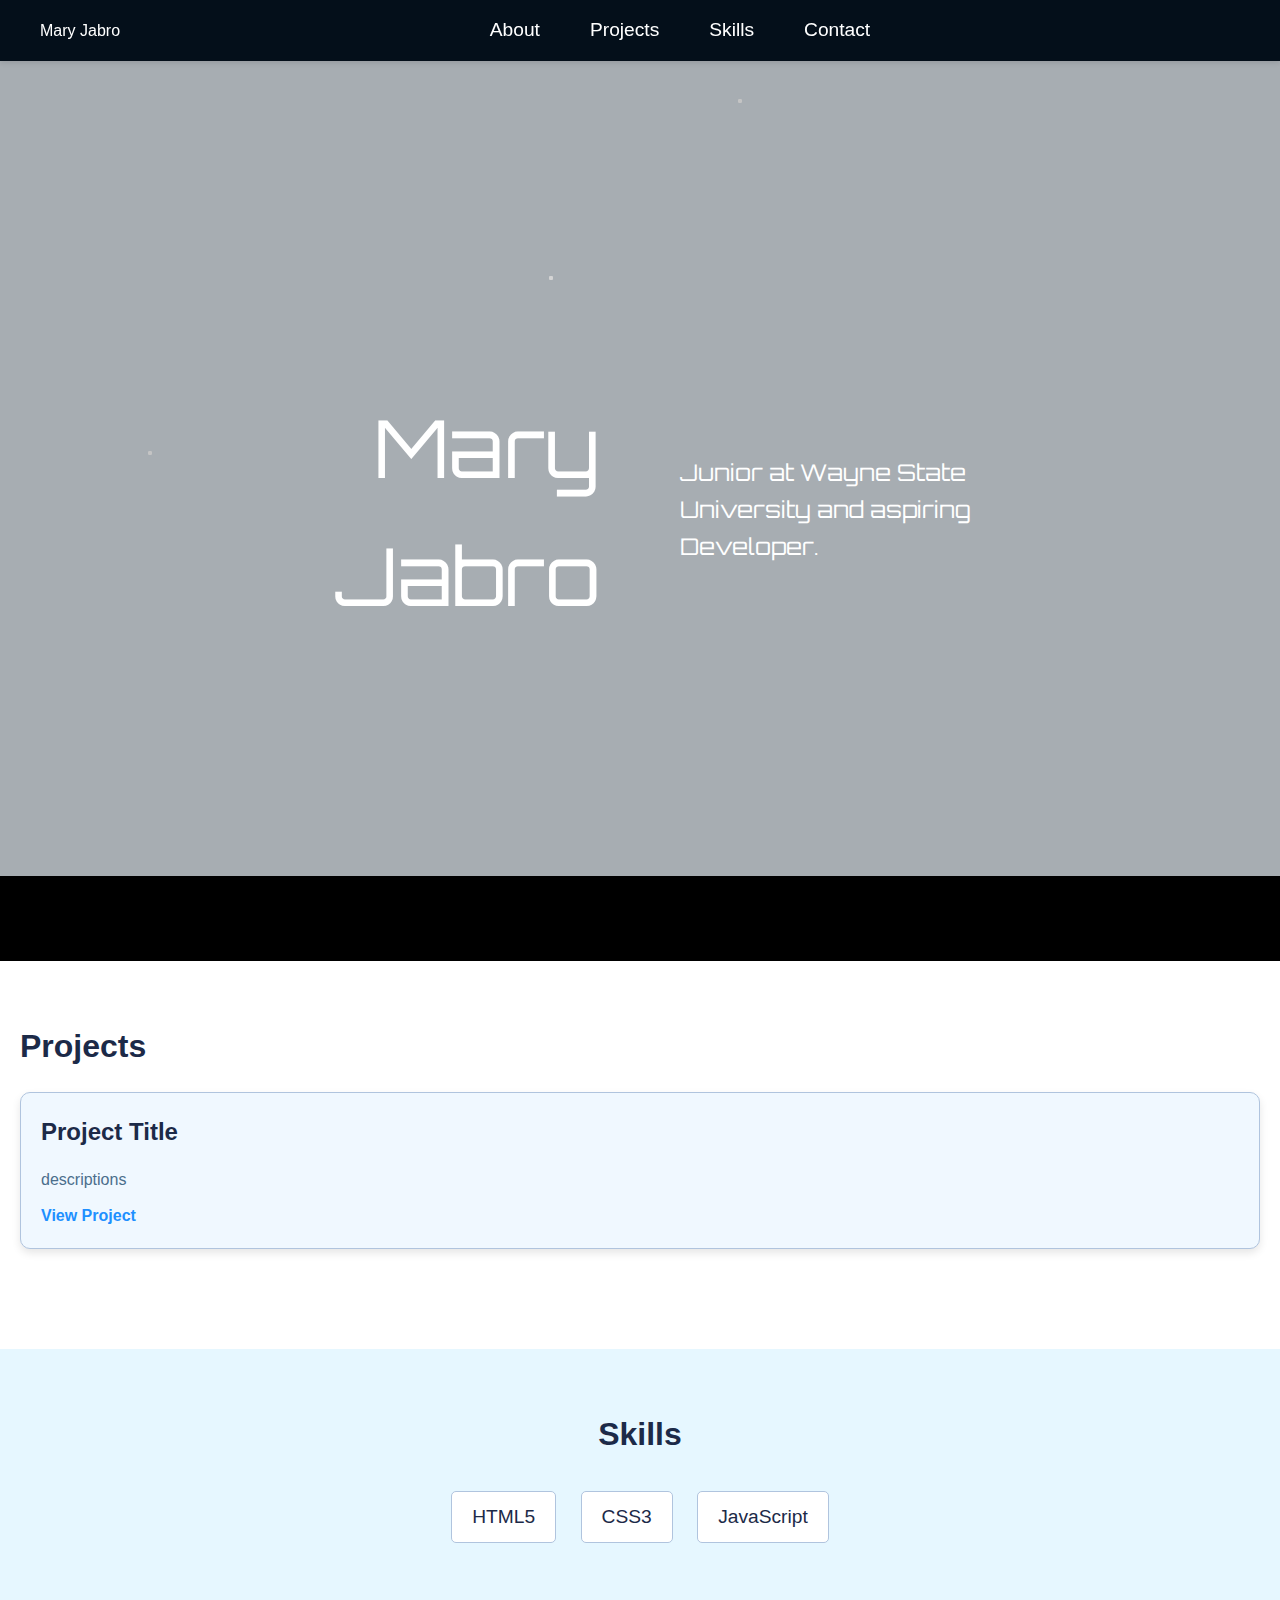
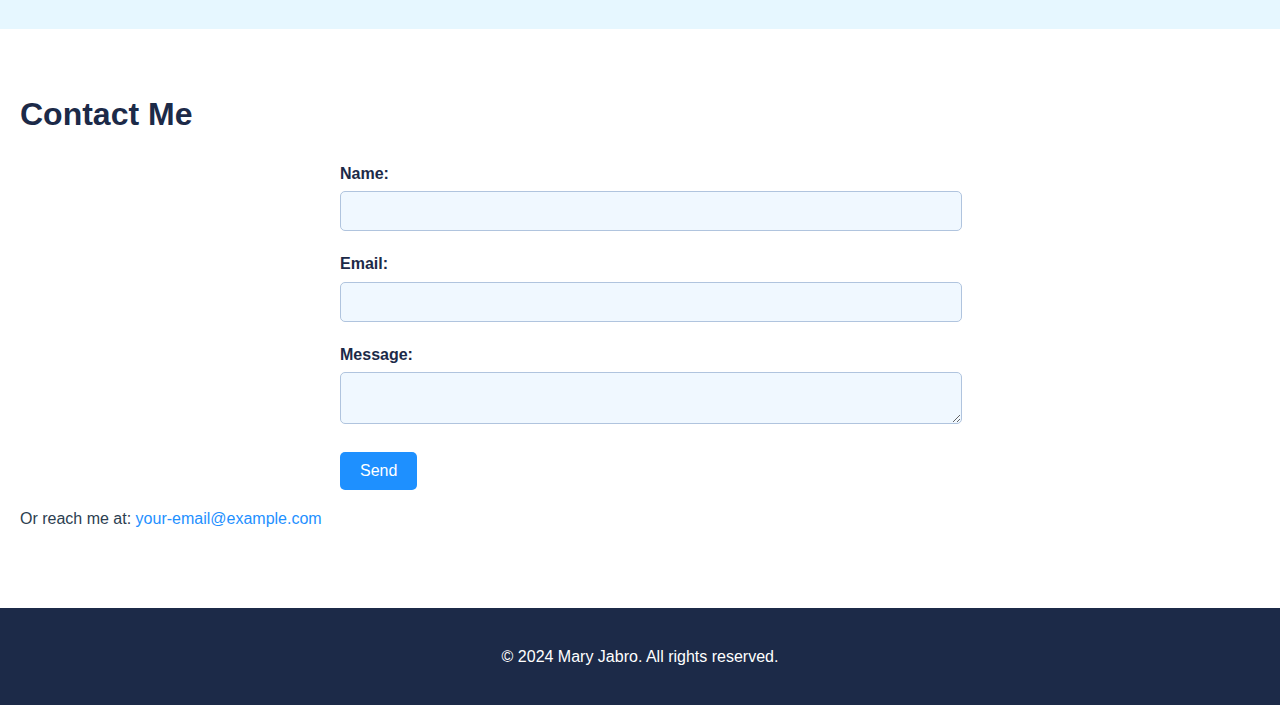
==== Desktop/portfolio/index.html @ 7adbcc98 "Add portfolio files: index.html, index.css, IMG_8444.jpg" ====
<!DOCTYPE html>
<html lang="en">

<head>
    <meta charset="UTF-8">
    <meta name="viewport" content="width=device-width, initial-scale=1.0">
    <title>Mary Jabro | Portfolio</title>
    <link rel="stylesheet" href="index.css">
    <link rel="preconnect" href="https://fonts.googleapis.com">
    <link rel="preconnect" href="https://fonts.gstatic.com" crossorigin>
    <link href="https://fonts.googleapis.com/css2?family=Orbitron:wght@400;700&display=swap" rel="stylesheet">

</head>

<body>
    <!-- Header Section -->
    <header>
        <nav>
            <div class="logo">Mary Jabro</div>
            <ul class="nav-links">
                <li><a href="#about">About</a></li>
                <li><a href="#projects">Projects</a></li>
                <li><a href="#skills">Skills</a></li>
                <li><a href="#contact">Contact</a></li>
            </ul>
            <div class="hamburger">
                <span></span>
                <span></span>
                <span></span>
            </div>
        </nav>
    </header>

    <!-- About Section with Galaxy Background -->
    <section id="about">
        <div class="bg"></div>
        <div class="star-field">
            <div class="layer"></div>
            <div class="layer"></div>
            <div class="layer"></div>
        </div>
        <div class="content">
            <div class="about-content-left">
                Mary<br>Jabro
            </div>
            <div class="about-content-right">
                <p>Junior at Wayne State University and aspiring Developer.</p>
            </div>
        </div>
        <!-- Black Footer to cover watermark -->
        <footer class="black-footer"></footer>
    </section>
    

    <!-- Projects Section -->
    <section id="projects">
        <h2>Projects</h2>
        <div class="project">
            <h3>Project Title</h3>
            <p>descriptions</p>
            <a href="link-to-project" target="_blank">View Project</a>
        </div>
        <!-- Repeat for additional projects -->
    </section>

    <!-- Skills Section -->
    <section id="skills">
        <h2>Skills</h2>
        <ul>
            <li>HTML5</li>
            <li>CSS3</li>
            <li>JavaScript</li>
            <!-- Add more skills as needed -->
        </ul>
    </section>

    <!-- Contact Section -->
    <section id="contact">
        <h2>Contact Me</h2>
        <form action="your-form-handler-url" method="post">
            <label for="name">Name:</label>
            <input type="text" id="name" name="name" required>

            <label for="email">Email:</label>
            <input type="email" id="email" name="email" required>

            <label for="message">Message:</label>
            <textarea id="message" name="message" required></textarea>

            <button type="submit">Send</button>
        </form>
        <p>Or reach me at: <a href="mailto:your-email@example.com">your-email@example.com</a></p>
    </section>

    <!-- Footer Section -->
    <footer>
        <p>&copy; 2024 Mary Jabro. All rights reserved.</p>
    </footer>

    <script src="scripts.js"></script>
</body>

</html>

<style>
---- Desktop/portfolio/index.css ----
body {
    font-family: 'Segoe UI', Tahoma, Geneva, Verdana, sans-serif;
    margin: 0;
    padding: 0;
    line-height: 1.6;
    color: #2c3e50;
    background-color: #f0f8ff;
    /* Light blue background */
}

h1,
h2,
h3 {
    margin: 0 0 10px;
    color: #1c2a48;
    /* Darker blue for headings */
}

a {
    color: #1e90ff;
    /* Dodger blue links */
    text-decoration: none;
}

a:hover {
    text-decoration: underline;
}

/* Header and Navigation Bar */
header {
    background-color: #040f1a;
    /* Dodger blue */
    color: #fff;
    padding: 15px 0;
    text-align: center;
    position: sticky;
    top: 0;
    z-index: 1000;
    width: 100%;
    box-shadow: 0px 2px 5px rgba(0, 0, 0, 0.1);
}

nav {
    display: flex;
    justify-content: space-between;
    align-items: center;
    max-width: 1200px;
    margin: 0 auto;
    padding: 0 20px;
}

nav h1 {
    font-size: 2.5em;
}

.nav-links {
    list-style-type: none;
    margin: 0;
    padding: 0;
    display: flex;
    gap: 20px;
}

.nav-links li {
    display: inline;
}

.nav-links a {
    color: #fff;
    font-size: 1.2em;
    padding: 10px 15px;
    border-radius: 5px;
}

.nav-links a:hover {
    background-color: #4682b4;
    /* Steel blue on hover */
    transition: background-color 0.3s ease;
}

/* About Section */
/* Black Footer */
.black-footer {
    position: absolute;
    bottom: 0;
    left: 0;
    width: 100%;
    height: 5%;
    /* Adjust height to cover the watermark */
    background-color: #000;
    /* Black color */
    z-index: 3;
}

#about {
    position: relative;
    height: 100vh;
    /* Full viewport height */
    overflow: hidden;
    text-align: center;
    display: flex;
    align-items: center;
    justify-content: center;
}

/* Galaxy Background */
#about .bg {
    background: url(https://i.ibb.co/87GbbFP/2799006.jpg) no-repeat center center;
    background-size: cover;
    height: 100%;
    width: 100%;
    position: absolute;
    top: 0;
    left: 0;
    z-index: -3;
}

#about .bg:before {
    content: "";
    width: 100%;
    height: 100%;
    background: #000;
    position: absolute;
    z-index: -2;
    top: 0;
    left: 0;
    opacity: 0.3;
}

/* Star Field */
#about .star-field {
    position: absolute;
    top: 0;
    left: 0;
    width: 100%;
    height: 100%;
    perspective: 600px;
    z-index: -1;
}

#about .star-field .layer {
    box-shadow:
        -411px -476px #cccccc,
        777px -407px #d4d4d4,
        -387px -477px #fcfcfc,
        -91px -235px #d4d4d4,
        491px -460px #f7f7f7,
        /* ... (additional stars omitted for brevity) */
        -703px 375px #d6d6d6,
        392px 520px #d9d9d9,
        -492px -60px #c4c4c4,
        759px 288px #ebebeb,
        98px -412px #c4c4c4,
        -911px -277px #c9c9c9;
    transform-style: preserve-3d;
    position: absolute;
    top: 50%;
    left: 50%;
    height: 4px;
    width: 4px;
    border-radius: 2px;
}

#about .star-field .layer:nth-child(1) {
    animation: sf-fly-by-1 5s linear infinite;
}

#about .star-field .layer:nth-child(2) {
    animation: sf-fly-by-2 5s linear infinite;
}

#about .star-field .layer:nth-child(3) {
    animation: sf-fly-by-3 5s linear infinite;
}

/* Animations */
@keyframes sf-fly-by-1 {
    from {
        transform: translateZ(-600px);
        opacity: 0.5;
    }

    to {
        transform: translateZ(0);
        opacity: 0.5;
    }
}

@keyframes sf-fly-by-2 {
    from {
        transform: translateZ(-1200px);
        opacity: 0.5;
    }

    to {
        transform: translateZ(-600px);
        opacity: 0.5;
    }
}

@keyframes sf-fly-by-3 {
    from {
        transform: translateZ(-1800px);
        opacity: 0.5;
    }

    to {
        transform: translateZ(-1200px);
        opacity: 0.5;
    }
}
/* Content Section */
/* Content Section */
#about .content {
    position: relative;
    z-index: 2;
    color: #fff;
    display: grid;
    grid-template-columns: 1fr 1fr; /* Two equal columns */
    gap: 80px; /* Reduce gap between the two sections */
    padding: 20px; /* Optional padding around the container */
    height: 100%;
    width: 60%;
    align-items: center; /* Center content vertically within the grid cells */
}

/* Left Content */
.about-content-left {
    font-size: 5em;
    text-align: right;
    padding-left: 20px; /* Reduce padding to bring text closer */
    font-family: 'Orbitron', sans-serif;
    align-self: center; /* Align text vertically in the center of the grid cell */
}

/* Right Content */
.about-content-right {
    font-size: 1.2em;
    text-align: left;
    padding-right: 20px; /* Reduce padding to bring text closer */
    font-family: 'Orbitron', sans-serif;
    align-self: center; /* Align text vertically in the center of the grid cell */
}


#about h2 {
    font-size: 2.5em;
    margin-bottom: 20px;
}

#about p {
    font-size: 1.2em;
    max-width: 800px;
    margin: 0 auto;
}


/* Projects Section */
#projects {
    padding: 60px 20px;
    background-color: #ffffff;
}

#projects h2 {
    font-size: 2em;
    margin-bottom: 20px;
    color: #1c2a48;
}

.project {
    margin-bottom: 40px;
    padding: 20px;
    border: 1px solid #b0c4de;
    /* Light steel blue border */
    border-radius: 10px;
    background-color: #f0f8ff;
    box-shadow: 0px 4px 8px rgba(0, 0, 0, 0.1);
    transition: transform 0.3s ease;
}

.project:hover {
    transform: translateY(-5px);
    /* Subtle lift on hover */
}

.project h3 {
    margin-bottom: 10px;
    font-size: 1.5em;
    color: #1c2a48;
}

.project p {
    margin-bottom: 10px;
    color: #4b6e8c;
}

.project a {
    color: #1e90ff;
    font-weight: bold;
}

/* Skills Section */
#skills {
    padding: 60px 20px;
    background-color: #e6f7ff;
    text-align: center;
}

#skills h2 {
    font-size: 2em;
    margin-bottom: 20px;
    color: #1c2a48;
}

#skills ul {
    list-style-type: none;
    padding: 0;
}

#skills li {
    display: inline-block;
    margin: 10px 10px;
    font-size: 1.2em;
    padding: 10px 20px;
    border: 1px solid #b0c4de;
    border-radius: 5px;
    background-color: #ffffff;
    color: #1c2a48;
    transition: background-color 0.3s ease;
}

#skills li:hover {
    background-color: #d3eafc;
    /* Light blue on hover */
}

/* Contact Section */
#contact {
    padding: 60px 20px;
    background-color: #ffffff;
}

#contact h2 {
    font-size: 2em;
    margin-bottom: 20px;
    color: #1c2a48;
}

form {
    max-width: 600px;
    margin: 0 auto;
}

form label {
    display: block;
    margin-bottom: 5px;
    font-weight: bold;
    color: #1c2a48;
}

form input,
form textarea {
    width: 100%;
    padding: 10px;
    margin-bottom: 20px;
    border: 1px solid #b0c4de;
    border-radius: 5px;
    font-size: 1em;
    background-color: #f0f8ff;
}

button[type="submit"] {
    background-color: #1e90ff;
    color: #fff;
    padding: 10px 20px;
    border: none;
    border-radius: 5px;
    cursor: pointer;
    font-size: 1em;
    transition: background-color 0.3s ease;
}

button[type="submit"]:hover {
    background-color: #4682b4;
}

/* Footer Section */
footer {
    padding: 20px 0;
    background-color: #1c2a48;
    color: #fff;
    text-align: center;
}

/* Responsive Design */
@media (max-width: 768px) {
    nav {
        flex-direction: column;
    }

    header h1 {
        font-size: 2em;
    }

    .nav-links {
        flex-direction: column;
    }

    .nav-links li {
        margin: 10px 0;
    }

    #skills li {
        display: block;
        margin: 10px 0;
    }
}
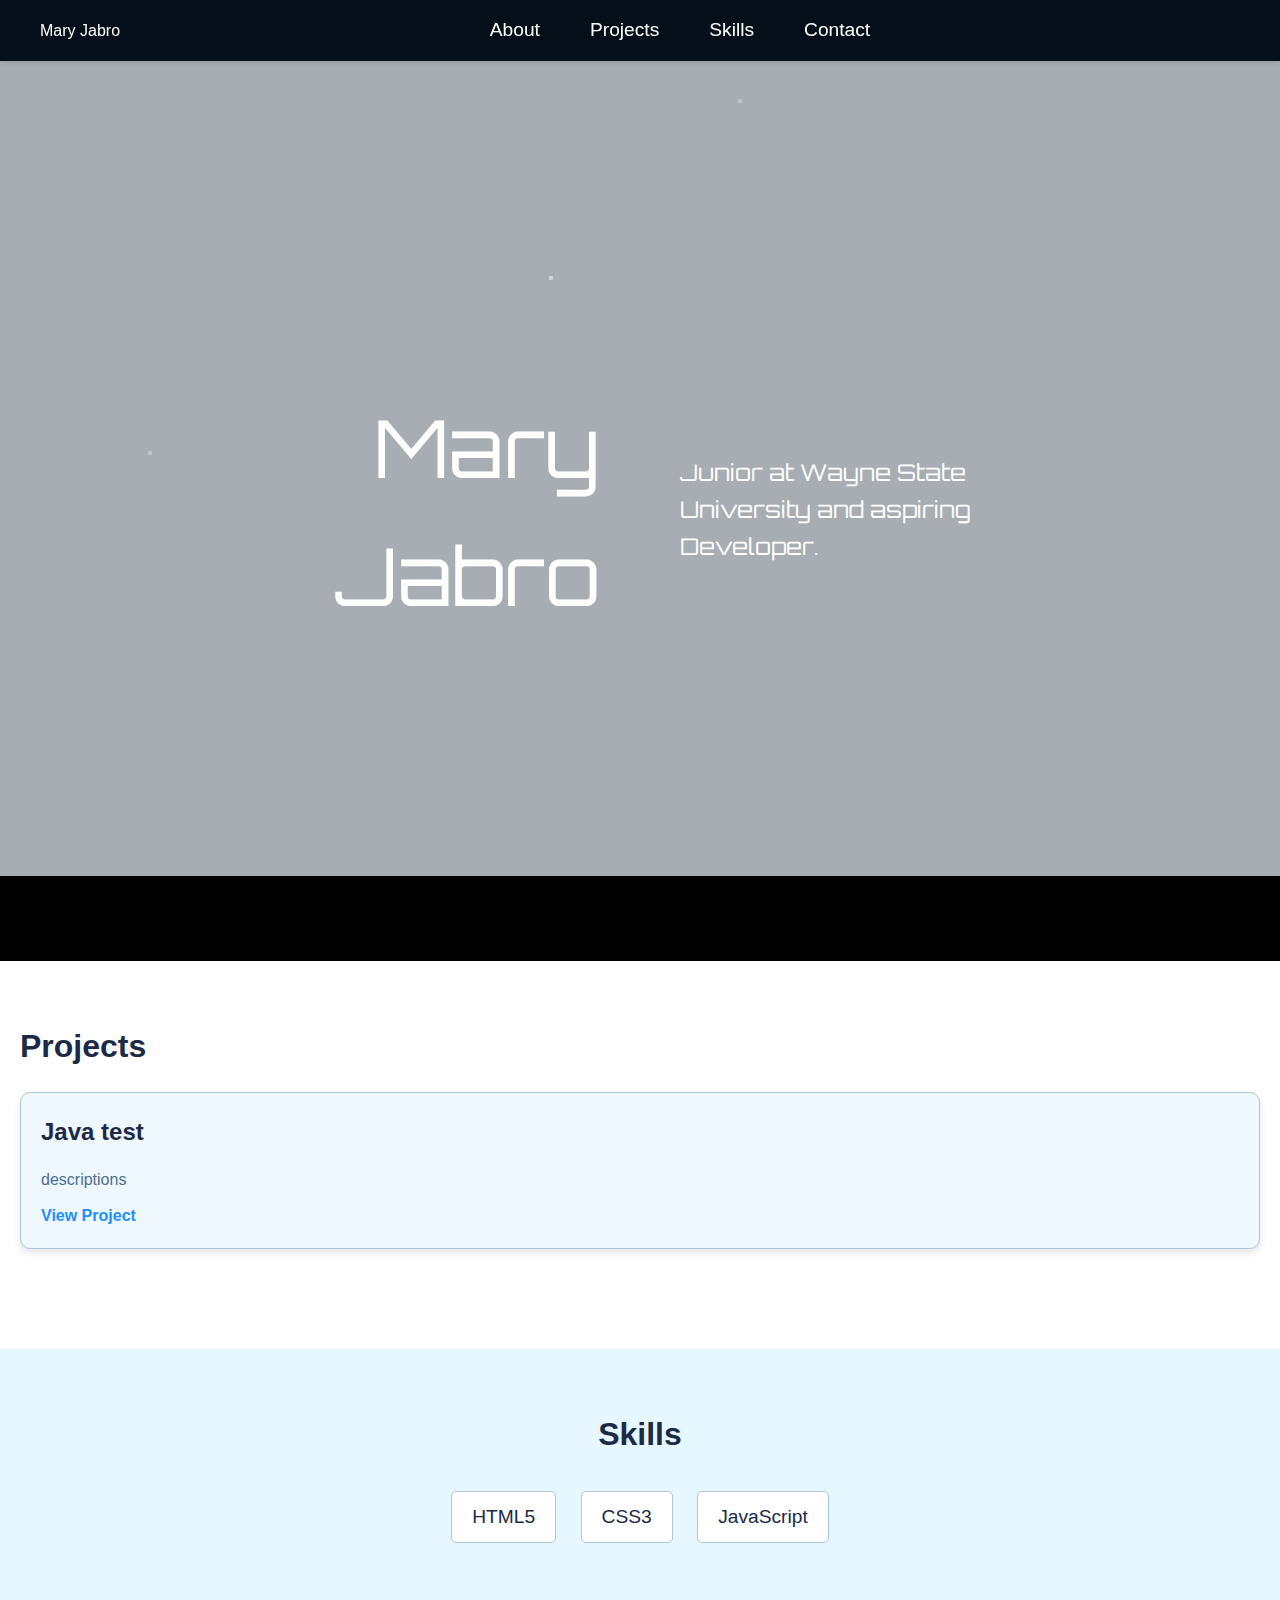
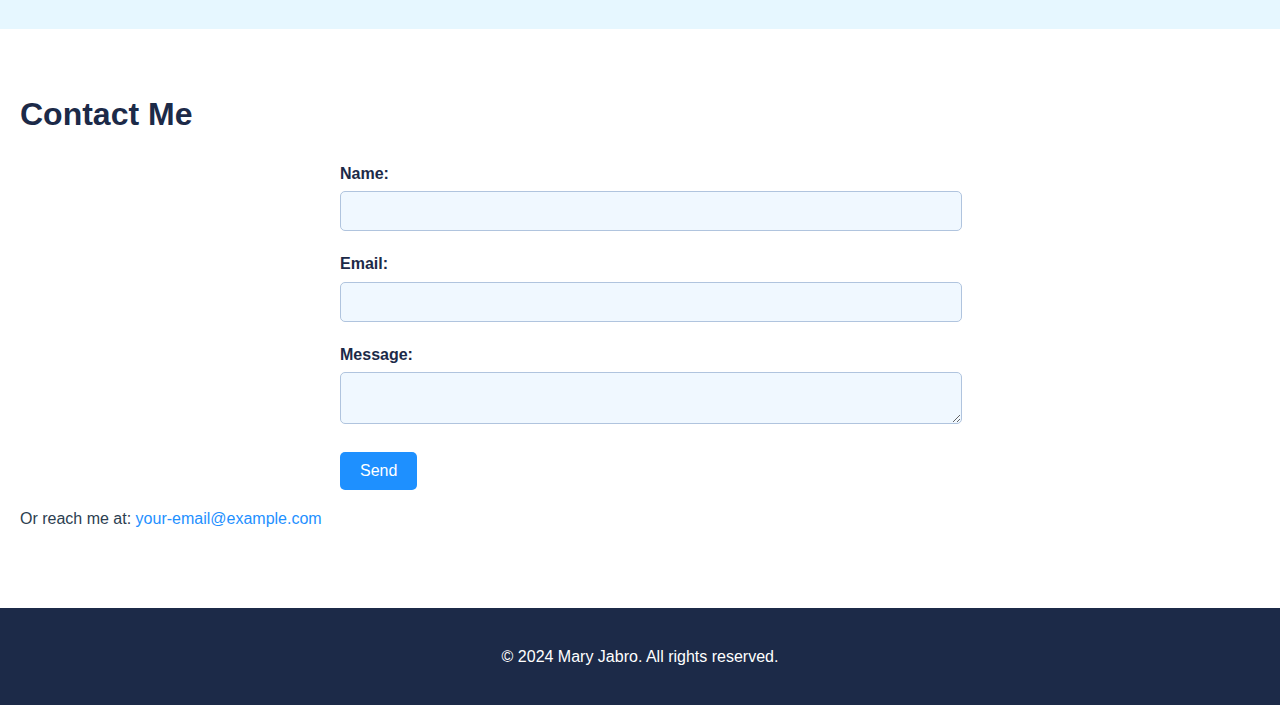
==== commit 12c4d3e0: "Updated index.html for testing" ====
--- a/Desktop/portfolio/index.html
+++ b/Desktop/portfolio/index.html
@@ -56,7 +56,7 @@
     <section id="projects">
         <h2>Projects</h2>
         <div class="project">
-            <h3>Project Title</h3>
+            <h3>Java test</h3>
             <p>descriptions</p>
             <a href="link-to-project" target="_blank">View Project</a>
         </div>
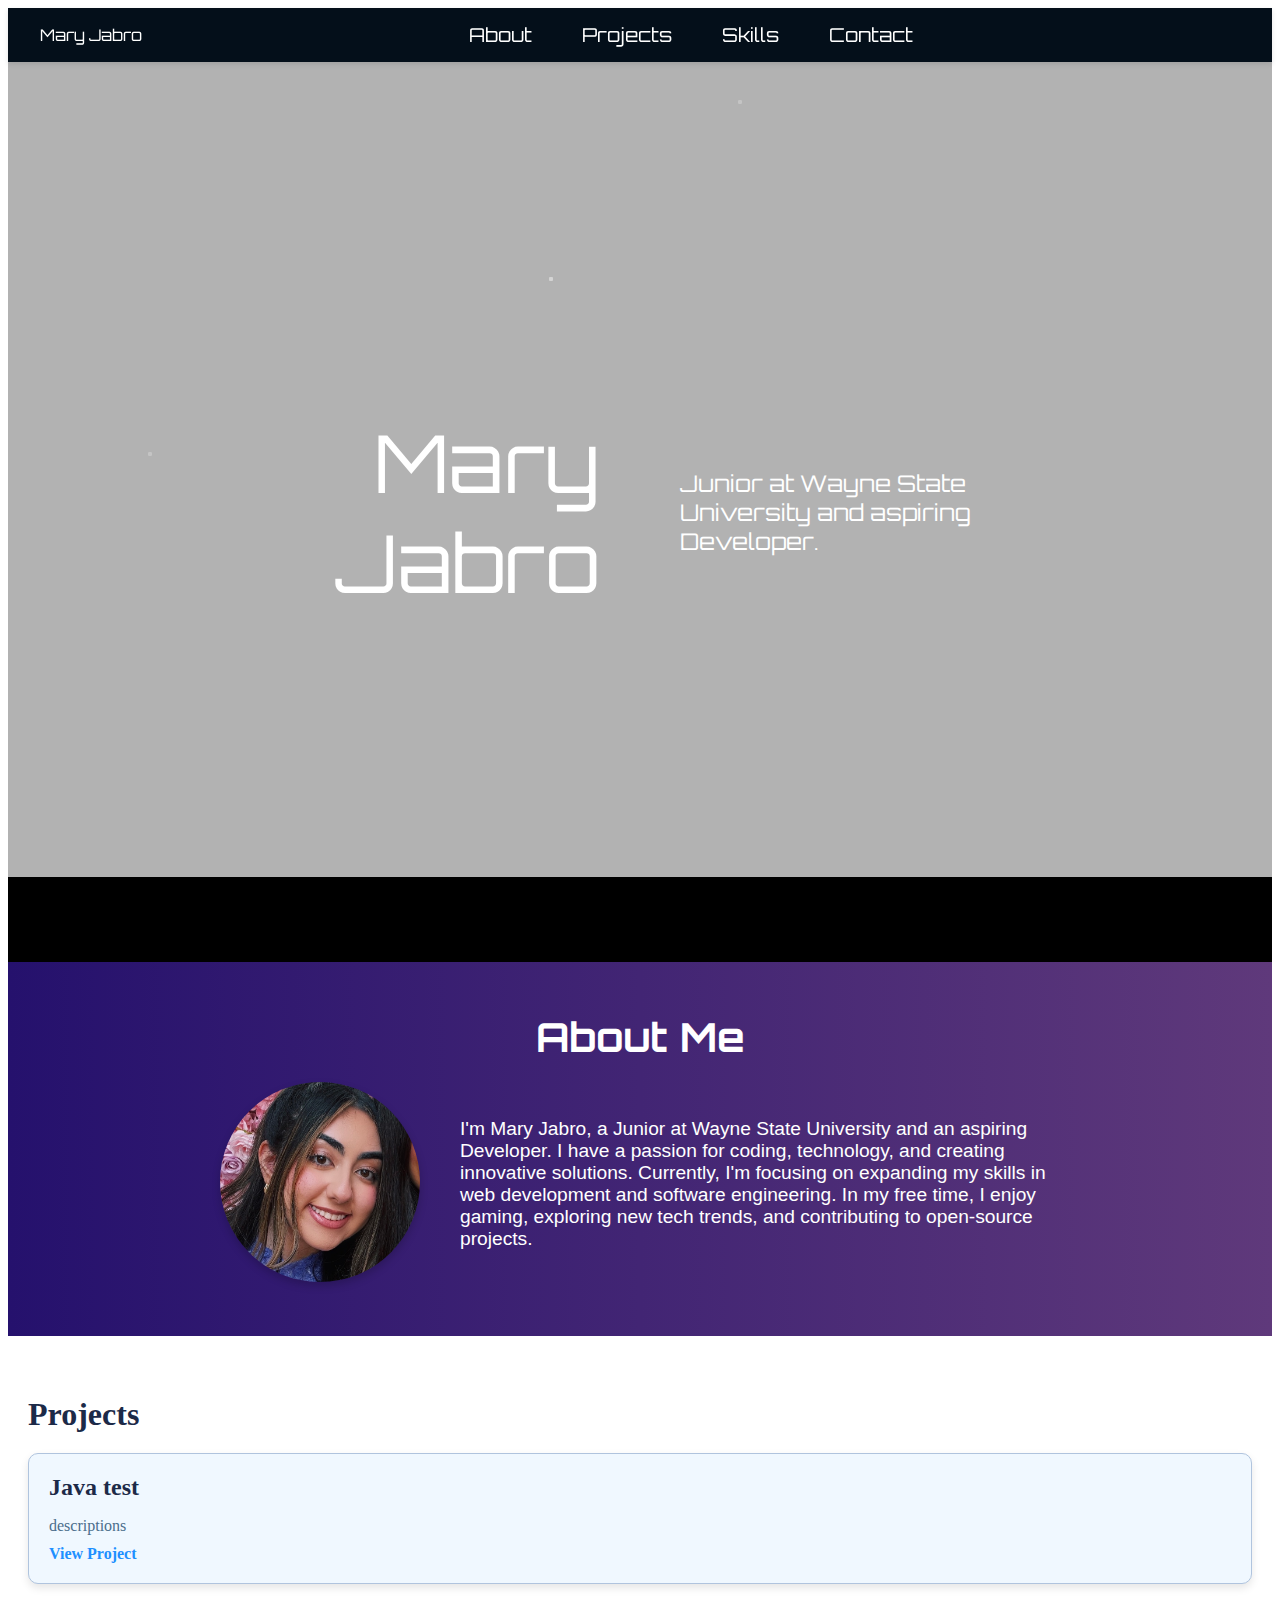
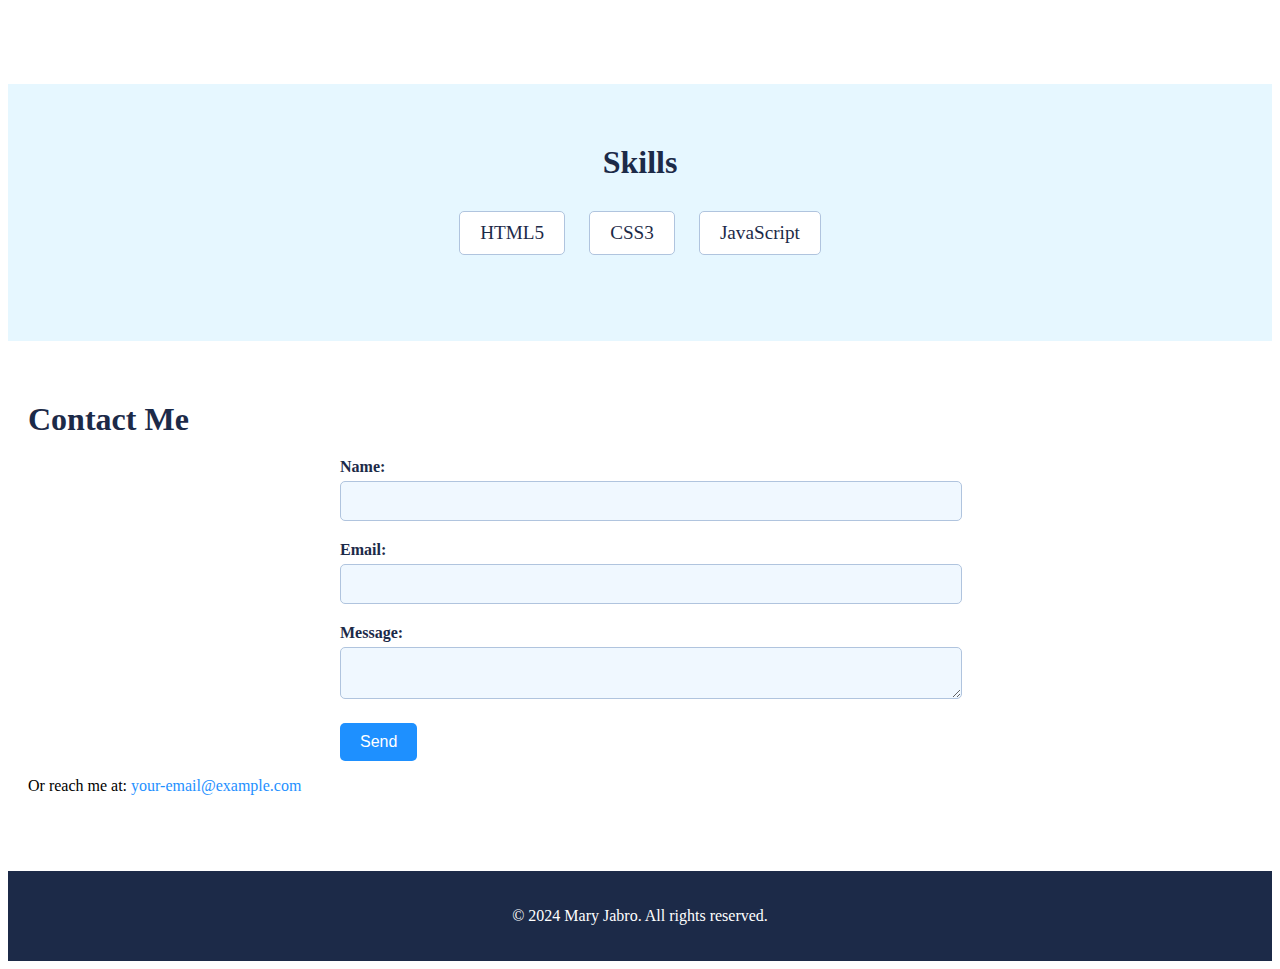
==== commit 6d689a8f: "added styling and about me section" ====
--- a/Desktop/portfolio/index.html
+++ b/Desktop/portfolio/index.html
@@ -51,7 +51,19 @@
         <footer class="black-footer"></footer>
     </section>
     
-
+    <section id="about-me">
+        <h2>About Me</h2>
+        <div class="about-me-container">
+            <div class="about-me-photo">
+                <img src="IMG_8444.jpg" alt="Mary Jabro">
+            </div>
+            <div class="about-me-text">
+                <p>I'm Mary Jabro, a Junior at Wayne State University and an aspiring Developer. I have a passion for coding, technology, and creating innovative solutions. Currently, I'm focusing on expanding my skills in web development and software engineering. In my free time, I enjoy gaming, exploring new tech trends, and contributing to open-source projects.</p>
+            </div>
+        </div>
+    </section>
+    
+    
     <!-- Projects Section -->
     <section id="projects">
         <h2>Projects</h2>
--- a/Desktop/portfolio/index.css
+++ b/Desktop/portfolio/index.css
@@ -1,3 +1,6 @@
+@import url('https://fonts.googleapis.com/css2?family=Press+Start+2P&display=swap');
+font-family: 'Press Start 2P', cursive;
+
 body {
     font-family: 'Segoe UI', Tahoma, Geneva, Verdana, sans-serif;
     margin: 0;
@@ -38,6 +41,7 @@
     z-index: 1000;
     width: 100%;
     box-shadow: 0px 2px 5px rgba(0, 0, 0, 0.1);
+    font-family:'Orbitron';
 }
 
 nav {
@@ -91,6 +95,8 @@
     /* Black color */
     z-index: 3;
 }
+/* Typing Effect */
+
 
 #about {
     position: relative;
@@ -225,13 +231,28 @@
 }
 
 /* Left Content */
+/* Left Content */
 .about-content-left {
     font-size: 5em;
     text-align: right;
     padding-left: 20px; /* Reduce padding to bring text closer */
     font-family: 'Orbitron', sans-serif;
     align-self: center; /* Align text vertically in the center of the grid cell */
-}
+    transition: transform 0.3s ease-in-out, background-size 0.5s ease-in-out; /* Smooth transition for scaling and gradient */
+    background: linear-gradient(90deg, #fff, #fff); /* Default color as white */
+    -webkit-background-clip: text;
+    -webkit-text-fill-color: transparent;
+    background-size: 100% 100%; /* Initial size of the gradient */
+}
+
+/* Hover Effect */
+.about-content-left:hover {
+    transform: scale(1.1); /* Optional: Slightly increases the size of the text */
+    background: linear-gradient(90deg, rgb(193, 193, 250), #f0f); /* Gradient colors on hover */
+    -webkit-background-clip: text;
+    background-size: 200% 200%; /* Gradually increases the size of the gradient */
+}
+
 
 /* Right Content */
 .about-content-right {
@@ -254,6 +275,48 @@
     margin: 0 auto;
 }
 
+/* General Section Styles */
+#about-me {
+    text-align: center;
+    padding: 50px 20px;
+    background: linear-gradient(90deg, #25116d, #5f397b); /* Default color as white */
+}
+
+#about-me h2 {
+    font-family: 'Orbitron', sans-serif; /* Or another cool font you prefer */
+    font-size: 2.5em;
+    margin-bottom: 20px;
+    color: #ffffff;
+}
+
+/* Container for photo and text */
+.about-me-container {
+    display: flex;
+    align-items: center;
+    justify-content: center;
+    gap: 40px; /* Space between the image and text */
+    flex-wrap: wrap; /* Ensures content wraps on smaller screens */
+    max-width: 1000px;
+    margin: 0 auto;
+}
+
+/* Photo styling */
+.about-me-photo img {
+    border-radius: 50%; /* Makes the image a circle */
+    width: 200px; /* Adjust size as needed */
+    height: 200px;
+    object-fit: cover; /* Ensures the image fits the circle */
+    box-shadow: 0 4px 8px rgba(0, 0, 0, 0.2); /* Adds a subtle shadow */
+}
+
+/* Text styling */
+.about-me-text {
+    font-family:  sans-serif; /* Or another cool font you prefer */
+    font-size: 1.2em;
+    max-width: 600px; /* Limits the text width */
+    text-align: left;
+    color: #ffffff;
+}
 
 /* Projects Section */
 #projects {
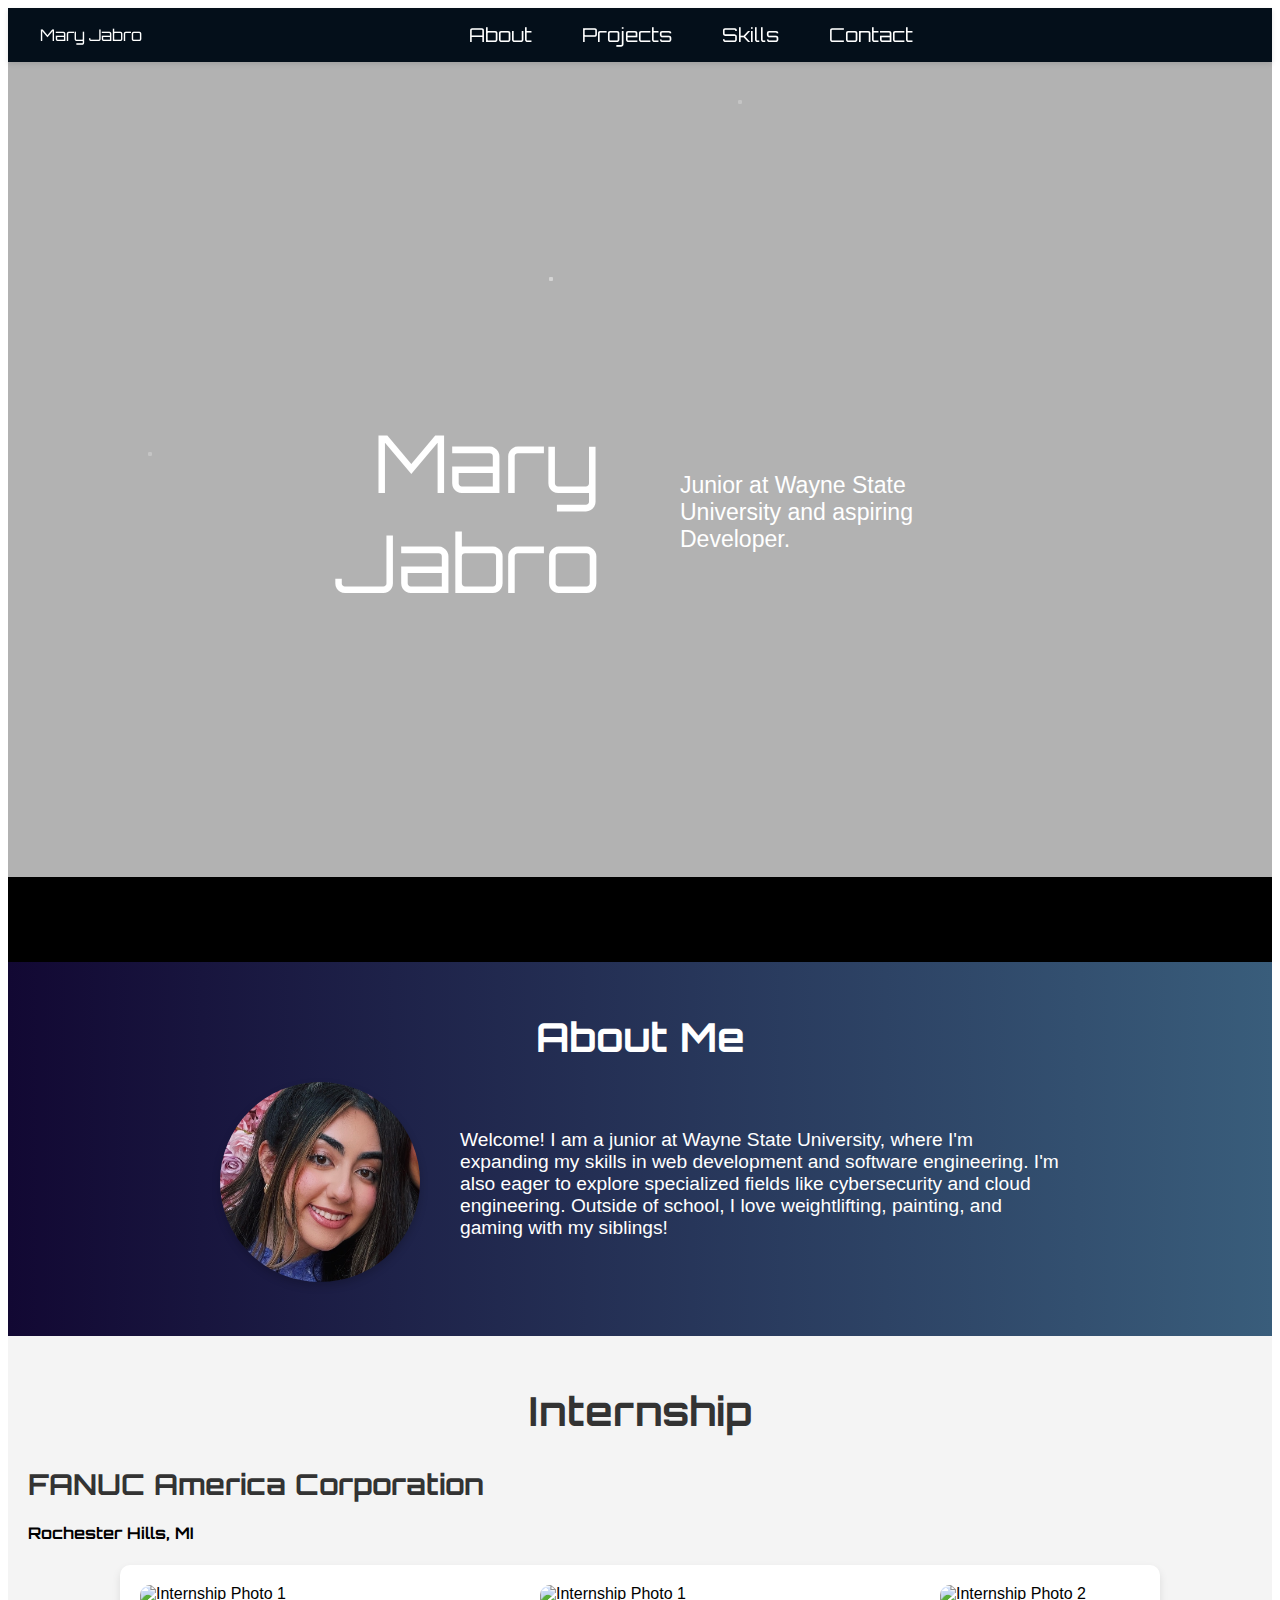
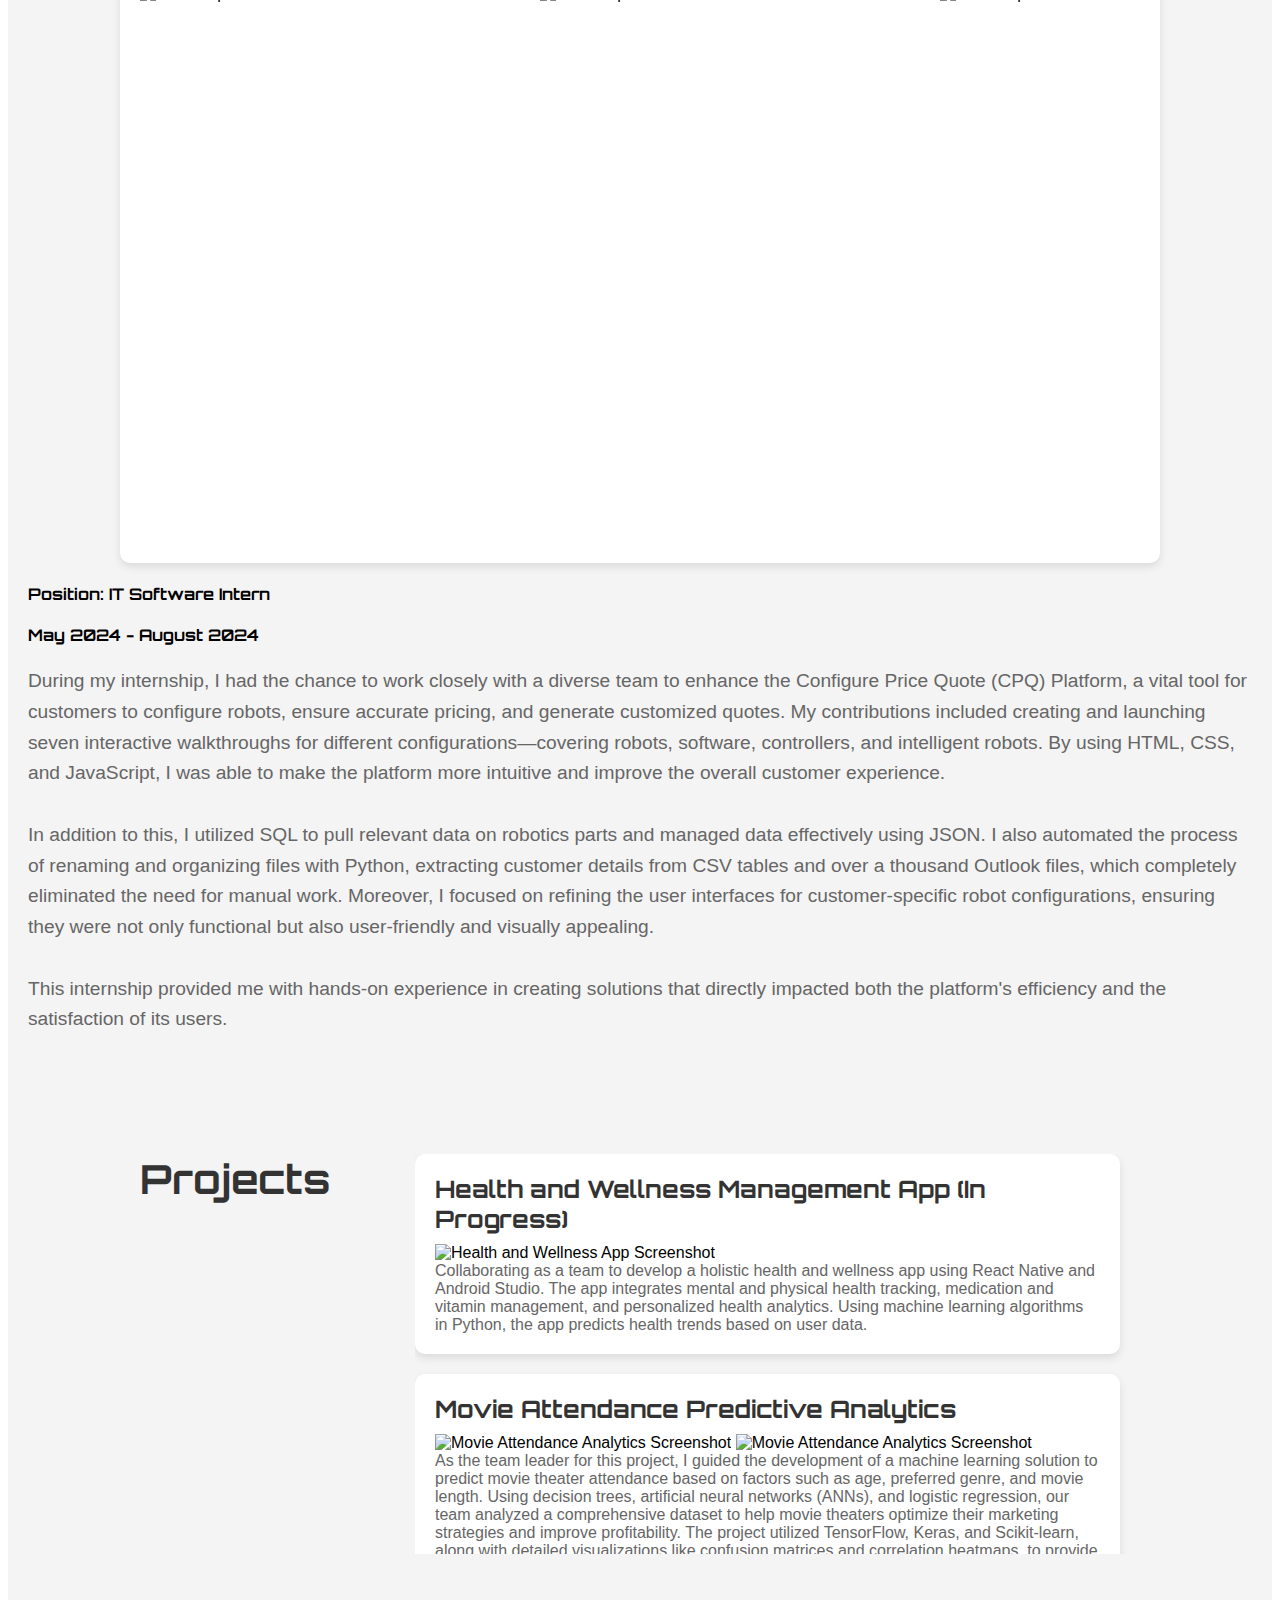
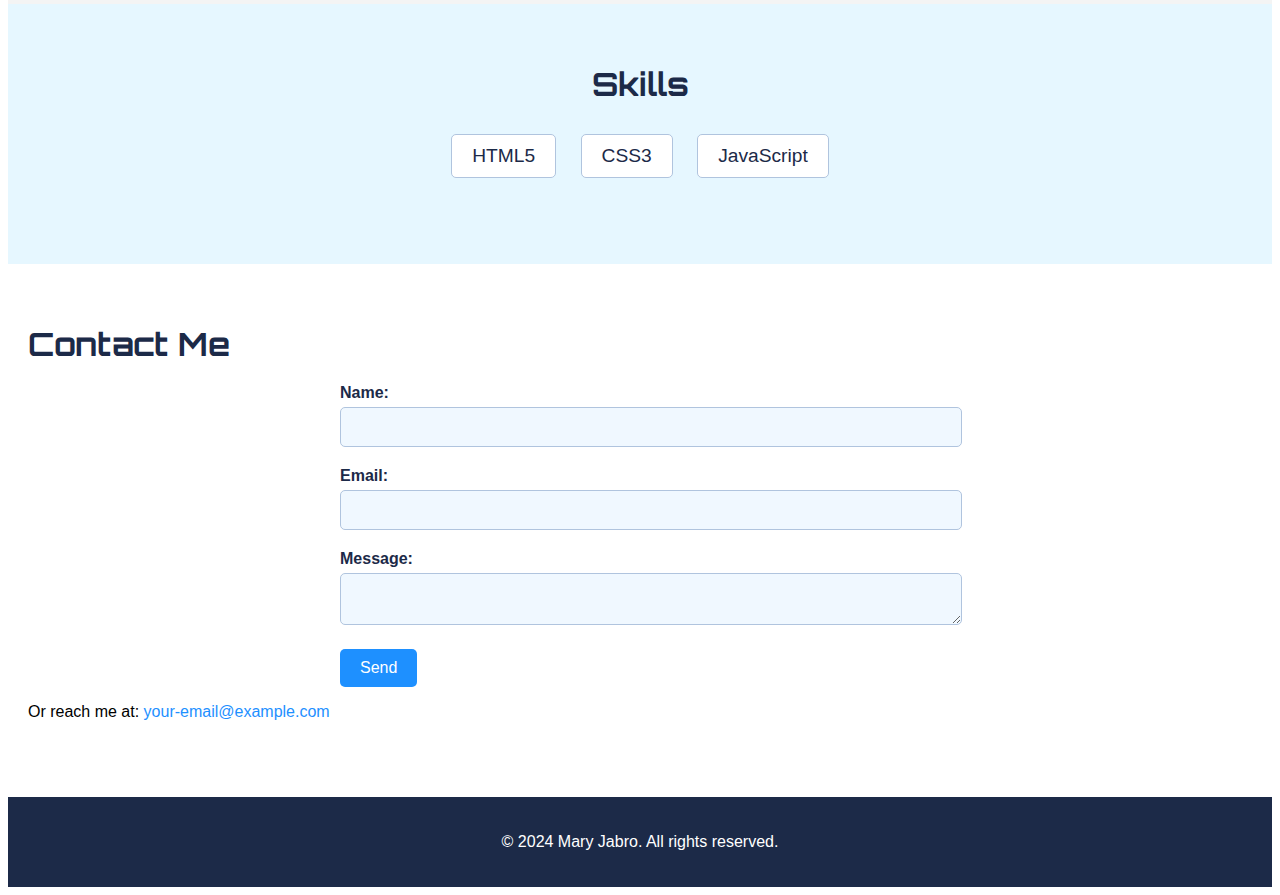
==== commit bbc369ce: "Updated index.html and index.css with portfolio changes" ====
--- a/Desktop/portfolio/index.html
+++ b/Desktop/portfolio/index.html
@@ -58,22 +58,97 @@
                 <img src="IMG_8444.jpg" alt="Mary Jabro">
             </div>
             <div class="about-me-text">
-                <p>I'm Mary Jabro, a Junior at Wayne State University and an aspiring Developer. I have a passion for coding, technology, and creating innovative solutions. Currently, I'm focusing on expanding my skills in web development and software engineering. In my free time, I enjoy gaming, exploring new tech trends, and contributing to open-source projects.</p>
+                <p>
+                    Welcome! I am a junior at Wayne State University, where I'm expanding my skills in web development and software engineering. I'm also eager to explore specialized fields like cybersecurity and cloud engineering. Outside of school, I love weightlifting, painting, and gaming with my siblings!</p>
+            </div>
+        </div>
+    </section>
+    
+<!-- Internship Section -->
+<section id="internship">
+    <h2>Internship</h2>
+
+        <div class="internship-info">
+            <h3>FANUC America Corporation</h3>
+            <h4>Rochester Hills, MI</h4>
+            <div class="internship-card">
+                <div class="internship-photos">
+                    <div class="carousel">
+                        <img src="fanuc.jpeg"  width="400" 
+                        height="500" alt="Internship Photo 1">
+                        <img src="presentation.jpg"  width="400" 
+                        height="500" alt="Internship Photo 1">
+                        <img src="polaroid1.jpg"  width="400" 
+                        height="500" alt="Internship Photo 2">
+                        <img src="polaroid2.jpg"  width="400" 
+                        height="500" alt="Internship Photo 3">
+                        <img src="group_photo_volunteer.jpeg" width="400" 
+                        height="500" alt="Internship Photo 4">
+                        <img src="intern_photo.jpg" width="400" 
+                        height="500"a lt="Internship Photo 5">
+                        <img src="group_photo_boxes.jpeg" width="400" 
+                        height="500" alt="Internship Photo 6">
+        
+                    </div>
+                </div>
+                <br>
+                
+            </div>
+            <h4>Position: IT Software Intern</h4>
+            <h4>May 2024 - August 2024</h4>
+<p>During my internship, I had the chance to work closely with a diverse team to enhance the Configure Price Quote (CPQ) Platform, a vital tool for customers to configure robots, ensure accurate pricing, and generate customized quotes. My contributions included creating and launching seven interactive walkthroughs for different configurations—covering robots, software, controllers, and intelligent robots. By using HTML, CSS, and JavaScript, I was able to make the platform more intuitive and improve the overall customer experience.
+<br><br>
+    In addition to this, I utilized SQL to pull relevant data on robotics parts and managed data effectively using JSON. I also automated the process of renaming and organizing files with Python, extracting customer details from CSV tables and over a thousand Outlook files, which completely eliminated the need for manual work. Moreover, I focused on refining the user interfaces for customer-specific robot configurations, ensuring they were not only functional but also user-friendly and visually appealing.<br><br> This internship provided me with hands-on experience in creating solutions that directly impacted both the platform's efficiency and the satisfaction of its users.</p>     </div>
+    </div>
+</section>
+
+    <!-- Projects Section -->
+    <section id="projects">
+        <div class="projects-container">
+            <div class="projects-title">
+                <h2>Projects</h2>
+            </div>
+            <div class="projects-list">
+                <div class="project-card">
+                    <h3>Health and Wellness Management App (In Progress)</h3>
+                    <img src="path/to/health_app_image.jpg" alt="Health and Wellness App Screenshot" width="400" height="300">
+                    <p>
+                        Collaborating as a team to develop a holistic health and wellness app using React Native and Android Studio. 
+                        The app integrates mental and physical health tracking, medication and vitamin management, and personalized health 
+                        analytics. Using machine learning algorithms in Python, the app predicts health trends based on user data.
+                    </p>
+                </div>
+                <div class="project-card">
+                    <h3>Movie Attendance Predictive Analytics</h3>
+                    <img src="pair_plots.jpeg" alt="Movie Attendance Analytics Screenshot" width="300" height="200">
+                    <img src="Decision_Tree.jpeg" alt="Movie Attendance Analytics Screenshot" width="300" height="200">
+
+                    <p>
+                        As the team leader for this project, I guided the development of a machine learning solution to predict movie theater attendance based on factors such as age, preferred genre, and movie length. Using decision trees, artificial neural networks (ANNs), and logistic regression, our team analyzed a comprehensive dataset to help movie theaters optimize their marketing strategies and improve profitability. The project utilized TensorFlow, Keras, and Scikit-learn, along with detailed visualizations like confusion matrices and correlation heatmaps, to provide actionable insights into movie-going behavior.
+                    </p>
+                </div>
+                <div class="project-card">
+                    <h3>Encoder and Decoder</h3>
+                    <img src="path/to/encoder_decoder_image.jpg" alt="Encoder and Decoder Project Screenshot" width="400" height="300">
+                    <p>
+                        Developed a Java-based message encoder and decoder using Substitution and Shuffle Cipher techniques. 
+                        Integrated file I/O for seamless encoding/decoding of string messages.
+                    </p>
+                </div>
+                <div class="project-card">
+                    <h3>Data Structures, Games, and Algorithm Optimization</h3>
+                    <img src="path/to/algorithm_image.jpg" alt="Data Structures and Games Screenshot" width="400" height="300">
+                    <p>
+                        Developed C++ programs focusing on data structures and algorithm optimization. Projects included interactive games like 
+                        Tic Tac Toe and Bingo, with custom exception handling and performance testing of sorting algorithms.
+                    </p>
+                </div>
             </div>
         </div>
     </section>
     
     
-    <!-- Projects Section -->
-    <section id="projects">
-        <h2>Projects</h2>
-        <div class="project">
-            <h3>Java test</h3>
-            <p>descriptions</p>
-            <a href="link-to-project" target="_blank">View Project</a>
-        </div>
-        <!-- Repeat for additional projects -->
-    </section>
+    
 
     <!-- Skills Section -->
     <section id="skills">
--- a/Desktop/portfolio/index.css
+++ b/Desktop/portfolio/index.css
@@ -279,7 +279,7 @@
 #about-me {
     text-align: center;
     padding: 50px 20px;
-    background: linear-gradient(90deg, #25116d, #5f397b); /* Default color as white */
+    background: linear-gradient(90deg, #120833, #395d7b); /* Default color as white */
 }
 
 #about-me h2 {
@@ -318,49 +318,164 @@
     color: #ffffff;
 }
 
+/* General Section Styles */
+/* Import Orbitron font */
+@import url('https://fonts.googleapis.com/css2?family=Orbitron:wght@400;700&display=swap');
+
+/* Apply Orbitron to all headers */
+h1, h2, h3, h4, h5, h6 {
+    font-family: 'Orbitron', sans-serif;
+}
+
+/* Apply sans-serif to all body text */
+body, p, .internship-info {
+    font-family: sans-serif;
+}
+
+/* Internship */
+/* General Section Styles */
+#internship {
+    padding: 50px 20px;
+    background-color: #f4f4f4;
+}
+
+#internship h2 {
+    font-family: 'Orbitron', sans-serif; /* Or another cool font you prefer */
+    font-size: 2.5em;
+    text-align: center;
+    margin-bottom: 30px;
+    color: #333;
+}
+
+/* Internship Card */
+.internship-card {
+    display: flex;
+    flex-direction: column; /* Stack content vertically */
+    align-items: center;
+    gap: 20px; /* Space between the sections */
+    max-width: 1000px;
+    margin: 0 auto;
+    background-color: #fff;
+    padding: 20px;
+    border-radius: 10px;
+    box-shadow: 0 4px 8px rgba(0, 0, 0, 0.1);
+}
+
+/* Carousel Photos */
+.internship-photos {
+    width: 100%; /* Ensure the carousel spans the full width */
+    overflow: hidden; /* Hide overflow for carousel effect */
+    margin-bottom: 20px;
+}
+
+.carousel {
+    display: flex;
+    transition: transform 0.5s ease;
+}
+
+.carousel img {
+    width: 100%; /* Ensure images fit the container */
+    border-radius: 10px;
+    display: block;
+}
+
+/* Internship Information */
+.internship-info {
+    width: 100%;
+    text-align: left;
+}
+
+.internship-info h3 {
+    font-family: 'Orbitron', sans-serif;
+    font-size: 1.8em;
+    color: #333;
+    margin-bottom: 10px;
+}
+
+.internship-info p {
+    font-family: sans-serif;
+    font-size: 1.2em;
+    color: #666;
+    line-height: 1.6;
+}
+
+/* Carousel Animation */
+@keyframes carousel {
+    0% { transform: translateX(0); }
+    17% { transform: translateX(-80%); }
+
+    33% { transform: translateX(-170%); }
+    50% { transform: translateX(-230%); }
+    66% { transform: translateX(-300%); }
+
+    88% { transform: translateX(-350%); }
+
+    100% { transform: translateX(0); }
+}
+
+.carousel {
+    animation: carousel 20s infinite;
+}
+
 /* Projects Section */
+
 #projects {
-    padding: 60px 20px;
-    background-color: #ffffff;
-}
-
-#projects h2 {
-    font-size: 2em;
-    margin-bottom: 20px;
-    color: #1c2a48;
-}
-
-.project {
-    margin-bottom: 40px;
+    padding: 50px 20px;
+    background-color: #f4f4f4;
+}
+
+/* Container for title and project list */
+.projects-container {
+    display: flex;
+    align-items: flex-start;
+    gap: 40px; /* Space between the title and the project list */
+    max-width: 1000px;
+    margin: 0 auto;
+}
+
+/* Left Column - Projects Title */
+.projects-title {
+    flex: 1;
+    text-align: left;
+}
+
+.projects-title h2 {
+    font-family: 'Orbitron', sans-serif; /* Or another cool font you prefer */
+    font-size: 2.5em;
+    margin: 0;
+    color: #333;
+}
+
+/* Right Column - Projects List */
+.projects-list {
+    flex: 3;
+    max-height: 400px; /* Adjust the height to fit your design */
+    overflow-y: auto; /* Enables vertical scrolling */
+    padding-right: 20px;
+}
+
+.project-card {
+    background-color: #fff;
     padding: 20px;
-    border: 1px solid #b0c4de;
-    /* Light steel blue border */
+    margin-bottom: 20px;
     border-radius: 10px;
-    background-color: #f0f8ff;
-    box-shadow: 0px 4px 8px rgba(0, 0, 0, 0.1);
-    transition: transform 0.3s ease;
-}
-
-.project:hover {
-    transform: translateY(-5px);
-    /* Subtle lift on hover */
-}
-
-.project h3 {
-    margin-bottom: 10px;
+    box-shadow: 0 4px 8px rgba(0, 0, 0, 0.1);
+}
+
+.project-card h3 {
+    margin: 0 0 10px;
+    font-family: 'Orbitron', sans-serif; /* Or another cool font you prefer */
     font-size: 1.5em;
-    color: #1c2a48;
-}
-
-.project p {
-    margin-bottom: 10px;
-    color: #4b6e8c;
-}
-
-.project a {
-    color: #1e90ff;
-    font-weight: bold;
-}
+    color: #333;
+}
+
+.project-card p {
+    margin: 0;
+    font-family:  sans-serif;
+    font-size: 1em;
+    color: #666;
+}
+
 
 /* Skills Section */
 #skills {
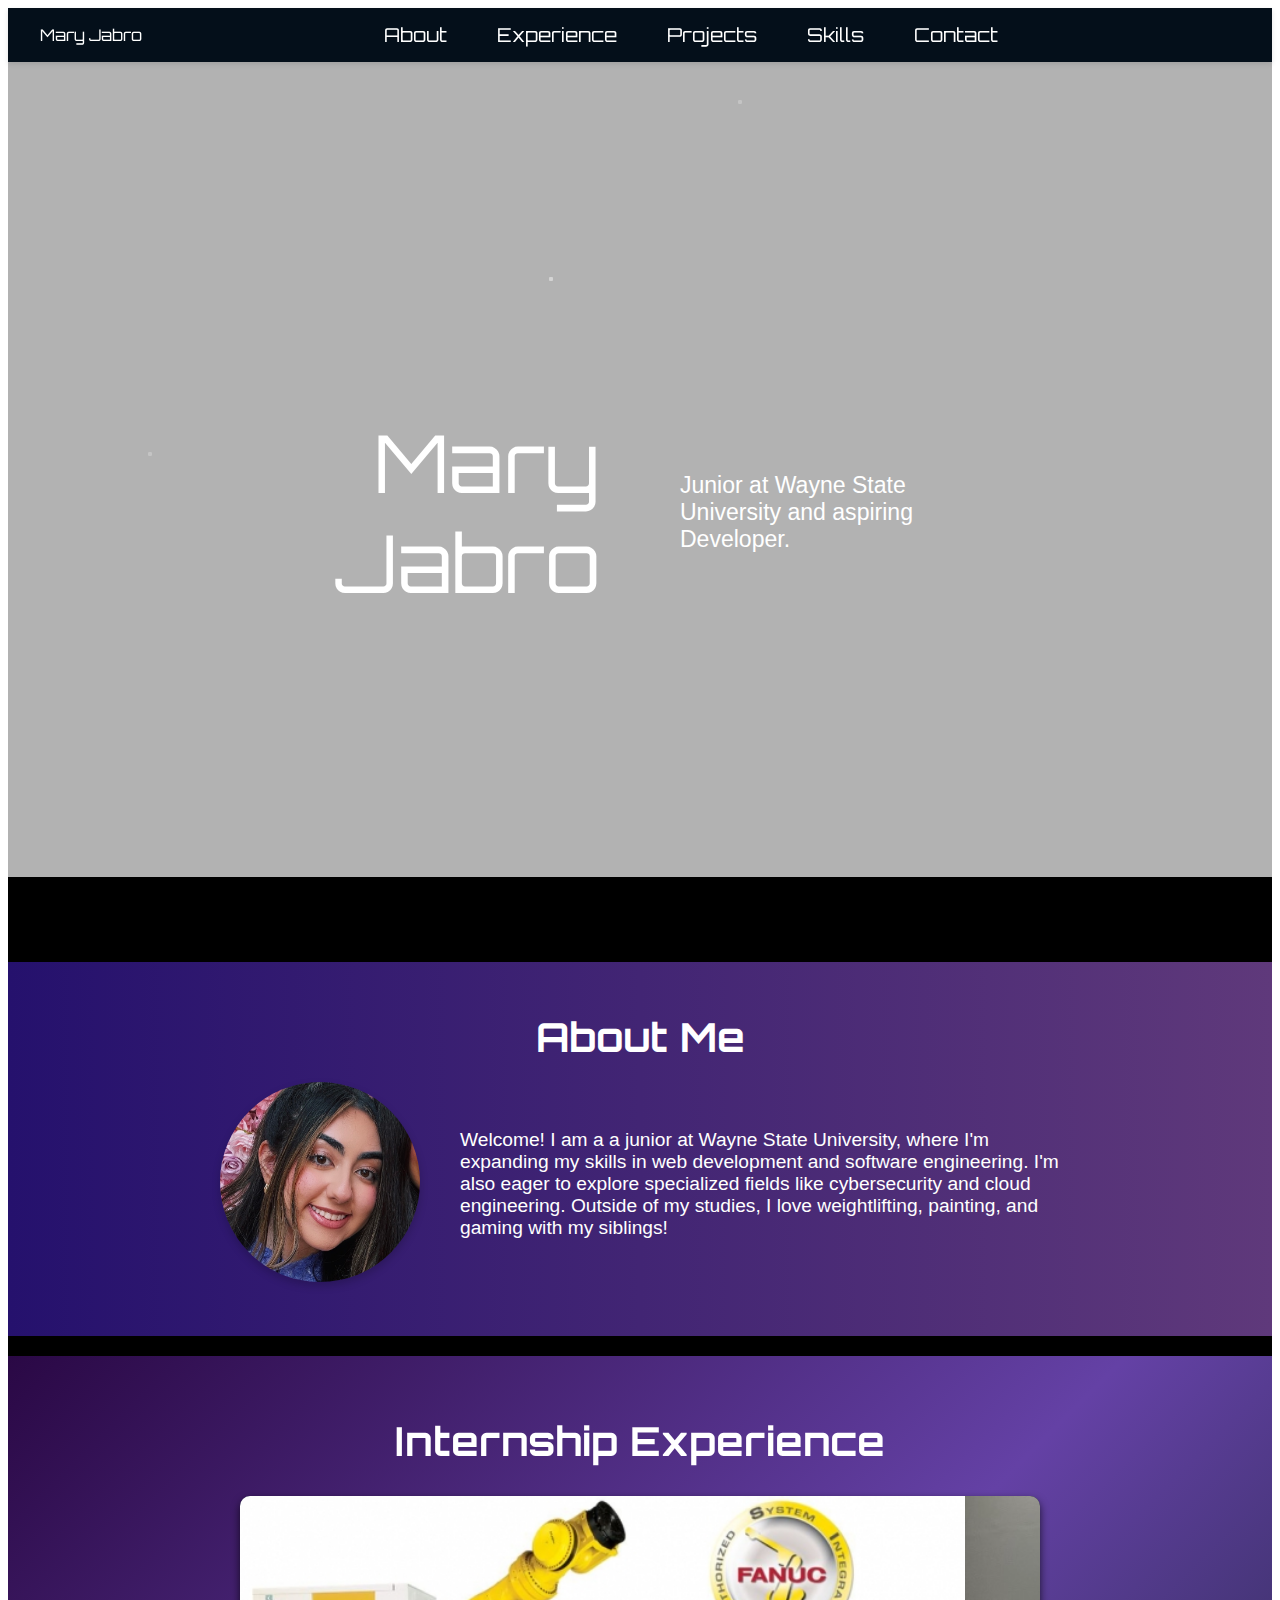
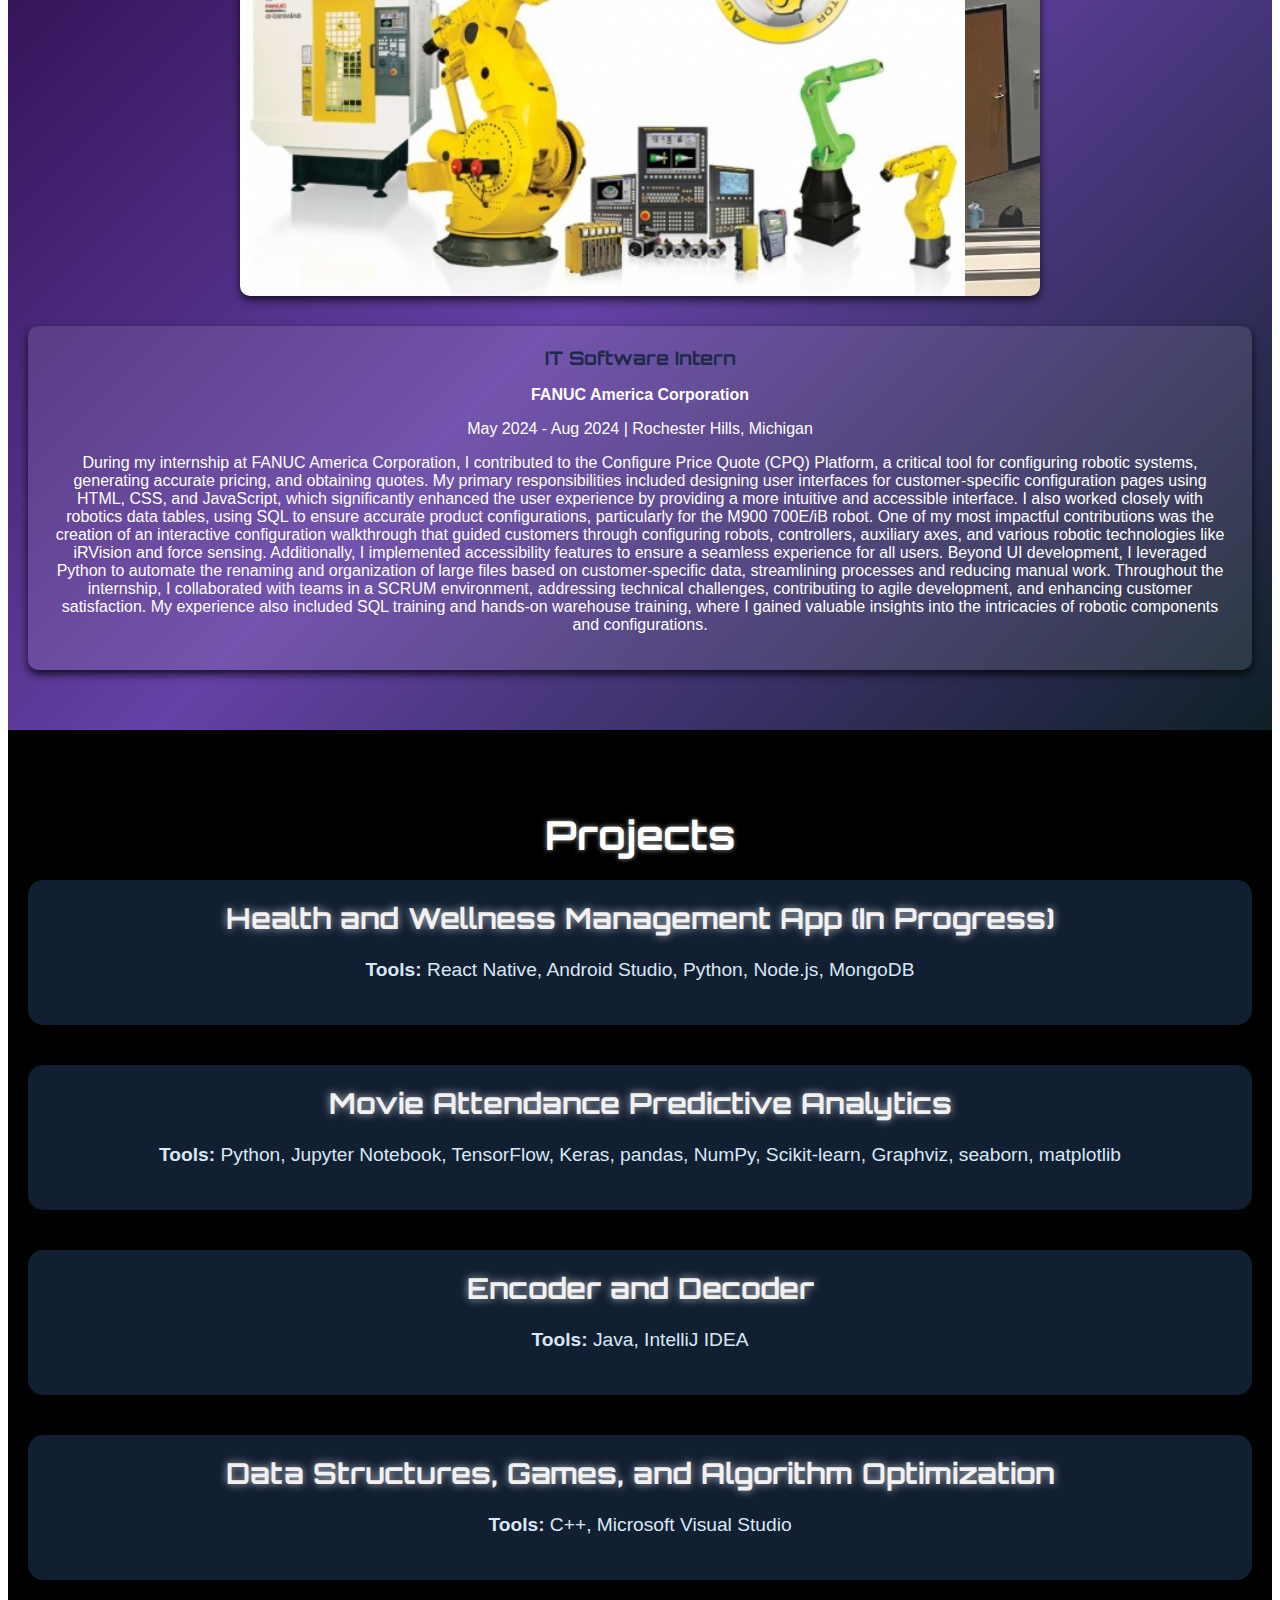
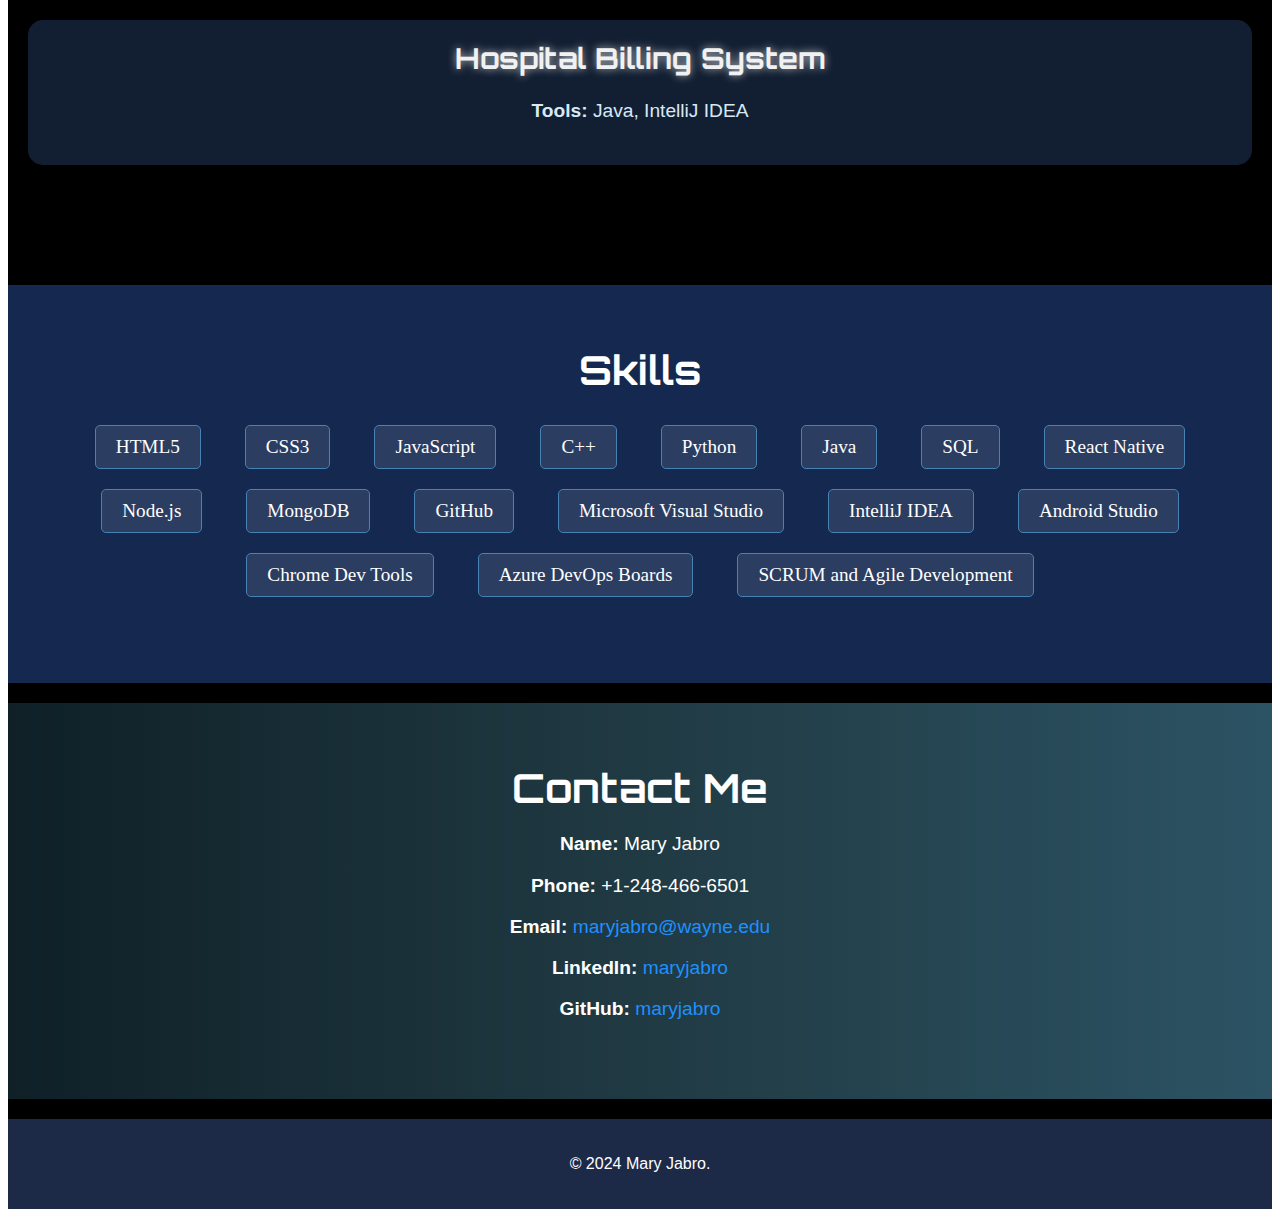
==== commit c3ffb0b9: "Add Updated projects and added internship photos" ====
--- a/Desktop/portfolio/index.html
+++ b/Desktop/portfolio/index.html
@@ -18,7 +18,8 @@
         <nav>
             <div class="logo">Mary Jabro</div>
             <ul class="nav-links">
-                <li><a href="#about">About</a></li>
+                <li><a href="#about-me">About</a></li>
+                <li><a href="#internship">Experience</a></li> 
                 <li><a href="#projects">Projects</a></li>
                 <li><a href="#skills">Skills</a></li>
                 <li><a href="#contact">Contact</a></li>
@@ -58,135 +59,252 @@
                 <img src="IMG_8444.jpg" alt="Mary Jabro">
             </div>
             <div class="about-me-text">
-                <p>
-                    Welcome! I am a junior at Wayne State University, where I'm expanding my skills in web development and software engineering. I'm also eager to explore specialized fields like cybersecurity and cloud engineering. Outside of school, I love weightlifting, painting, and gaming with my siblings!</p>
+                <p>Welcome! I am a a junior at Wayne State University, where I'm expanding my skills in web development and software engineering. I'm also eager to explore specialized fields like cybersecurity and cloud engineering. Outside of my studies, I love weightlifting, painting, and gaming with my siblings!</p>
             </div>
         </div>
     </section>
-    
-<!-- Internship Section -->
-<section id="internship">
-    <h2>Internship</h2>
-
-        <div class="internship-info">
-            <h3>FANUC America Corporation</h3>
-            <h4>Rochester Hills, MI</h4>
-            <div class="internship-card">
-                <div class="internship-photos">
-                    <div class="carousel">
-                        <img src="fanuc.jpeg"  width="400" 
-                        height="500" alt="Internship Photo 1">
-                        <img src="presentation.jpg"  width="400" 
-                        height="500" alt="Internship Photo 1">
-                        <img src="polaroid1.jpg"  width="400" 
-                        height="500" alt="Internship Photo 2">
-                        <img src="polaroid2.jpg"  width="400" 
-                        height="500" alt="Internship Photo 3">
-                        <img src="group_photo_volunteer.jpeg" width="400" 
-                        height="500" alt="Internship Photo 4">
-                        <img src="intern_photo.jpg" width="400" 
-                        height="500"a lt="Internship Photo 5">
-                        <img src="group_photo_boxes.jpeg" width="400" 
-                        height="500" alt="Internship Photo 6">
-        
-                    </div>
-                </div>
-                <br>
-                
-            </div>
-            <h4>Position: IT Software Intern</h4>
-            <h4>May 2024 - August 2024</h4>
-<p>During my internship, I had the chance to work closely with a diverse team to enhance the Configure Price Quote (CPQ) Platform, a vital tool for customers to configure robots, ensure accurate pricing, and generate customized quotes. My contributions included creating and launching seven interactive walkthroughs for different configurations—covering robots, software, controllers, and intelligent robots. By using HTML, CSS, and JavaScript, I was able to make the platform more intuitive and improve the overall customer experience.
-<br><br>
-    In addition to this, I utilized SQL to pull relevant data on robotics parts and managed data effectively using JSON. I also automated the process of renaming and organizing files with Python, extracting customer details from CSV tables and over a thousand Outlook files, which completely eliminated the need for manual work. Moreover, I focused on refining the user interfaces for customer-specific robot configurations, ensuring they were not only functional but also user-friendly and visually appealing.<br><br> This internship provided me with hands-on experience in creating solutions that directly impacted both the platform's efficiency and the satisfaction of its users.</p>     </div>
+<div class="divider"></div>
+
+    <!-- Internship Section -->
+    <section id="internship">
+        <h2>Internship Experience</h2>
     </div>
+    <!-- Carousel below the job description -->
+    <div class="carousel">
+     <div class="carousel-slides">
+         <img class="carousel-slide" src="fanuc.jpeg" alt="Internship Photo 1">
+         <img class="carousel-slide" src="presentation.jpg" alt="Internship Photo 2">
+         <img class="carousel-slide" src="intern_photo.jpg" alt="Internship Photo 3">
+         <img class="carousel-slide" src="group_photo_volunteer.jpeg" alt="Internship Photo 4">
+         <img class="carousel-slide" src="polaroid1.jpg" alt="Internship Photo 5">
+         <img class="carousel-slide" src="polaroid2.jpg" alt="Internship Photo 6">
+         <img class="carousel-slide" src="group_photo_boxes.jpeg" alt="Internship Photo 7">
+     </div>
+ </div>
+ 
+    
+        <!-- Job Description -->
+        <div class="internship-description" style="margin-top: 30px;">
+            <h3>IT Software Intern</h3>
+            <p><strong>FANUC America Corporation</strong></p>
+            <p>May 2024 - Aug 2024 | Rochester Hills, Michigan</p>
+            <p>
+                During my internship at FANUC America Corporation, I contributed to the Configure Price Quote (CPQ) Platform, a critical tool for configuring robotic systems, generating accurate pricing, and obtaining quotes. My primary responsibilities included designing user interfaces for customer-specific configuration pages using HTML, CSS, and JavaScript, which significantly enhanced the user experience by providing a more intuitive and accessible interface. I also worked closely with robotics data tables, using SQL to ensure accurate product configurations, particularly for the M900 700E/iB robot. One of my most impactful contributions was the creation of an interactive configuration walkthrough that guided customers through configuring robots, controllers, auxiliary axes, and various robotic technologies like iRVision and force sensing. Additionally, I implemented accessibility features to ensure a seamless experience for all users. Beyond UI development, I leveraged Python to automate the renaming and organization of large files based on customer-specific data, streamlining processes and reducing manual work. Throughout the internship, I collaborated with teams in a SCRUM environment, addressing technical challenges, contributing to agile development, and enhancing customer satisfaction. My experience also included SQL training and hands-on warehouse training, where I gained valuable insights into the intricacies of robotic components and configurations.
+            </p>
+      
+    </section>
+    
+    
+    <div class="divider"></div>
+    
+    <!-- Projects Section -->
+<section id="projects">
+    <h2>Projects</h2>
+
+
+
+
+
+
+
+
+
+<!-- Health and Wellness Management App -->
+<div class="project" data-modal="modal-1">
+    <h3>Health and Wellness Management App (In Progress)</h3>
+    <p><strong>Tools:</strong> React Native, Android Studio, Python, Node.js, MongoDB</p>
+
+</div>
+
+<!-- Modal for Health and Wellness Management App -->
+<div id="modal-1" class="modal">
+    <div class="modal-content">
+        <span class="close" data-modal="modal-1">&times;</span>
+        <h3>Health and Wellness Management App (In Progress)</h3>
+        <p><strong>Development Timeline:</strong> Present - December</p>
+        <p><strong>Team:</strong> 5 members</p>
+        <p>
+            As the team leader, I proposed and am overseeing the development of the Health and Wellness Management App. This application addresses the challenge of managing both physical and mental health by integrating various tracking and management functionalities into a unified platform. The app will provide users with the ability to track their workouts, monitor their mood, and manage their medications and vitamins, all while offering personalized analytics that connect different aspects of health.
+        </p>
+        
+        <p>
+            The app is designed to solve the problem of fragmented health tracking tools by providing a holistic solution that consolidates physical fitness, mental well-being, and medication management. By using machine learning algorithms in Python, the app will offer insights into how different health factors interact, such as the impact of regular physical activity on mental health. For example, the app might highlight trends like "improved mood after physical activity," providing users with a clearer understanding of their overall health.
+        </p>
+        
+        <p>
+            Key features include daily reminders for medications and vitamins, activity and mood tracking, and personalized health insights through data visualizations. The project utilizes React Native to ensure cross-platform compatibility, MongoDB for efficient data storage, and Python-based analytics to generate meaningful health trends. This approach enables users to visualize their progress and identify patterns, helping them make informed decisions about their health.
+        </p>
+        
+        <p>
+            With a dedicated team of five members, the app is scheduled to remain in development until mid-December, at which point it will be a comprehensive tool for health-conscious individuals seeking a unified platform for managing both physical and mental health.
+        </p>    </div>
+</div>
+<!-- Movie Attendance Predictive Analytics -->
+<div class="project" data-modal="modal-2">
+    <h3>Movie Attendance Predictive Analytics</h3>
+    <p><strong>Tools:</strong> Python, Jupyter Notebook, TensorFlow, Keras, pandas, NumPy, Scikit-learn, Graphviz, seaborn, matplotlib</p>
+</div>
+
+<!-- Modal for Movie Attendance Predictive Analytics -->
+<div id="modal-2" class="modal">
+    <div class="modal-content">
+        <span class="close" data-modal="modal-2">&times;</span>
+        <h3>Movie Attendance Predictive Analytics</h3>
+        <p><strong>Development Timeline:</strong> January 2024 - April 2024</p>
+        <p><strong>Team:</strong> 8 members</p>
+        <p>
+            In this project, we conducted predictive analysis to determine the likelihood of a person going to the movies based on factors like age, preferred genre, and preferred movie length. The target variable was whether a person would attend a movie, as movie theater profit depends heavily on movie attendance.
+        </p>
+        <p>
+            We employed multiple machine learning models, including Decision Trees, Artificial Neural Networks (ANNs), and Logistic Regression, to predict movie attendance. Each model was evaluated using performance metrics such as accuracy, precision, recall, and F1-score. 
+        </p>
+        <p>
+            The Decision Tree model identified key factors like age and movie intensity to predict movie attendance, achieving high accuracy in certain nodes. The ANN model, constructed using TensorFlow’s Keras API, provided insights into the relationships between demographic factors and movie attendance over multiple epochs. Logistic Regression offered interpretable results in terms of likelihood and performed well for this binary classification task.
+        </p>
+        <p>
+            We also utilized data visualization techniques such as confusion matrices, ROC curves, precision-recall curves, correlation matrices, heatmaps, pair plots, violin plots, and data density plots to explore the relationships between variables and assess the performance of each model.
+        </p>    </div>
+</div>
+
+<!-- Encoder and Decoder -->
+<div class="project" data-modal="modal-3">
+    <h3>Encoder and Decoder</h3>
+    <p><strong>Tools:</strong> Java, IntelliJ IDEA</p>
+</div>
+
+<!-- Modal for Encoder and Decoder -->
+<div id="modal-3" class="modal">
+    <div class="modal-content">
+        <span class="close" data-modal="modal-3">&times;</span>
+        <h3>Encoder and Decoder</h3>
+        <p>
+            This project involves the development of a Java-based message encoder and decoder using Substitution Cipher and Shuffle Cipher techniques. The goal was to provide users with the ability to encode and decode messages by selecting a cipher type, inputting a message from a file, and specifying whether the message should be encoded or decoded.
+        </p>
+        
+        <p>
+            The Substitution Cipher works by shifting each letter in the message by a specified amount, while the Shuffle Cipher scrambles or unscrambles the message a specified number of times. The user can choose between these two methods to process their messages. The system also allows the user to specify input and output file names for reading and saving the encoded or decoded messages.
+        </p>
+        
+        <p>
+            The project was developed in Java using IntelliJ IDEA, and it incorporates file I/O to handle reading and writing messages to and from text files. Key features include a robust error handling system, the ability to process both encoding and decoding requests, and an easy-to-use interface for selecting cipher options. The project's algorithms are optimized for quick and efficient encoding and decoding, ensuring that even large files can be processed seamlessly.
+        </p>
+        
+        <p>
+            The main program architecture includes:
+            <ul>
+                <li><strong>SubstitutionCipher:</strong> Handles encoding and decoding by shifting characters in the message.</li>
+                <li><strong>ShuffleCipher:</strong> Provides the functionality to shuffle or unshuffle the message multiple times.</li>
+                <li><strong>File I/O:</strong> Facilitates reading input messages from files and writing the encoded/decoded messages to output files.</li>
+            </ul>
+        </p>    </div>
+</div>
+
+<!-- Data Structures, Games, and Algorithm Optimization -->
+<div class="project" data-modal="modal-4">
+    <h3>Data Structures, Games, and Algorithm Optimization</h3>
+    <p><strong>Tools:</strong> C++, Microsoft Visual Studio</p>
+</div>
+
+<!-- Modal for Data Structures, Games, and Algorithm Optimization -->
+<div id="modal-4" class="modal">
+    <div class="modal-content">
+        <span class="close" data-modal="modal-4">&times;</span>
+        <h3>Data Structures, Games, and Algorithm Optimization</h3>
+        <p>
+            This project involved developing C++ programs focused on various data structures, interactive games, custom exception handling, and performance testing of sorting algorithms. It provided hands-on experience with essential computer science concepts and optimization techniques.
+        </p>
+        <ul>
+            <li><strong>Data Structures:</strong> Implemented multiple data structures such as arrays, linked lists, stacks, queues, binary trees, and hash tables to perform operations like insertion, deletion, and traversal efficiently.</li>
+            <li><strong>Interactive Games:</strong> Developed games like Tic Tac Toe and Bingo with C++, managing game logic and states using appropriate data structures to handle user interactions and decisions.</li>
+            <li><strong>Exception Handling:</strong> Created custom exceptions to handle invalid inputs and file operations, ensuring robustness through try-catch blocks and enhancing program stability.</li>
+            <li><strong>File I/O:</strong> Enabled saving and loading of game states and sorting inputs, allowing persistent data storage and retrieval for testing and gameplay.</li>
+            <li><strong>Algorithm Optimization:</strong> Tested the performance of sorting algorithms (Bubble Sort, Insertion Sort, Merge Sort, Quick Sort, and C++'s built-in sort) under different input scenarios, using the `chrono` library to measure execution time and identify the most efficient approach.</li>
+        </ul>
+        <p>
+            This project emphasized both functionality and efficiency, showcasing the importance of choosing the right data structures and algorithms based on the problem's complexity. The algorithm performance tests highlighted trade-offs between simplicity and speed, with complex algorithms like Merge Sort and Quick Sort outperforming simpler methods for large datasets.
+        </p>
+    </div>
+</div>
+
+
+<!-- Hospital Billing System -->
+<div class="project" data-modal="modal-5">
+    <h3>Hospital Billing System</h3>
+    <p><strong>Tools:</strong> Java, IntelliJ IDEA</p>
+</div>
+
+<!-- Modal for Hospital Billing System -->
+<div id="modal-5" class="modal">
+    <div class="modal-content">
+        <span class="close" data-modal="modal-5">&times;</span>
+        <h3>Hospital Billing System</h3>
+        <p>
+            The Hospital Billing System project was designed to simplify hospital billing processes by allowing input of patient and doctor information, calculating charges, and generating detailed bills. The system captures key data such as patient ID, name, date of birth, admission and discharge dates, attending physician details, and charges associated with services like room, pharmacy, and doctor fees.
+        </p>
+        
+        <p>
+            The project is built using object-oriented principles in Java, with the following classes playing a central role:
+            <ul>
+                <li><strong>Person:</strong> A base class that represents individuals with attributes like first name and last name.</li>
+                <li><strong>Doctor:</strong> A subclass of Person, which adds the doctor’s specialty as an attribute.</li>
+                <li><strong>Patient:</strong> Another subclass of Person, this class captures additional patient-specific information like ID, date of birth, admission/discharge dates, and the assigned physician.</li>
+                <li><strong>Date:</strong> Handles date-related functionalities, such as setting and printing admission and discharge dates.</li>
+                <li><strong>Bill:</strong> Manages billing details, such as charges for pharmacy, room, and doctor services, and calculates the total bill for each patient.</li>
+            </ul>
+        </p>
+        
+        <p>
+            The system enables the entry of multiple patients and doctors, calculates the total charges for each patient, and generates a bill. Both the patient information and the generated bill are printed to the console and saved to a text file with the patient’s name for easy reference.
+        </p>
+        
+        <p>
+            The application is user-friendly and provides a loop for continuous input of patient and doctor details until the user decides to stop. The bill generation process is automated, ensuring accuracy in calculations and formatting. By providing both console output and file storage, the system ensures that all data is available for future reference.
+        </p>    </div>
+</div>
 </section>
 
-    <!-- Projects Section -->
-    <section id="projects">
-        <div class="projects-container">
-            <div class="projects-title">
-                <h2>Projects</h2>
-            </div>
-            <div class="projects-list">
-                <div class="project-card">
-                    <h3>Health and Wellness Management App (In Progress)</h3>
-                    <img src="path/to/health_app_image.jpg" alt="Health and Wellness App Screenshot" width="400" height="300">
-                    <p>
-                        Collaborating as a team to develop a holistic health and wellness app using React Native and Android Studio. 
-                        The app integrates mental and physical health tracking, medication and vitamin management, and personalized health 
-                        analytics. Using machine learning algorithms in Python, the app predicts health trends based on user data.
-                    </p>
-                </div>
-                <div class="project-card">
-                    <h3>Movie Attendance Predictive Analytics</h3>
-                    <img src="pair_plots.jpeg" alt="Movie Attendance Analytics Screenshot" width="300" height="200">
-                    <img src="Decision_Tree.jpeg" alt="Movie Attendance Analytics Screenshot" width="300" height="200">
-
-                    <p>
-                        As the team leader for this project, I guided the development of a machine learning solution to predict movie theater attendance based on factors such as age, preferred genre, and movie length. Using decision trees, artificial neural networks (ANNs), and logistic regression, our team analyzed a comprehensive dataset to help movie theaters optimize their marketing strategies and improve profitability. The project utilized TensorFlow, Keras, and Scikit-learn, along with detailed visualizations like confusion matrices and correlation heatmaps, to provide actionable insights into movie-going behavior.
-                    </p>
-                </div>
-                <div class="project-card">
-                    <h3>Encoder and Decoder</h3>
-                    <img src="path/to/encoder_decoder_image.jpg" alt="Encoder and Decoder Project Screenshot" width="400" height="300">
-                    <p>
-                        Developed a Java-based message encoder and decoder using Substitution and Shuffle Cipher techniques. 
-                        Integrated file I/O for seamless encoding/decoding of string messages.
-                    </p>
-                </div>
-                <div class="project-card">
-                    <h3>Data Structures, Games, and Algorithm Optimization</h3>
-                    <img src="path/to/algorithm_image.jpg" alt="Data Structures and Games Screenshot" width="400" height="300">
-                    <p>
-                        Developed C++ programs focusing on data structures and algorithm optimization. Projects included interactive games like 
-                        Tic Tac Toe and Bingo, with custom exception handling and performance testing of sorting algorithms.
-                    </p>
-                </div>
-            </div>
-        </div>
+<div class="divider"></div>
+<!-- Skills Section -->
+<section id="skills">
+    <h2>Skills</h2>
+    <ul>
+        <li>HTML5</li>
+        <li>CSS3</li>
+        <li>JavaScript</li>
+        <li>C++</li>
+        <li>Python</li>
+        <li>Java</li>
+        <li>SQL</li>
+        <li>React Native</li>
+        <li>Node.js</li>
+        <li>MongoDB</li>
+        <li>GitHub</li>
+        <li>Microsoft Visual Studio</li>
+        <li>IntelliJ IDEA</li>
+        <li>Android Studio</li>
+        <li>Chrome Dev Tools</li>
+        <li>Azure DevOps Boards</li>
+        <li>SCRUM and Agile Development</li>
+    </ul>
+</section>
+<div class="divider"></div>
+<section id="contact">
+    <h2>Contact Me</h2>
+    <p><strong>Name:</strong> Mary Jabro</p>
+    <p><strong>Phone:</strong> +1-248-466-6501</p>
+    <p><strong>Email:</strong> <a href="mailto:maryjabro@wayne.edu">maryjabro@wayne.edu</a></p>
+    <p><strong>LinkedIn:</strong> <a href="https://www.linkedin.com/in/maryjabro">maryjabro</a></p>
+    <p><strong>GitHub:</strong> <a href="https://github.com/maryjabro">maryjabro</a></p>
     </section>
-    
-    
-    
-
-    <!-- Skills Section -->
-    <section id="skills">
-        <h2>Skills</h2>
-        <ul>
-            <li>HTML5</li>
-            <li>CSS3</li>
-            <li>JavaScript</li>
-            <!-- Add more skills as needed -->
-        </ul>
-    </section>
-
-    <!-- Contact Section -->
-    <section id="contact">
-        <h2>Contact Me</h2>
-        <form action="your-form-handler-url" method="post">
-            <label for="name">Name:</label>
-            <input type="text" id="name" name="name" required>
-
-            <label for="email">Email:</label>
-            <input type="email" id="email" name="email" required>
-
-            <label for="message">Message:</label>
-            <textarea id="message" name="message" required></textarea>
-
-            <button type="submit">Send</button>
-        </form>
-        <p>Or reach me at: <a href="mailto:your-email@example.com">your-email@example.com</a></p>
-    </section>
-
+    <div class="divider"></div>
     <!-- Footer Section -->
     <footer>
-        <p>&copy; 2024 Mary Jabro. All rights reserved.</p>
+        <p>&copy; 2024 Mary Jabro.</p>
     </footer>
 
-    <script src="scripts.js"></script>
+    <script src="index.js"></script>
 </body>
 
 </html>
 
-<style>
+<style>--- a/Desktop/portfolio/index.css
+++ b/Desktop/portfolio/index.css
@@ -17,8 +17,17 @@
     margin: 0 0 10px;
     color: #1c2a48;
     /* Darker blue for headings */
-}
-
+    font-family: 'Orbitron', sans-serif; /* Orbitron font for all headings */
+
+}
+h4{
+    font-family: 'Orbitron', sans-serif; /* Orbitron font for all headings */
+
+}
+p {
+    font-family: 'Segoe UI', Tahoma, Geneva, Verdana, sans-serif;
+    /* Sans-serif font for all paragraphs */
+}
 a {
     color: #1e90ff;
     /* Dodger blue links */
@@ -279,7 +288,7 @@
 #about-me {
     text-align: center;
     padding: 50px 20px;
-    background: linear-gradient(90deg, #120833, #395d7b); /* Default color as white */
+    background: linear-gradient(90deg, #25116d, #5f397b); /* Default color as white */
 }
 
 #about-me h2 {
@@ -317,177 +326,76 @@
     text-align: left;
     color: #ffffff;
 }
-
-/* General Section Styles */
-/* Import Orbitron font */
-@import url('https://fonts.googleapis.com/css2?family=Orbitron:wght@400;700&display=swap');
-
-/* Apply Orbitron to all headers */
-h1, h2, h3, h4, h5, h6 {
+/* Projects Section */
+#projects {
+    padding: 60px 20px;
+    background: black;
+    color: #ffffff;
+    text-align: center;
+}
+
+#projects h2 {
     font-family: 'Orbitron', sans-serif;
-}
-
-/* Apply sans-serif to all body text */
-body, p, .internship-info {
-    font-family: sans-serif;
-}
-
-/* Internship */
-/* General Section Styles */
-#internship {
-    padding: 50px 20px;
-    background-color: #f4f4f4;
-}
-
-#internship h2 {
-    font-family: 'Orbitron', sans-serif; /* Or another cool font you prefer */
     font-size: 2.5em;
-    text-align: center;
-    margin-bottom: 30px;
-    color: #333;
-}
-
-/* Internship Card */
-.internship-card {
-    display: flex;
-    flex-direction: column; /* Stack content vertically */
-    align-items: center;
-    gap: 20px; /* Space between the sections */
-    max-width: 1000px;
-    margin: 0 auto;
-    background-color: #fff;
+    margin-bottom: 20px;
+    color: #ffffff;
+    text-shadow: 0 0 5px rgba(255, 255, 255, 0.6); /* Subtle glow for the heading */
+}
+
+.project {
+    background-color: rgba(20, 34, 55, 0.9); /* Darker transparent background */
     padding: 20px;
-    border-radius: 10px;
-    box-shadow: 0 4px 8px rgba(0, 0, 0, 0.1);
-}
-
-/* Carousel Photos */
-.internship-photos {
-    width: 100%; /* Ensure the carousel spans the full width */
-    overflow: hidden; /* Hide overflow for carousel effect */
-    margin-bottom: 20px;
-}
-
-.carousel {
-    display: flex;
-    transition: transform 0.5s ease;
-}
-
-.carousel img {
-    width: 100%; /* Ensure images fit the container */
-    border-radius: 10px;
-    display: block;
-}
-
-/* Internship Information */
-.internship-info {
-    width: 100%;
-    text-align: left;
-}
-
-.internship-info h3 {
-    font-family: 'Orbitron', sans-serif;
+    border-radius: 15px;
+    margin-bottom: 40px;
+    box-shadow: 0 8px 15px rgba(0, 0, 0, 0.7); /* Stronger shadow for depth */
+    transition: transform 0.3s ease, box-shadow 0.3s ease;
+}
+
+.project:hover {
+    transform: translateY(-10px);
+    box-shadow: 0 12px 20px rgba(0, 0, 0, 0.9); /* More dramatic lift and shadow on hover */
+    cursor:pointer;
+}
+
+.project h3 {
     font-size: 1.8em;
-    color: #333;
+    color: #f1f1f1;
     margin-bottom: 10px;
-}
-
-.internship-info p {
-    font-family: sans-serif;
+    text-shadow: 0 0 8px rgba(255, 255, 255, 0.7); /* Add glow to the project titles */
+}
+
+.project p {
     font-size: 1.2em;
-    color: #666;
+    color: #d9e8f5; /* Cool light blue for the text */
     line-height: 1.6;
 }
 
-/* Carousel Animation */
-@keyframes carousel {
-    0% { transform: translateX(0); }
-    17% { transform: translateX(-80%); }
-
-    33% { transform: translateX(-170%); }
-    50% { transform: translateX(-230%); }
-    66% { transform: translateX(-300%); }
-
-    88% { transform: translateX(-350%); }
-
-    100% { transform: translateX(0); }
-}
-
-.carousel {
-    animation: carousel 20s infinite;
-}
-
-/* Projects Section */
-
-#projects {
-    padding: 50px 20px;
-    background-color: #f4f4f4;
-}
-
-/* Container for title and project list */
-.projects-container {
-    display: flex;
-    align-items: flex-start;
-    gap: 40px; /* Space between the title and the project list */
-    max-width: 1000px;
-    margin: 0 auto;
-}
-
-/* Left Column - Projects Title */
-.projects-title {
-    flex: 1;
-    text-align: left;
-}
-
-.projects-title h2 {
-    font-family: 'Orbitron', sans-serif; /* Or another cool font you prefer */
-    font-size: 2.5em;
-    margin: 0;
-    color: #333;
-}
-
-/* Right Column - Projects List */
-.projects-list {
-    flex: 3;
-    max-height: 400px; /* Adjust the height to fit your design */
-    overflow-y: auto; /* Enables vertical scrolling */
-    padding-right: 20px;
-}
-
-.project-card {
-    background-color: #fff;
-    padding: 20px;
-    margin-bottom: 20px;
-    border-radius: 10px;
-    box-shadow: 0 4px 8px rgba(0, 0, 0, 0.1);
-}
-
-.project-card h3 {
-    margin: 0 0 10px;
-    font-family: 'Orbitron', sans-serif; /* Or another cool font you prefer */
-    font-size: 1.5em;
-    color: #333;
-}
-
-.project-card p {
-    margin: 0;
-    font-family:  sans-serif;
-    font-size: 1em;
-    color: #666;
+.project a {
+    color: #4fd1c5; /* Cyan-like color for links */
+    font-weight: bold;
+    transition: color 0.3s ease;
+}
+
+.project a:hover {
+    color: #9aeaff; /* Lighter blue on hover */
+    text-shadow: 0 0 5px #9aeaff; /* Glowing effect on hover */
 }
 
 
 /* Skills Section */
 #skills {
     padding: 60px 20px;
-    background-color: #e6f7ff;
-    text-align: center;
-}
+    background-color: #142850; /* Deep space-like background */
+    color: #ffffff;
+    text-align: center;
+}
+
 
 #skills h2 {
-    font-size: 2em;
+    font-family: 'Orbitron', sans-serif;
+    font-size: 2.5em;
     margin-bottom: 20px;
-    color: #1c2a48;
+    color: #ffffff;
 }
 
 #skills ul {
@@ -495,33 +403,48 @@
     padding: 0;
 }
 
+
 #skills li {
     display: inline-block;
-    margin: 10px 10px;
+    margin: 10px 20px;
     font-size: 1.2em;
     padding: 10px 20px;
-    border: 1px solid #b0c4de;
+    border: 1px solid #4682b4; /* Space blue border */
     border-radius: 5px;
-    background-color: #ffffff;
-    color: #1c2a48;
+    background-color: rgba(255, 255, 255, 0.1); /* Transparent background */
+    color: #ffffff;
     transition: background-color 0.3s ease;
 }
 
 #skills li:hover {
-    background-color: #d3eafc;
-    /* Light blue on hover */
+    background-color: #d3eafc; /* Light blue hover effect */
+    color: #000000; /* Contrast for text */
 }
 
 /* Contact Section */
 #contact {
     padding: 60px 20px;
-    background-color: #ffffff;
-}
-
+    background: linear-gradient(90deg, #0f2027, #203a43, #2c5364); /* Gradient space theme */
+    color: #ffffff;
+    text-align: center;
+}
+
+#contact p {
+    font-size: 1.2em;
+    color: #ffffff;
+}
+#contact a {
+    color: #1e90ff;
+}
+#contact a:hover {
+    color: #ffffff;
+    text-decoration: underline;
+}
 #contact h2 {
-    font-size: 2em;
+    font-family: 'Orbitron', sans-serif;
+    font-size: 2.5em;
     margin-bottom: 20px;
-    color: #1c2a48;
+    color: #ffffff;
 }
 
 form {
@@ -593,3 +516,148 @@
         margin: 10px 0;
     }
 }
+/* Internship Section */
+#internship {
+    padding: 60px 20px;
+    background: linear-gradient(135deg, #2a0845, #6441a5, #0f2027); /* Purple, black, space-themed gradient */
+    text-align: center;
+    color: #ffffff; /* White text to contrast with the dark background */
+}
+
+#internship h2 {
+    font-family: 'Orbitron', sans-serif; /* Space-like font */
+    font-size: 2.5em;
+    margin-bottom: 20px;
+    color: #ffffff;
+    background: #ffffff;
+    -webkit-background-clip: text;
+    -webkit-text-fill-color: transparent;
+}
+
+.internship-description {
+    background-color: rgba(255, 255, 255, 0.1); /* Slightly transparent white background */
+    padding: 20px;
+    border-radius: 10px;
+    color: #ffffff;
+    margin-top: 20px;
+    box-shadow: 0 4px 8px rgba(0, 0, 0, 0.8); /* Adds depth with a darker shadow */
+    transition: transform 0.3s ease, box-shadow 0.3s ease;
+}
+
+.internship-description:hover {
+    transform: translateY(-5px); /* Lifts the card on hover */
+    box-shadow: 0 8px 16px rgba(0, 0, 0, 1); /* Adds a more pronounced shadow on hover */
+}
+/* Carousel */
+.carousel {
+    position: relative;
+    max-width: 800px;
+    margin: 30px auto; /* Add margin for spacing */
+    overflow: hidden;
+    border-radius: 10px;
+    box-shadow: 0 4px 8px rgba(0, 0, 0, 0.7); /* Dark shadow for depth */
+    background-color: #1b263b; /* Dark background for space theme */
+}
+
+.carousel-slide {
+    width: 100%;
+    height: 400px;
+    object-fit: cover;
+}
+
+/* Carousel Slides Container */
+.carousel-slides {
+    display: flex;
+    width: 300%; /* 100% for each slide */
+    animation: slideAnimation 20s infinite ease-in-out; /* Smoother and slower animation */
+}
+
+
+/* Keyframes for automatic sliding */
+@keyframes slideAnimation {
+    0% { transform: translateX(0%); }
+    20% { transform: translateX(-30%); } /* Shift to the second slide */
+    40% { transform: translateX(-50%); } /* Shift to the third slide */
+    50% { transform: translateX(-80%); } /* Shift to the third slide */
+
+    60% { transform: translateX(-100%); } /* Shift to the third slide */
+    80% { transform: translateX(-115%); } /* Shift to the third slide */
+
+    100% { transform: translateX(0%); }   /* Loop back to the first slide */
+}
+
+/* Optional: Smooth transitions for better effect */
+.carousel-slide {
+    transition: transform 1s ease-in-out;
+}
+
+
+
+/* Divider Styles */
+.divider {
+    height: 20px;
+    background: black;
+}
+
+
+/* Modal default state */
+.modal {
+    display: none; /* Hidden by default */
+    position: fixed;
+    z-index: 1000;
+    left: 0;
+    top: 0;
+    width: 100%;
+    height: 100%;
+    background-color: rgba(0, 0, 0, 0.8); /* Dark overlay */
+    justify-content: center;
+    align-items: center;
+    transition: opacity 0.5s ease; /* Smooth fade-in/out */
+    opacity: 0;
+}
+
+/* Modal content */
+.modal-content {
+    background-color: #85888b;
+    padding: 30px;
+    border-radius: 10px;
+    color: #ffffff;
+    width: 80%;
+    max-width: 600px;
+    position: relative;
+    animation: slide-in 0.5s ease-out forwards;
+}
+.modal-content ul li{
+    font-family: 'Segoe UI', Tahoma, Geneva, Verdana, sans-serif;
+}
+
+/* Close button */
+.close {
+    position: absolute;
+    top: 10px;
+    right: 15px;
+    font-size: 28px;
+    color: #fff;
+    cursor: pointer;
+}
+
+.close:hover {
+    color: #f00;
+}
+
+/* Animation for modal opening */
+@keyframes slide-in {
+    from {
+        transform: translateY(-50px);
+        opacity: 0;
+    }
+    to {
+        transform: translateY(0);
+        opacity: 1;
+    }
+}
+
+.modal.show {
+    display: flex;
+    opacity: 1;
+}
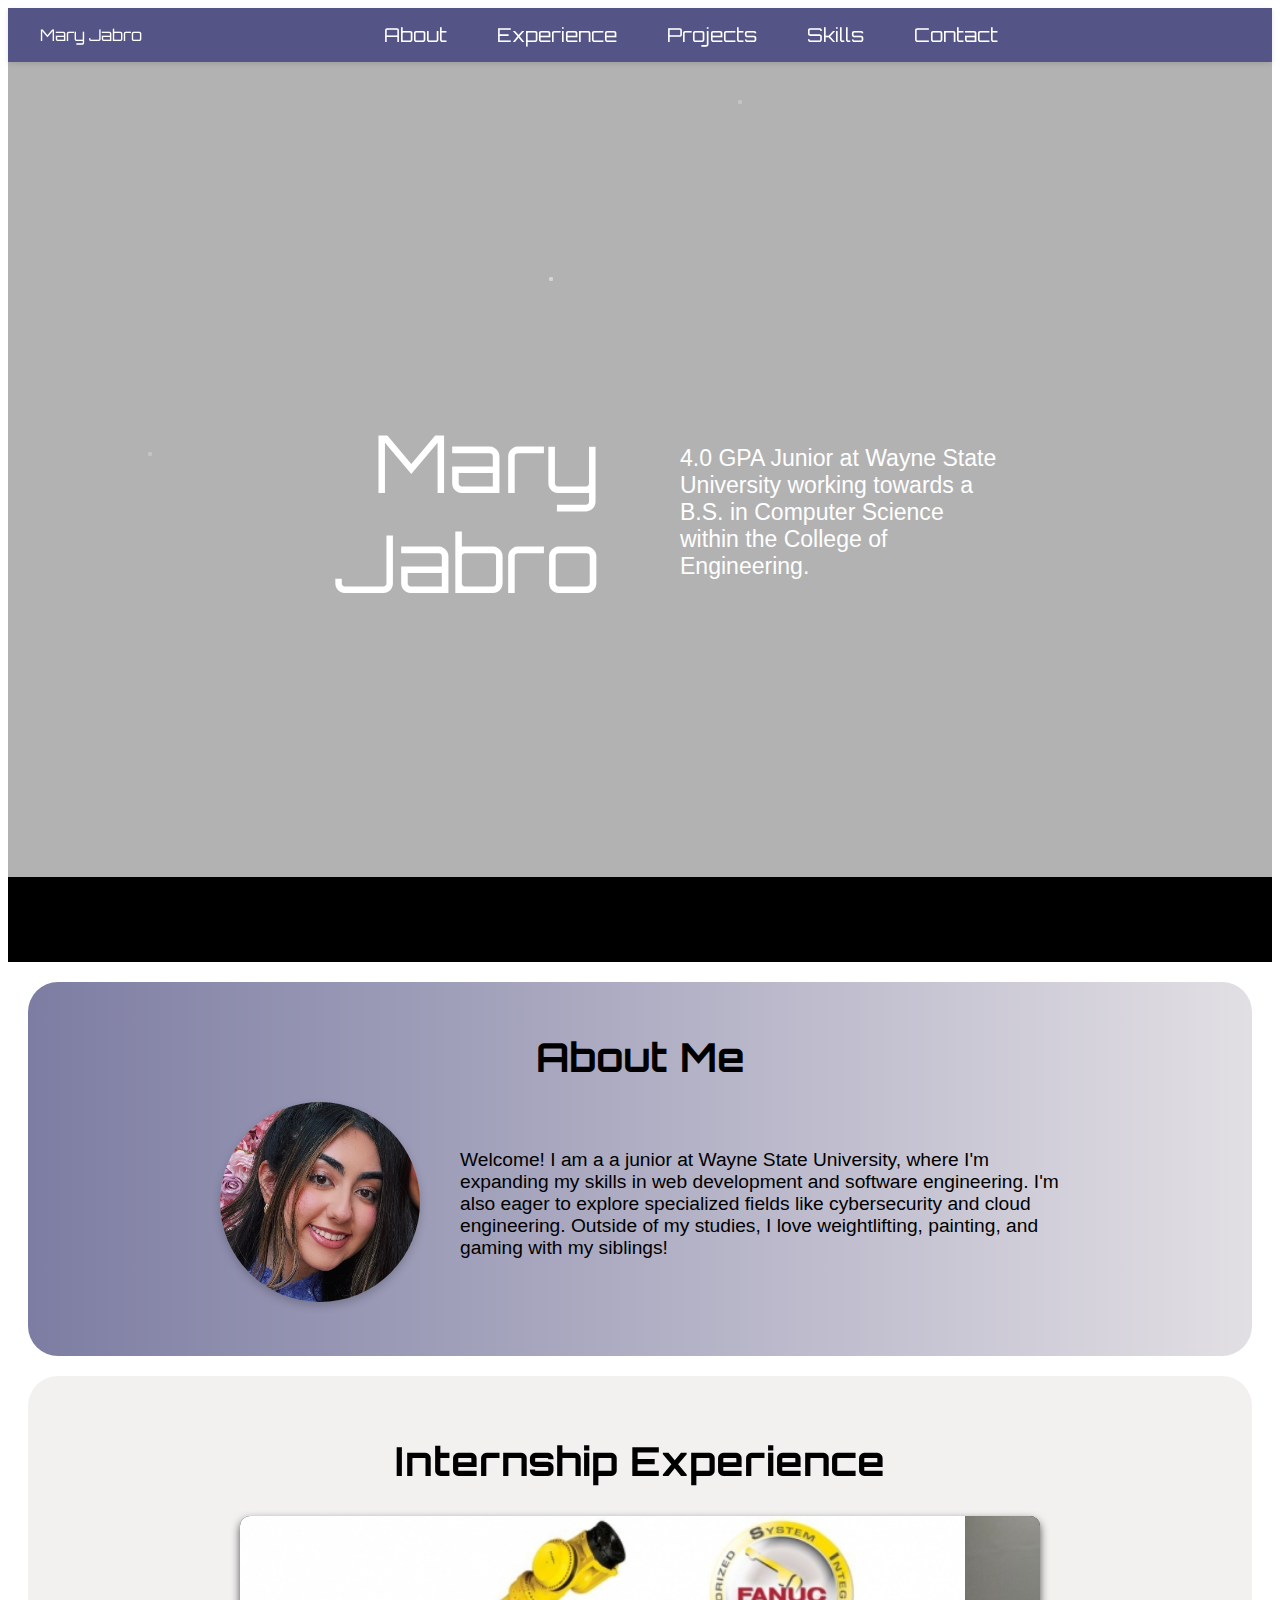
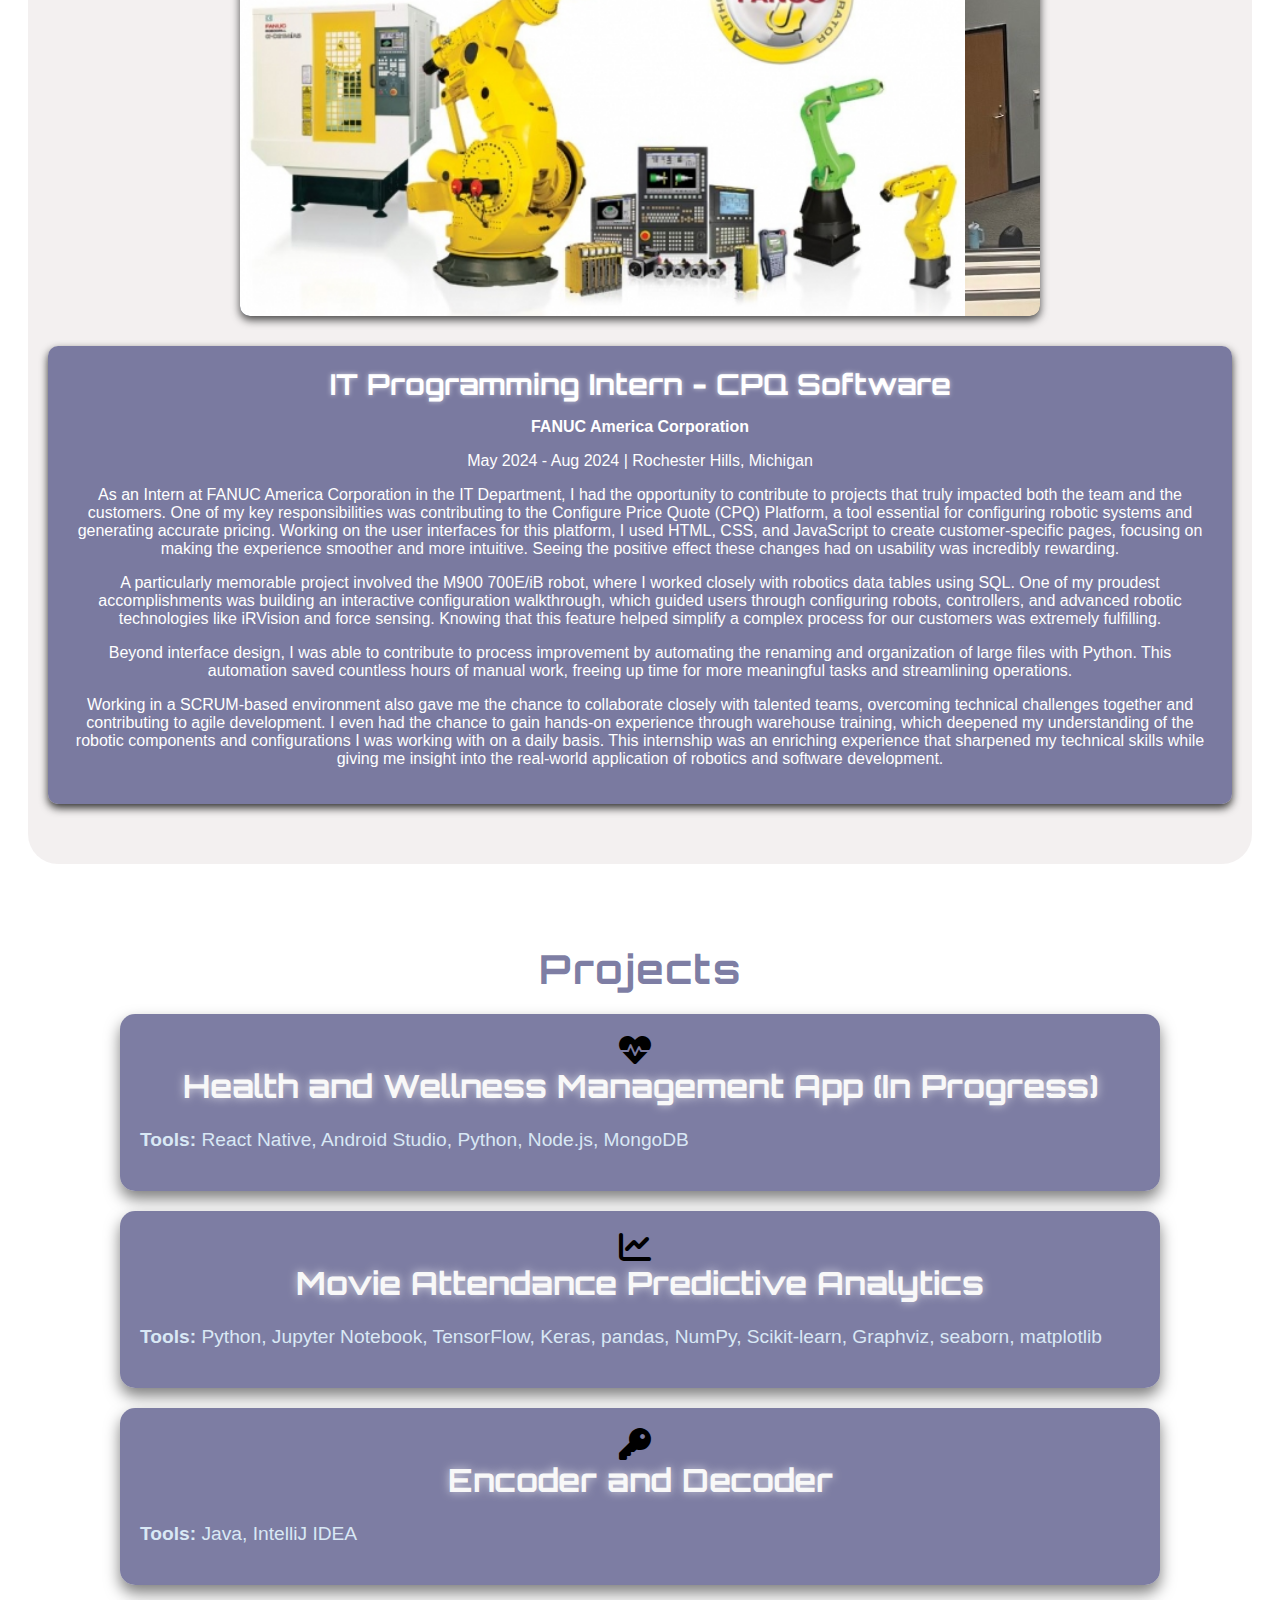
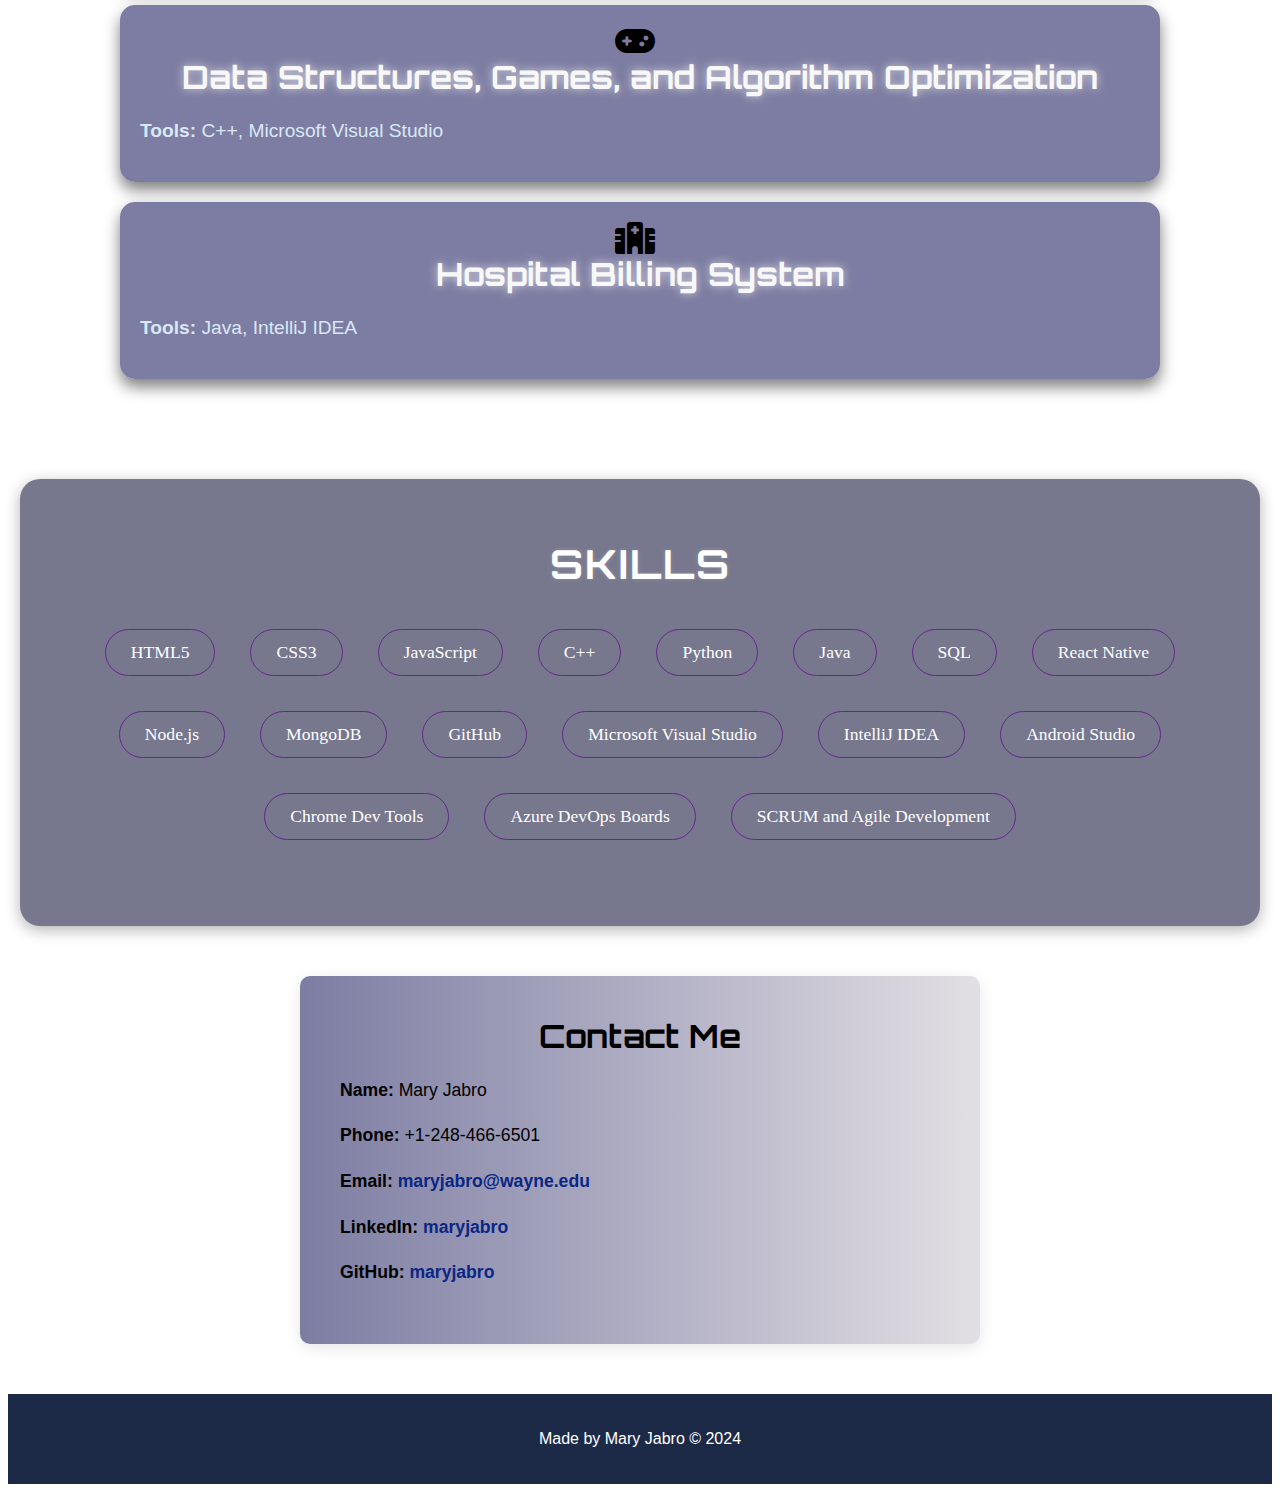
==== commit 4a0d3db2: "Add Updated styling" ====
--- a/Desktop/portfolio/index.html
+++ b/Desktop/portfolio/index.html
@@ -9,6 +9,7 @@
     <link rel="preconnect" href="https://fonts.googleapis.com">
     <link rel="preconnect" href="https://fonts.gstatic.com" crossorigin>
     <link href="https://fonts.googleapis.com/css2?family=Orbitron:wght@400;700&display=swap" rel="stylesheet">
+    <link rel="stylesheet" href="https://cdnjs.cloudflare.com/ajax/libs/font-awesome/6.0.0-beta3/css/all.min.css">
 
 </head>
 
@@ -45,7 +46,7 @@
                 Mary<br>Jabro
             </div>
             <div class="about-content-right">
-                <p>Junior at Wayne State University and aspiring Developer.</p>
+                <p>4.0 GPA Junior at Wayne State University working towards a B.S. in Computer Science within the College of Engineering.</p>
             </div>
         </div>
         <!-- Black Footer to cover watermark -->
@@ -63,7 +64,6 @@
             </div>
         </div>
     </section>
-<div class="divider"></div>
 
     <!-- Internship Section -->
     <section id="internship">
@@ -83,19 +83,33 @@
  </div>
  
     
-        <!-- Job Description -->
-        <div class="internship-description" style="margin-top: 30px;">
-            <h3>IT Software Intern</h3>
-            <p><strong>FANUC America Corporation</strong></p>
-            <p>May 2024 - Aug 2024 | Rochester Hills, Michigan</p>
-            <p>
-                During my internship at FANUC America Corporation, I contributed to the Configure Price Quote (CPQ) Platform, a critical tool for configuring robotic systems, generating accurate pricing, and obtaining quotes. My primary responsibilities included designing user interfaces for customer-specific configuration pages using HTML, CSS, and JavaScript, which significantly enhanced the user experience by providing a more intuitive and accessible interface. I also worked closely with robotics data tables, using SQL to ensure accurate product configurations, particularly for the M900 700E/iB robot. One of my most impactful contributions was the creation of an interactive configuration walkthrough that guided customers through configuring robots, controllers, auxiliary axes, and various robotic technologies like iRVision and force sensing. Additionally, I implemented accessibility features to ensure a seamless experience for all users. Beyond UI development, I leveraged Python to automate the renaming and organization of large files based on customer-specific data, streamlining processes and reducing manual work. Throughout the internship, I collaborated with teams in a SCRUM environment, addressing technical challenges, contributing to agile development, and enhancing customer satisfaction. My experience also included SQL training and hands-on warehouse training, where I gained valuable insights into the intricacies of robotic components and configurations.
-            </p>
-      
+<!-- Job Description -->
+<div class="internship-description">
+    <h3 style="font-size: 1.8em; color:white; margin-bottom: 10px;">IT Programming Intern - CPQ Software</h3>
+    <p><strong>FANUC America Corporation</strong></p>
+    <p>May 2024 - Aug 2024 | Rochester Hills, Michigan</p>
+    
+    <p>
+        As an Intern at FANUC America Corporation in the IT Department, I had the opportunity to contribute to projects that truly impacted both the team and the customers. One of my key responsibilities was contributing to the Configure Price Quote (CPQ) Platform, a tool essential for configuring robotic systems and generating accurate pricing. Working on the user interfaces for this platform, I used HTML, CSS, and JavaScript to create customer-specific pages, focusing on making the experience smoother and more intuitive. Seeing the positive effect these changes had on usability was incredibly rewarding.
+    </p>
+    
+    <p>
+        A particularly memorable project involved the M900 700E/iB robot, where I worked closely with robotics data tables using SQL. One of my proudest accomplishments was building an interactive configuration walkthrough, which guided users through configuring robots, controllers, and advanced robotic technologies like iRVision and force sensing. Knowing that this feature helped simplify a complex process for our customers was extremely fulfilling.
+    </p>
+    
+    <p>
+        Beyond interface design, I was able to contribute to process improvement by automating the renaming and organization of large files with Python. This automation saved countless hours of manual work, freeing up time for more meaningful tasks and streamlining operations.
+    </p>
+    
+    <p>
+        Working in a SCRUM-based environment also gave me the chance to collaborate closely with talented teams, overcoming technical challenges together and contributing to agile development. I even had the chance to gain hands-on experience through warehouse training, which deepened my understanding of the robotic components and configurations I was working with on a daily basis. This internship was an enriching experience that sharpened my technical skills while giving me insight into the real-world application of robotics and software development.
+    </p>
+</div>
+
+
     </section>
     
     
-    <div class="divider"></div>
     
     <!-- Projects Section -->
 <section id="projects">
@@ -111,6 +125,8 @@
 
 <!-- Health and Wellness Management App -->
 <div class="project" data-modal="modal-1">
+    <i class="fas fa-heartbeat project-icon"></i> <!-- Add Icon Here -->
+
     <h3>Health and Wellness Management App (In Progress)</h3>
     <p><strong>Tools:</strong> React Native, Android Studio, Python, Node.js, MongoDB</p>
 
@@ -121,8 +137,10 @@
     <div class="modal-content">
         <span class="close" data-modal="modal-1">&times;</span>
         <h3>Health and Wellness Management App (In Progress)</h3>
-        <p><strong>Development Timeline:</strong> Present - December</p>
-        <p><strong>Team:</strong> 5 members</p>
+        <p style=" color:rgb(73, 73, 73);"><strong>Development Timeline:</strong> Present - December</p>
+        <p style=" color:rgb(73, 73, 73);"><strong>Team:</strong> 5 members</p>
+        <p style=" color:rgb(73, 73, 73);"><strong>Role:</strong> Technical Lead </p>
+
         <p>
             As the team leader, I proposed and am overseeing the development of the Health and Wellness Management App. This application addresses the challenge of managing both physical and mental health by integrating various tracking and management functionalities into a unified platform. The app will provide users with the ability to track their workouts, monitor their mood, and manage their medications and vitamins, all while offering personalized analytics that connect different aspects of health.
         </p>
@@ -132,15 +150,17 @@
         </p>
         
         <p>
-            Key features include daily reminders for medications and vitamins, activity and mood tracking, and personalized health insights through data visualizations. The project utilizes React Native to ensure cross-platform compatibility, MongoDB for efficient data storage, and Python-based analytics to generate meaningful health trends. This approach enables users to visualize their progress and identify patterns, helping them make informed decisions about their health.
-        </p>
-        
-        <p>
-            With a dedicated team of five members, the app is scheduled to remain in development until mid-December, at which point it will be a comprehensive tool for health-conscious individuals seeking a unified platform for managing both physical and mental health.
+            Key features include daily reminders for medications and vitamins, activity and mood tracking, and personalized health insights through data visualizations. The project will use React Native for front-end development, MongoDB for efficient data storage, and Python-based analytics to generate meaningful health trends. This approach enables users to visualize their progress and identify patterns, helping them make informed decisions about their health.
+        </p>
+        
+        <p>
+            With a team of five members, the app is scheduled to remain in development until mid-December, at which point it will be a comprehensive tool for health-conscious individuals seeking a unified platform for managing both physical and mental health.
         </p>    </div>
 </div>
 <!-- Movie Attendance Predictive Analytics -->
 <div class="project" data-modal="modal-2">
+    <i class="fas fa-chart-line project-icon"></i> <!-- Add Icon Here -->
+
     <h3>Movie Attendance Predictive Analytics</h3>
     <p><strong>Tools:</strong> Python, Jupyter Notebook, TensorFlow, Keras, pandas, NumPy, Scikit-learn, Graphviz, seaborn, matplotlib</p>
 </div>
@@ -150,8 +170,8 @@
     <div class="modal-content">
         <span class="close" data-modal="modal-2">&times;</span>
         <h3>Movie Attendance Predictive Analytics</h3>
-        <p><strong>Development Timeline:</strong> January 2024 - April 2024</p>
-        <p><strong>Team:</strong> 8 members</p>
+        <p style=" color:rgb(73, 73, 73);"><strong>Development Timeline:</strong> January 2024 - April 2024</p>
+        <p style=" color:rgb(73, 73, 73);"><strong>Team:</strong> 8 members</p>
         <p>
             In this project, we conducted predictive analysis to determine the likelihood of a person going to the movies based on factors like age, preferred genre, and preferred movie length. The target variable was whether a person would attend a movie, as movie theater profit depends heavily on movie attendance.
         </p>
@@ -161,13 +181,16 @@
         <p>
             The Decision Tree model identified key factors like age and movie intensity to predict movie attendance, achieving high accuracy in certain nodes. The ANN model, constructed using TensorFlow’s Keras API, provided insights into the relationships between demographic factors and movie attendance over multiple epochs. Logistic Regression offered interpretable results in terms of likelihood and performed well for this binary classification task.
         </p>
-        <p>
-            We also utilized data visualization techniques such as confusion matrices, ROC curves, precision-recall curves, correlation matrices, heatmaps, pair plots, violin plots, and data density plots to explore the relationships between variables and assess the performance of each model.
-        </p>    </div>
+     
+    <p>Through data visualization techniques like confusion matrices, ROC curves, and heatmaps, we observed strong predictive performance across all models. These findings highlighted that younger audiences prefer action and thriller movies, while older audiences are more likely to attend longer movies, particularly dramas or historical genres.
+
+    </p>   </div>
 </div>
 
 <!-- Encoder and Decoder -->
 <div class="project" data-modal="modal-3">
+    <i class="fas fa-key project-icon"></i> <!-- Add Icon Here -->
+
     <h3>Encoder and Decoder</h3>
     <p><strong>Tools:</strong> Java, IntelliJ IDEA</p>
 </div>
@@ -186,7 +209,7 @@
         </p>
         
         <p>
-            The project was developed in Java using IntelliJ IDEA, and it incorporates file I/O to handle reading and writing messages to and from text files. Key features include a robust error handling system, the ability to process both encoding and decoding requests, and an easy-to-use interface for selecting cipher options. The project's algorithms are optimized for quick and efficient encoding and decoding, ensuring that even large files can be processed seamlessly.
+            The project was developed in Java using IntelliJ IDEA, and it incorporates file I/O to handle reading and writing messages to and from text files. Key features include an error handling system, the ability to process both encoding and decoding requests, and a user-friendly way of selecting cipher options. The project's algorithms are optimized for quick and efficient encoding and decoding, ensuring that even large files can be processed.
         </p>
         
         <p>
@@ -201,6 +224,8 @@
 
 <!-- Data Structures, Games, and Algorithm Optimization -->
 <div class="project" data-modal="modal-4">
+    <i class="fas fa-gamepad project-icon"></i> <!-- Add Icon Here -->
+
     <h3>Data Structures, Games, and Algorithm Optimization</h3>
     <p><strong>Tools:</strong> C++, Microsoft Visual Studio</p>
 </div>
@@ -211,8 +236,7 @@
         <span class="close" data-modal="modal-4">&times;</span>
         <h3>Data Structures, Games, and Algorithm Optimization</h3>
         <p>
-            This project involved developing C++ programs focused on various data structures, interactive games, custom exception handling, and performance testing of sorting algorithms. It provided hands-on experience with essential computer science concepts and optimization techniques.
-        </p>
+            These projects focused on developing C++ programs that implemented various data structures, interactive games, custom exception handling, and performance testing of sorting algorithms. Through hands-on experience, I gained foundational computer science knowledge and applied optimization techniques to improve program efficiency.        </p>
         <ul>
             <li><strong>Data Structures:</strong> Implemented multiple data structures such as arrays, linked lists, stacks, queues, binary trees, and hash tables to perform operations like insertion, deletion, and traversal efficiently.</li>
             <li><strong>Interactive Games:</strong> Developed games like Tic Tac Toe and Bingo with C++, managing game logic and states using appropriate data structures to handle user interactions and decisions.</li>
@@ -221,7 +245,7 @@
             <li><strong>Algorithm Optimization:</strong> Tested the performance of sorting algorithms (Bubble Sort, Insertion Sort, Merge Sort, Quick Sort, and C++'s built-in sort) under different input scenarios, using the `chrono` library to measure execution time and identify the most efficient approach.</li>
         </ul>
         <p>
-            This project emphasized both functionality and efficiency, showcasing the importance of choosing the right data structures and algorithms based on the problem's complexity. The algorithm performance tests highlighted trade-offs between simplicity and speed, with complex algorithms like Merge Sort and Quick Sort outperforming simpler methods for large datasets.
+            These projects ultimately showcased the importance of choosing the right data structures and algorithms based on the problem's complexity. The algorithm performance tests highlighted the differences between simplicity and speed, with complex algorithms like Merge Sort and Quick Sort outperforming simpler methods for large datasets.
         </p>
     </div>
 </div>
@@ -229,6 +253,8 @@
 
 <!-- Hospital Billing System -->
 <div class="project" data-modal="modal-5">
+    <i class="fas fa-hospital project-icon"></i> <!-- Add Icon Here -->
+
     <h3>Hospital Billing System</h3>
     <p><strong>Tools:</strong> Java, IntelliJ IDEA</p>
 </div>
@@ -263,7 +289,6 @@
 </div>
 </section>
 
-<div class="divider"></div>
 <!-- Skills Section -->
 <section id="skills">
     <h2>Skills</h2>
@@ -287,7 +312,6 @@
         <li>SCRUM and Agile Development</li>
     </ul>
 </section>
-<div class="divider"></div>
 <section id="contact">
     <h2>Contact Me</h2>
     <p><strong>Name:</strong> Mary Jabro</p>
@@ -296,13 +320,13 @@
     <p><strong>LinkedIn:</strong> <a href="https://www.linkedin.com/in/maryjabro">maryjabro</a></p>
     <p><strong>GitHub:</strong> <a href="https://github.com/maryjabro">maryjabro</a></p>
     </section>
-    <div class="divider"></div>
     <!-- Footer Section -->
     <footer>
-        <p>&copy; 2024 Mary Jabro.</p>
+        <p>Made by Mary Jabro &copy; 2024</p>
     </footer>
 
     <script src="index.js"></script>
+    
 </body>
 
 </html>
--- a/Desktop/portfolio/index.css
+++ b/Desktop/portfolio/index.css
@@ -40,7 +40,7 @@
 
 /* Header and Navigation Bar */
 header {
-    background-color: #040f1a;
+    background-color: rgb(84, 84, 134);
     /* Dodger blue */
     color: #fff;
     padding: 15px 0;
@@ -89,6 +89,7 @@
     background-color: #4682b4;
     /* Steel blue on hover */
     transition: background-color 0.3s ease;
+    text-decoration: none; 
 }
 
 /* About Section */
@@ -257,7 +258,7 @@
 /* Hover Effect */
 .about-content-left:hover {
     transform: scale(1.1); /* Optional: Slightly increases the size of the text */
-    background: linear-gradient(90deg, rgb(193, 193, 250), #f0f); /* Gradient colors on hover */
+    background: linear-gradient(90deg, rgb(193, 193, 250), rgba(84, 84, 134, 0.761)); /* Gradient colors on hover */
     -webkit-background-clip: text;
     background-size: 200% 200%; /* Gradually increases the size of the gradient */
 }
@@ -288,14 +289,17 @@
 #about-me {
     text-align: center;
     padding: 50px 20px;
-    background: linear-gradient(90deg, #25116d, #5f397b); /* Default color as white */
+    background: linear-gradient(90deg, rgba(84, 84, 134, 0.761), #e2dfe4); /* Default color as white */
+    border-radius: 30px;
+    margin: 20px;
 }
 
 #about-me h2 {
     font-family: 'Orbitron', sans-serif; /* Or another cool font you prefer */
     font-size: 2.5em;
     margin-bottom: 20px;
-    color: #ffffff;
+    color: #000000;
+
 }
 
 /* Container for photo and text */
@@ -307,6 +311,7 @@
     flex-wrap: wrap; /* Ensures content wraps on smaller screens */
     max-width: 1000px;
     margin: 0 auto;
+    
 }
 
 /* Photo styling */
@@ -324,50 +329,58 @@
     font-size: 1.2em;
     max-width: 600px; /* Limits the text width */
     text-align: left;
-    color: #ffffff;
+    color: #000000;
 }
 /* Projects Section */
 #projects {
     padding: 60px 20px;
-    background: black;
+    background: #e7e0e000; /* Subtle space-themed gradient */
     color: #ffffff;
     text-align: center;
+    border-radius: 30px;
+    margin: 20px auto;
+    max-width: 1200px; /* Center and contain within a max width */
 }
 
 #projects h2 {
     font-family: 'Orbitron', sans-serif;
     font-size: 2.5em;
     margin-bottom: 20px;
-    color: #ffffff;
+    color:  rgba(84, 84, 134, 0.761); /* Dark transparent background */
     text-shadow: 0 0 5px rgba(255, 255, 255, 0.6); /* Subtle glow for the heading */
+    letter-spacing: 1.5px; /* Adds some spacing between letters for style */
 }
 
 .project {
-    background-color: rgba(20, 34, 55, 0.9); /* Darker transparent background */
+    background-color: rgba(84, 84, 134, 0.761); /* Dark transparent background */
     padding: 20px;
     border-radius: 15px;
     margin-bottom: 40px;
-    box-shadow: 0 8px 15px rgba(0, 0, 0, 0.7); /* Stronger shadow for depth */
+    box-shadow: 0 8px 15px rgba(0, 0, 0, 0.5); /* Softer shadow */
     transition: transform 0.3s ease, box-shadow 0.3s ease;
+    max-width: 1000px;
+    margin: 20px auto; /* Centers the project cards */
 }
 
 .project:hover {
     transform: translateY(-10px);
-    box-shadow: 0 12px 20px rgba(0, 0, 0, 0.9); /* More dramatic lift and shadow on hover */
-    cursor:pointer;
+    box-shadow: 0 12px 20px rgba(0, 0, 0, 0.8); /* More dramatic lift and shadow on hover */
+    cursor: pointer;
 }
 
 .project h3 {
-    font-size: 1.8em;
-    color: #f1f1f1;
-    margin-bottom: 10px;
-    text-shadow: 0 0 8px rgba(255, 255, 255, 0.7); /* Add glow to the project titles */
+    font-size: 2em; /* Slightly larger title for emphasis */
+    color: #f8f8f8;
+    margin-bottom: 15px;
+    text-shadow: 0 0 10px rgba(255, 255, 255, 0.7); /* More glow on hover */
 }
 
 .project p {
     font-size: 1.2em;
-    color: #d9e8f5; /* Cool light blue for the text */
+    color: #d9e8f5; /* Light blue for the text */
     line-height: 1.6;
+    margin-bottom: 15px;
+    text-align: left; /* Align text for better readability */
 }
 
 .project a {
@@ -381,109 +394,133 @@
     text-shadow: 0 0 5px #9aeaff; /* Glowing effect on hover */
 }
 
+@media (max-width: 768px) {
+    .project {
+        padding: 15px;
+    }
+    
+    #projects h2 {
+        font-size: 2em;
+    }
+}
 
 /* Skills Section */
 #skills {
     padding: 60px 20px;
-    background-color: #142850; /* Deep space-like background */
+    background-color: rgba(76, 76, 105, 0.761); /* Very deep navy blue for a sleek, minimal background */
     color: #ffffff;
     text-align: center;
-}
-
+    border-radius: 20px;
+    margin: 20px auto;
+    max-width: 1200px; /* Center and contain the section */
+    box-shadow: 0 4px 15px rgba(0, 0, 0, 0.3); /* Soft shadow for depth */
+}
 
 #skills h2 {
     font-family: 'Orbitron', sans-serif;
     font-size: 2.5em;
-    margin-bottom: 20px;
+    margin-bottom: 30px;
     color: #ffffff;
+    letter-spacing: 2px; /* Slight letter spacing for modern effect */
+    text-transform: uppercase; /* All caps for a bold, sleek heading */
+    text-shadow: 0 0 5px rgba(255, 255, 255, 0.2); /* Soft glow for heading */
 }
 
 #skills ul {
     list-style-type: none;
     padding: 0;
-}
-
+    display: flex;
+    flex-wrap: wrap;
+    justify-content: center;
+    gap: 15px; /* Add some space between skill items */
+}
 
 #skills li {
     display: inline-block;
-    margin: 10px 20px;
-    font-size: 1.2em;
-    padding: 10px 20px;
-    border: 1px solid #4682b4; /* Space blue border */
-    border-radius: 5px;
-    background-color: rgba(255, 255, 255, 0.1); /* Transparent background */
-    color: #ffffff;
-    transition: background-color 0.3s ease;
+    margin: 10px;
+    font-size: 1.1em; /* Slightly smaller font for minimal design */
+    padding: 12px 25px;
+    border: 1px solid #65278b;/* Subtle blue border */
+    border-radius: 50px; /* Rounded pill-shape for a modern look */
+    background-color: transparent; /* Minimal background */
+    color: #ffffff; /* White text */
+    transition: all 0.3s ease;
 }
 
 #skills li:hover {
-    background-color: #d3eafc; /* Light blue hover effect */
-    color: #000000; /* Contrast for text */
-}
-
-/* Contact Section */
+    background-color: #65278b; /* Blue background on hover */
+    color: #ffffff; /* Keep text white */
+    box-shadow: 0 4px 10px rgba(0, 0, 0, 0.2); /* Soft shadow on hover */
+    transform: translateY(-5px); /* Slight lift effect */
+}
+
+/* Responsive design: stack skill items on smaller screens */
+@media (max-width: 768px) {
+    #skills ul {
+        flex-direction: column;
+        align-items: center;
+    }
+
+    #skills li {
+        margin: 10px 0;
+        padding: 12px 40px;
+    }
+}
+
 #contact {
-    padding: 60px 20px;
-    background: linear-gradient(90deg, #0f2027, #203a43, #2c5364); /* Gradient space theme */
-    color: #ffffff;
+    background: linear-gradient(90deg, rgba(84, 84, 134, 0.761), #e2dfe4); /* Default color as white */
+    padding: 40px;
+    border-radius: 10px;
+    box-shadow: 0 4px 15px rgba(0, 0, 0, 0.1); /* Subtle shadow for a sleek effect */
+    max-width: 600px;
+    margin: 50px auto; /* Center the section */
+    font-family: 'Segoe UI', Tahoma, Geneva, Verdana, sans-serif;
+  }
+  
+  #contact h2 {
+    font-size: 2rem;
     text-align: center;
-}
-
-#contact p {
-    font-size: 1.2em;
-    color: #ffffff;
-}
-#contact a {
-    color: #1e90ff;
-}
-#contact a:hover {
-    color: #ffffff;
+    color: #000000; /* Darker text color for contrast */
+    margin-bottom: 20px;
+  }
+  
+  #contact p {
+    font-size: 1.1rem;
+    line-height: 1.6;
+    color: #000000; /* Medium-dark color for body text */
+  }
+  
+  #contact p strong {
+    color: #000; /* Darker text for labels */
+  }
+  
+  #contact a {
+    color: #0a2785; /* Light blue for links */
+    text-decoration: none;
+    font-weight: bold;
+  }
+  
+  #contact a:hover {
+    color: #007acc; /* Darker blue on hover */
     text-decoration: underline;
-}
-#contact h2 {
-    font-family: 'Orbitron', sans-serif;
-    font-size: 2.5em;
-    margin-bottom: 20px;
-    color: #ffffff;
-}
-
-form {
-    max-width: 600px;
-    margin: 0 auto;
-}
-
-form label {
-    display: block;
-    margin-bottom: 5px;
-    font-weight: bold;
-    color: #1c2a48;
-}
-
-form input,
-form textarea {
-    width: 100%;
-    padding: 10px;
-    margin-bottom: 20px;
-    border: 1px solid #b0c4de;
-    border-radius: 5px;
-    font-size: 1em;
-    background-color: #f0f8ff;
-}
-
-button[type="submit"] {
-    background-color: #1e90ff;
-    color: #fff;
-    padding: 10px 20px;
-    border: none;
-    border-radius: 5px;
-    cursor: pointer;
-    font-size: 1em;
-    transition: background-color 0.3s ease;
-}
-
-button[type="submit"]:hover {
-    background-color: #4682b4;
-}
+  }
+  
+  @media screen and (max-width: 768px) {
+    #contact {
+      padding: 20px;
+      margin: 30px auto;
+    }
+  
+    #contact h2 {
+      font-size: 1.8rem;
+    }
+  
+    #contact p {
+      font-size: 1rem;
+    }
+  }
+  
+
 
 /* Footer Section */
 footer {
@@ -491,6 +528,7 @@
     background-color: #1c2a48;
     color: #fff;
     text-align: center;
+    
 }
 
 /* Responsive Design */
@@ -519,9 +557,11 @@
 /* Internship Section */
 #internship {
     padding: 60px 20px;
-    background: linear-gradient(135deg, #2a0845, #6441a5, #0f2027); /* Purple, black, space-themed gradient */
+    background: rgba(231, 224, 224, 0.482); /* Subtle space-themed gradient */
     text-align: center;
     color: #ffffff; /* White text to contrast with the dark background */
+    border-radius: 30px;
+    margin: 20px;
 }
 
 #internship h2 {
@@ -529,24 +569,35 @@
     font-size: 2.5em;
     margin-bottom: 20px;
     color: #ffffff;
-    background: #ffffff;
+    background: #000000;
     -webkit-background-clip: text;
     -webkit-text-fill-color: transparent;
 }
 
 .internship-description {
-    background-color: rgba(255, 255, 255, 0.1); /* Slightly transparent white background */
+    background-color:rgba(84, 84, 134, 0.761); /* Slightly transparent white background */
     padding: 20px;
     border-radius: 10px;
     color: #ffffff;
     margin-top: 20px;
     box-shadow: 0 4px 8px rgba(0, 0, 0, 0.8); /* Adds depth with a darker shadow */
     transition: transform 0.3s ease, box-shadow 0.3s ease;
-}
-
+
+}
+
+.internship-description h3{
+    font-family: 'Orbitron', sans-serif;
+    font-size: 2.5em;
+    margin-bottom: 20px;
+    color: #ffffff;
+    text-shadow: 0 0 5px rgba(255, 255, 255, 0.6); /* Subtle glow for the heading */
+}
 .internship-description:hover {
     transform: translateY(-5px); /* Lifts the card on hover */
     box-shadow: 0 8px 16px rgba(0, 0, 0, 1); /* Adds a more pronounced shadow on hover */
+}
+.intership h3{
+    background-color:white;
 }
 /* Carousel */
 .carousel {
@@ -661,3 +712,9 @@
     display: flex;
     opacity: 1;
 }
+.project-icon {
+    font-size: 2em;       /* Adjust size of the icon */
+    color: #000000;       /* Change the color of the icon */
+    margin-right: 10px;   /* Space between icon and project title */
+    vertical-align: middle; /* Align icon with the text */
+}
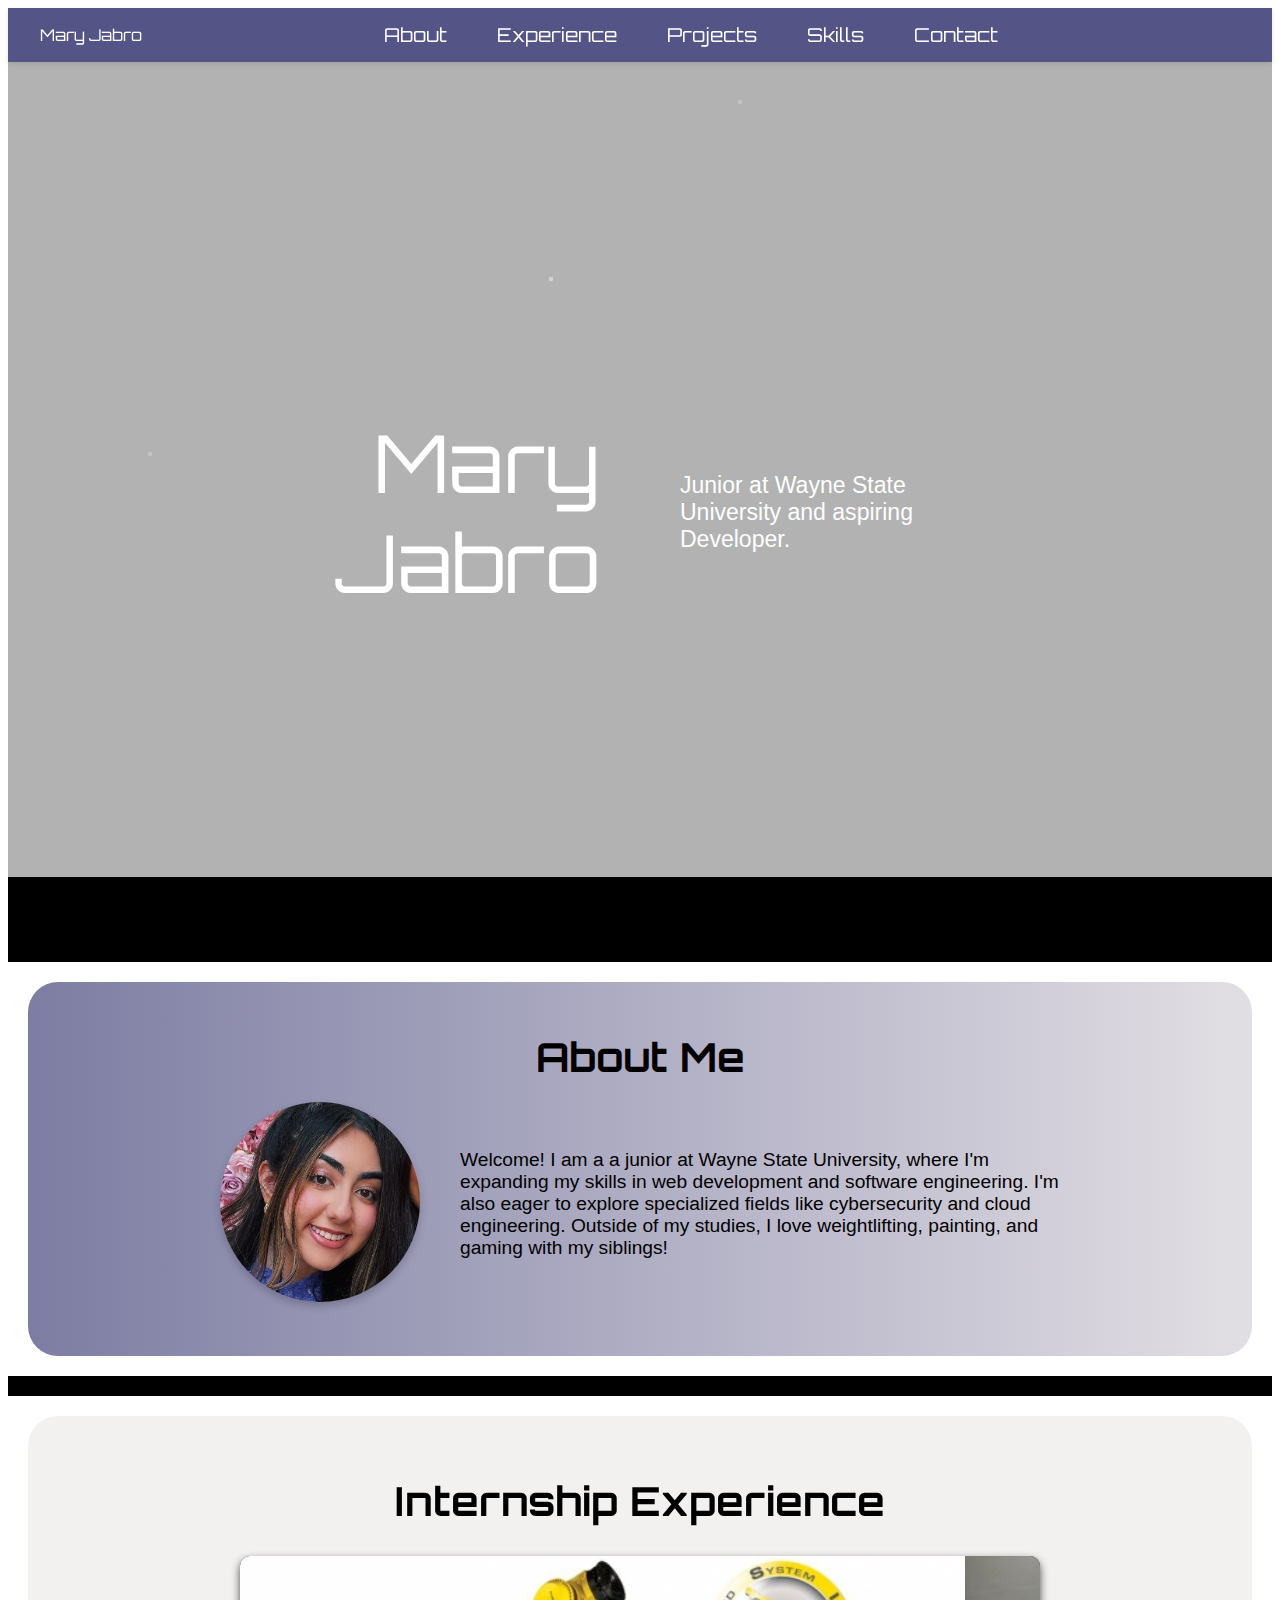
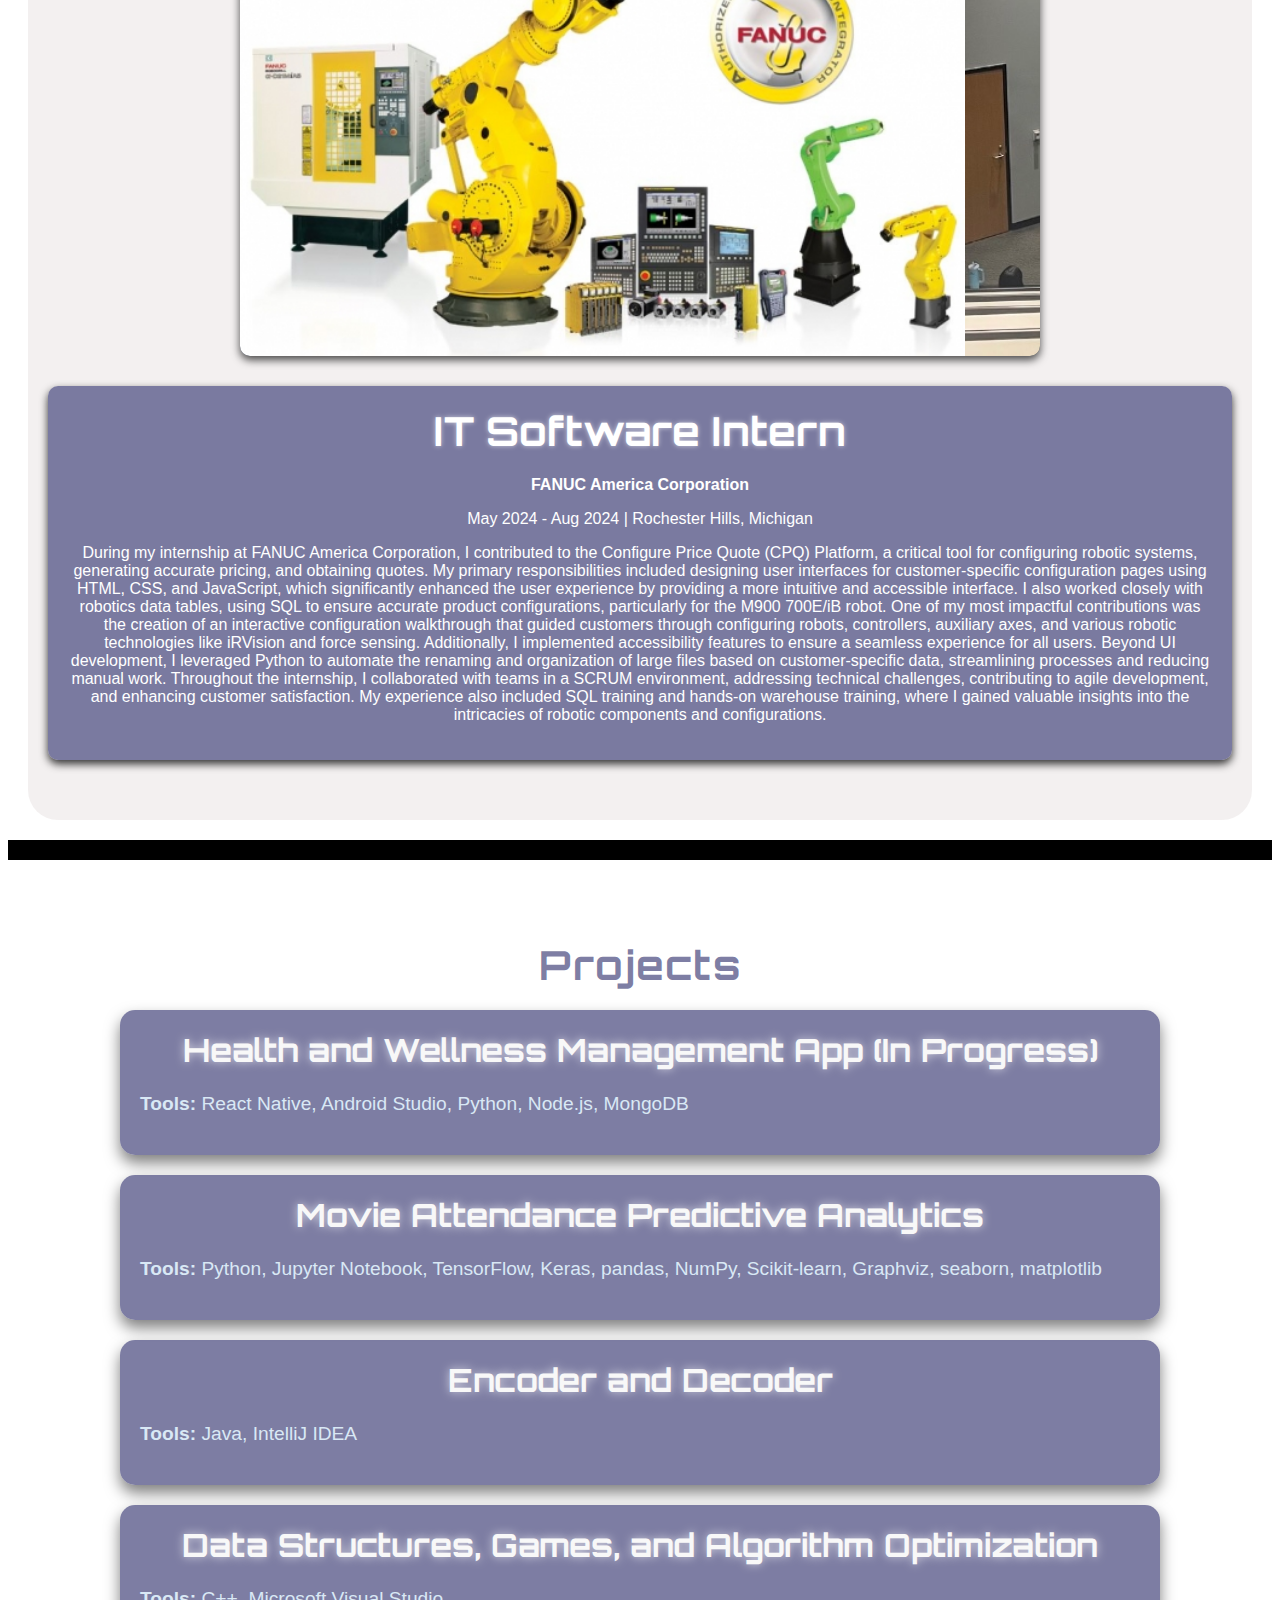
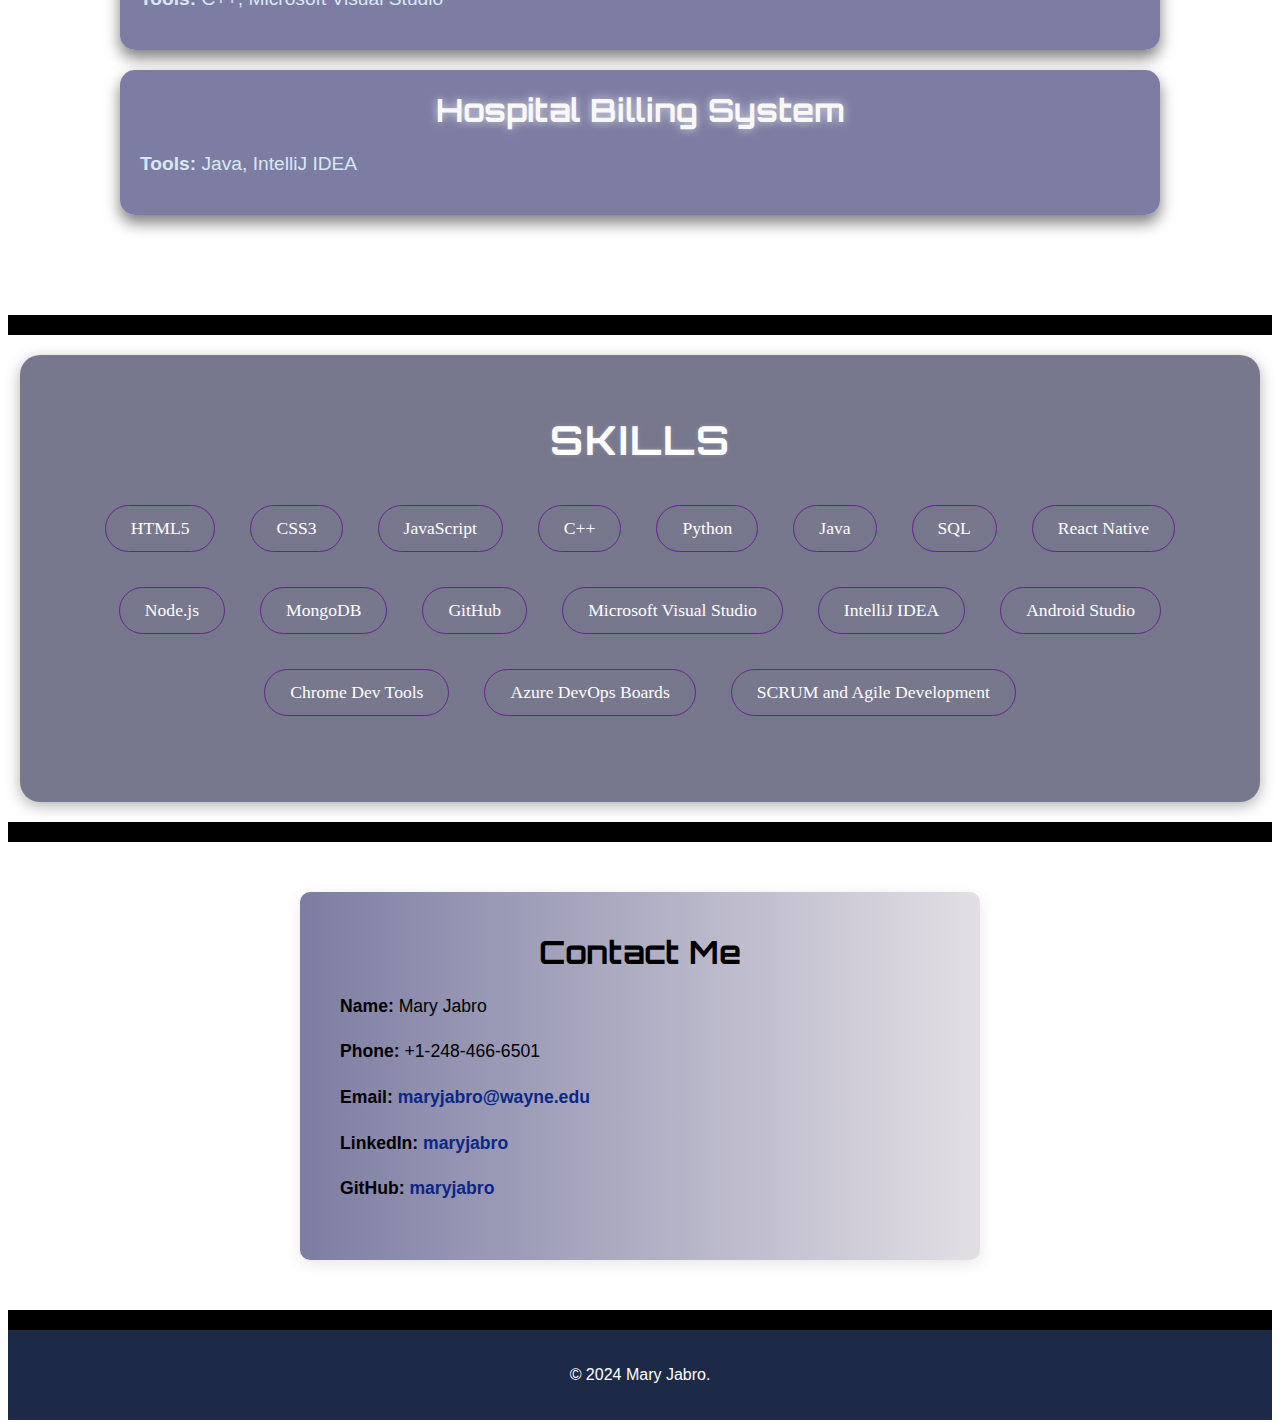
==== commit 8e6df957: "Add updated styling" ====
--- a/Desktop/portfolio/index.html
+++ b/Desktop/portfolio/index.html
@@ -9,7 +9,6 @@
     <link rel="preconnect" href="https://fonts.googleapis.com">
     <link rel="preconnect" href="https://fonts.gstatic.com" crossorigin>
     <link href="https://fonts.googleapis.com/css2?family=Orbitron:wght@400;700&display=swap" rel="stylesheet">
-    <link rel="stylesheet" href="https://cdnjs.cloudflare.com/ajax/libs/font-awesome/6.0.0-beta3/css/all.min.css">
 
 </head>
 
@@ -46,7 +45,7 @@
                 Mary<br>Jabro
             </div>
             <div class="about-content-right">
-                <p>4.0 GPA Junior at Wayne State University working towards a B.S. in Computer Science within the College of Engineering.</p>
+                <p>Junior at Wayne State University and aspiring Developer.</p>
             </div>
         </div>
         <!-- Black Footer to cover watermark -->
@@ -64,6 +63,7 @@
             </div>
         </div>
     </section>
+<div class="divider"></div>
 
     <!-- Internship Section -->
     <section id="internship">
@@ -83,33 +83,19 @@
  </div>
  
     
-<!-- Job Description -->
-<div class="internship-description">
-    <h3 style="font-size: 1.8em; color:white; margin-bottom: 10px;">IT Programming Intern - CPQ Software</h3>
-    <p><strong>FANUC America Corporation</strong></p>
-    <p>May 2024 - Aug 2024 | Rochester Hills, Michigan</p>
-    
-    <p>
-        As an Intern at FANUC America Corporation in the IT Department, I had the opportunity to contribute to projects that truly impacted both the team and the customers. One of my key responsibilities was contributing to the Configure Price Quote (CPQ) Platform, a tool essential for configuring robotic systems and generating accurate pricing. Working on the user interfaces for this platform, I used HTML, CSS, and JavaScript to create customer-specific pages, focusing on making the experience smoother and more intuitive. Seeing the positive effect these changes had on usability was incredibly rewarding.
-    </p>
-    
-    <p>
-        A particularly memorable project involved the M900 700E/iB robot, where I worked closely with robotics data tables using SQL. One of my proudest accomplishments was building an interactive configuration walkthrough, which guided users through configuring robots, controllers, and advanced robotic technologies like iRVision and force sensing. Knowing that this feature helped simplify a complex process for our customers was extremely fulfilling.
-    </p>
-    
-    <p>
-        Beyond interface design, I was able to contribute to process improvement by automating the renaming and organization of large files with Python. This automation saved countless hours of manual work, freeing up time for more meaningful tasks and streamlining operations.
-    </p>
-    
-    <p>
-        Working in a SCRUM-based environment also gave me the chance to collaborate closely with talented teams, overcoming technical challenges together and contributing to agile development. I even had the chance to gain hands-on experience through warehouse training, which deepened my understanding of the robotic components and configurations I was working with on a daily basis. This internship was an enriching experience that sharpened my technical skills while giving me insight into the real-world application of robotics and software development.
-    </p>
-</div>
-
-
+        <!-- Job Description -->
+        <div class="internship-description" style="margin-top: 30px;">
+            <h3>IT Software Intern</h3>
+            <p><strong>FANUC America Corporation</strong></p>
+            <p>May 2024 - Aug 2024 | Rochester Hills, Michigan</p>
+            <p>
+                During my internship at FANUC America Corporation, I contributed to the Configure Price Quote (CPQ) Platform, a critical tool for configuring robotic systems, generating accurate pricing, and obtaining quotes. My primary responsibilities included designing user interfaces for customer-specific configuration pages using HTML, CSS, and JavaScript, which significantly enhanced the user experience by providing a more intuitive and accessible interface. I also worked closely with robotics data tables, using SQL to ensure accurate product configurations, particularly for the M900 700E/iB robot. One of my most impactful contributions was the creation of an interactive configuration walkthrough that guided customers through configuring robots, controllers, auxiliary axes, and various robotic technologies like iRVision and force sensing. Additionally, I implemented accessibility features to ensure a seamless experience for all users. Beyond UI development, I leveraged Python to automate the renaming and organization of large files based on customer-specific data, streamlining processes and reducing manual work. Throughout the internship, I collaborated with teams in a SCRUM environment, addressing technical challenges, contributing to agile development, and enhancing customer satisfaction. My experience also included SQL training and hands-on warehouse training, where I gained valuable insights into the intricacies of robotic components and configurations.
+            </p>
+      
     </section>
     
     
+    <div class="divider"></div>
     
     <!-- Projects Section -->
 <section id="projects">
@@ -125,8 +111,6 @@
 
 <!-- Health and Wellness Management App -->
 <div class="project" data-modal="modal-1">
-    <i class="fas fa-heartbeat project-icon"></i> <!-- Add Icon Here -->
-
     <h3>Health and Wellness Management App (In Progress)</h3>
     <p><strong>Tools:</strong> React Native, Android Studio, Python, Node.js, MongoDB</p>
 
@@ -137,10 +121,8 @@
     <div class="modal-content">
         <span class="close" data-modal="modal-1">&times;</span>
         <h3>Health and Wellness Management App (In Progress)</h3>
-        <p style=" color:rgb(73, 73, 73);"><strong>Development Timeline:</strong> Present - December</p>
-        <p style=" color:rgb(73, 73, 73);"><strong>Team:</strong> 5 members</p>
-        <p style=" color:rgb(73, 73, 73);"><strong>Role:</strong> Technical Lead </p>
-
+        <p><strong>Development Timeline:</strong> Present - December</p>
+        <p><strong>Team:</strong> 5 members</p>
         <p>
             As the team leader, I proposed and am overseeing the development of the Health and Wellness Management App. This application addresses the challenge of managing both physical and mental health by integrating various tracking and management functionalities into a unified platform. The app will provide users with the ability to track their workouts, monitor their mood, and manage their medications and vitamins, all while offering personalized analytics that connect different aspects of health.
         </p>
@@ -150,17 +132,15 @@
         </p>
         
         <p>
-            Key features include daily reminders for medications and vitamins, activity and mood tracking, and personalized health insights through data visualizations. The project will use React Native for front-end development, MongoDB for efficient data storage, and Python-based analytics to generate meaningful health trends. This approach enables users to visualize their progress and identify patterns, helping them make informed decisions about their health.
-        </p>
-        
-        <p>
-            With a team of five members, the app is scheduled to remain in development until mid-December, at which point it will be a comprehensive tool for health-conscious individuals seeking a unified platform for managing both physical and mental health.
+            Key features include daily reminders for medications and vitamins, activity and mood tracking, and personalized health insights through data visualizations. The project utilizes React Native to ensure cross-platform compatibility, MongoDB for efficient data storage, and Python-based analytics to generate meaningful health trends. This approach enables users to visualize their progress and identify patterns, helping them make informed decisions about their health.
+        </p>
+        
+        <p>
+            With a dedicated team of five members, the app is scheduled to remain in development until mid-December, at which point it will be a comprehensive tool for health-conscious individuals seeking a unified platform for managing both physical and mental health.
         </p>    </div>
 </div>
 <!-- Movie Attendance Predictive Analytics -->
 <div class="project" data-modal="modal-2">
-    <i class="fas fa-chart-line project-icon"></i> <!-- Add Icon Here -->
-
     <h3>Movie Attendance Predictive Analytics</h3>
     <p><strong>Tools:</strong> Python, Jupyter Notebook, TensorFlow, Keras, pandas, NumPy, Scikit-learn, Graphviz, seaborn, matplotlib</p>
 </div>
@@ -170,8 +150,8 @@
     <div class="modal-content">
         <span class="close" data-modal="modal-2">&times;</span>
         <h3>Movie Attendance Predictive Analytics</h3>
-        <p style=" color:rgb(73, 73, 73);"><strong>Development Timeline:</strong> January 2024 - April 2024</p>
-        <p style=" color:rgb(73, 73, 73);"><strong>Team:</strong> 8 members</p>
+        <p><strong>Development Timeline:</strong> January 2024 - April 2024</p>
+        <p><strong>Team:</strong> 8 members</p>
         <p>
             In this project, we conducted predictive analysis to determine the likelihood of a person going to the movies based on factors like age, preferred genre, and preferred movie length. The target variable was whether a person would attend a movie, as movie theater profit depends heavily on movie attendance.
         </p>
@@ -181,16 +161,13 @@
         <p>
             The Decision Tree model identified key factors like age and movie intensity to predict movie attendance, achieving high accuracy in certain nodes. The ANN model, constructed using TensorFlow’s Keras API, provided insights into the relationships between demographic factors and movie attendance over multiple epochs. Logistic Regression offered interpretable results in terms of likelihood and performed well for this binary classification task.
         </p>
-     
-    <p>Through data visualization techniques like confusion matrices, ROC curves, and heatmaps, we observed strong predictive performance across all models. These findings highlighted that younger audiences prefer action and thriller movies, while older audiences are more likely to attend longer movies, particularly dramas or historical genres.
-
-    </p>   </div>
+        <p>
+            We also utilized data visualization techniques such as confusion matrices, ROC curves, precision-recall curves, correlation matrices, heatmaps, pair plots, violin plots, and data density plots to explore the relationships between variables and assess the performance of each model.
+        </p>    </div>
 </div>
 
 <!-- Encoder and Decoder -->
 <div class="project" data-modal="modal-3">
-    <i class="fas fa-key project-icon"></i> <!-- Add Icon Here -->
-
     <h3>Encoder and Decoder</h3>
     <p><strong>Tools:</strong> Java, IntelliJ IDEA</p>
 </div>
@@ -209,7 +186,7 @@
         </p>
         
         <p>
-            The project was developed in Java using IntelliJ IDEA, and it incorporates file I/O to handle reading and writing messages to and from text files. Key features include an error handling system, the ability to process both encoding and decoding requests, and a user-friendly way of selecting cipher options. The project's algorithms are optimized for quick and efficient encoding and decoding, ensuring that even large files can be processed.
+            The project was developed in Java using IntelliJ IDEA, and it incorporates file I/O to handle reading and writing messages to and from text files. Key features include a robust error handling system, the ability to process both encoding and decoding requests, and an easy-to-use interface for selecting cipher options. The project's algorithms are optimized for quick and efficient encoding and decoding, ensuring that even large files can be processed seamlessly.
         </p>
         
         <p>
@@ -224,8 +201,6 @@
 
 <!-- Data Structures, Games, and Algorithm Optimization -->
 <div class="project" data-modal="modal-4">
-    <i class="fas fa-gamepad project-icon"></i> <!-- Add Icon Here -->
-
     <h3>Data Structures, Games, and Algorithm Optimization</h3>
     <p><strong>Tools:</strong> C++, Microsoft Visual Studio</p>
 </div>
@@ -236,7 +211,8 @@
         <span class="close" data-modal="modal-4">&times;</span>
         <h3>Data Structures, Games, and Algorithm Optimization</h3>
         <p>
-            These projects focused on developing C++ programs that implemented various data structures, interactive games, custom exception handling, and performance testing of sorting algorithms. Through hands-on experience, I gained foundational computer science knowledge and applied optimization techniques to improve program efficiency.        </p>
+            This project involved developing C++ programs focused on various data structures, interactive games, custom exception handling, and performance testing of sorting algorithms. It provided hands-on experience with essential computer science concepts and optimization techniques.
+        </p>
         <ul>
             <li><strong>Data Structures:</strong> Implemented multiple data structures such as arrays, linked lists, stacks, queues, binary trees, and hash tables to perform operations like insertion, deletion, and traversal efficiently.</li>
             <li><strong>Interactive Games:</strong> Developed games like Tic Tac Toe and Bingo with C++, managing game logic and states using appropriate data structures to handle user interactions and decisions.</li>
@@ -245,7 +221,7 @@
             <li><strong>Algorithm Optimization:</strong> Tested the performance of sorting algorithms (Bubble Sort, Insertion Sort, Merge Sort, Quick Sort, and C++'s built-in sort) under different input scenarios, using the `chrono` library to measure execution time and identify the most efficient approach.</li>
         </ul>
         <p>
-            These projects ultimately showcased the importance of choosing the right data structures and algorithms based on the problem's complexity. The algorithm performance tests highlighted the differences between simplicity and speed, with complex algorithms like Merge Sort and Quick Sort outperforming simpler methods for large datasets.
+            This project emphasized both functionality and efficiency, showcasing the importance of choosing the right data structures and algorithms based on the problem's complexity. The algorithm performance tests highlighted trade-offs between simplicity and speed, with complex algorithms like Merge Sort and Quick Sort outperforming simpler methods for large datasets.
         </p>
     </div>
 </div>
@@ -253,8 +229,6 @@
 
 <!-- Hospital Billing System -->
 <div class="project" data-modal="modal-5">
-    <i class="fas fa-hospital project-icon"></i> <!-- Add Icon Here -->
-
     <h3>Hospital Billing System</h3>
     <p><strong>Tools:</strong> Java, IntelliJ IDEA</p>
 </div>
@@ -289,6 +263,7 @@
 </div>
 </section>
 
+<div class="divider"></div>
 <!-- Skills Section -->
 <section id="skills">
     <h2>Skills</h2>
@@ -312,6 +287,7 @@
         <li>SCRUM and Agile Development</li>
     </ul>
 </section>
+<div class="divider"></div>
 <section id="contact">
     <h2>Contact Me</h2>
     <p><strong>Name:</strong> Mary Jabro</p>
@@ -320,15 +296,14 @@
     <p><strong>LinkedIn:</strong> <a href="https://www.linkedin.com/in/maryjabro">maryjabro</a></p>
     <p><strong>GitHub:</strong> <a href="https://github.com/maryjabro">maryjabro</a></p>
     </section>
+    <div class="divider"></div>
     <!-- Footer Section -->
     <footer>
-        <p>Made by Mary Jabro &copy; 2024</p>
+        <p>&copy; 2024 Mary Jabro.</p>
     </footer>
 
     <script src="index.js"></script>
-    
 </body>
 
 </html>
 
-<style>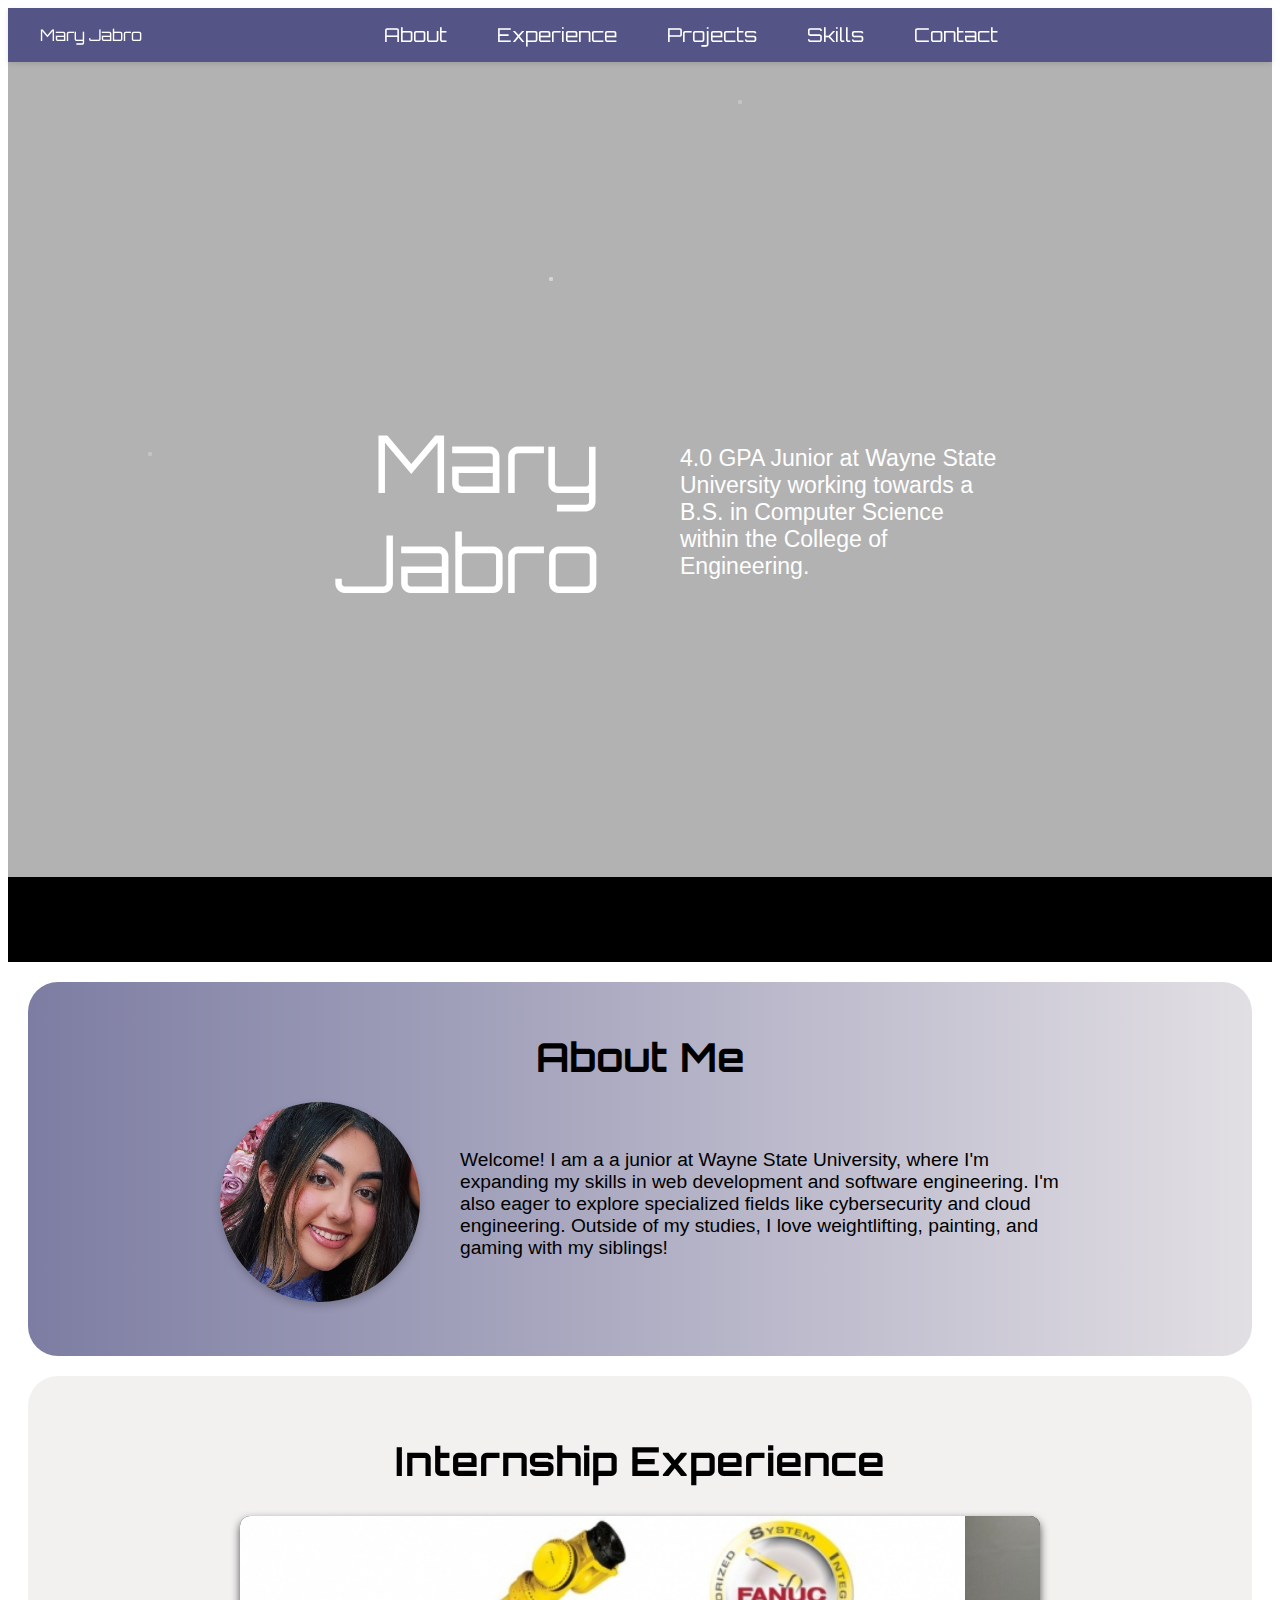
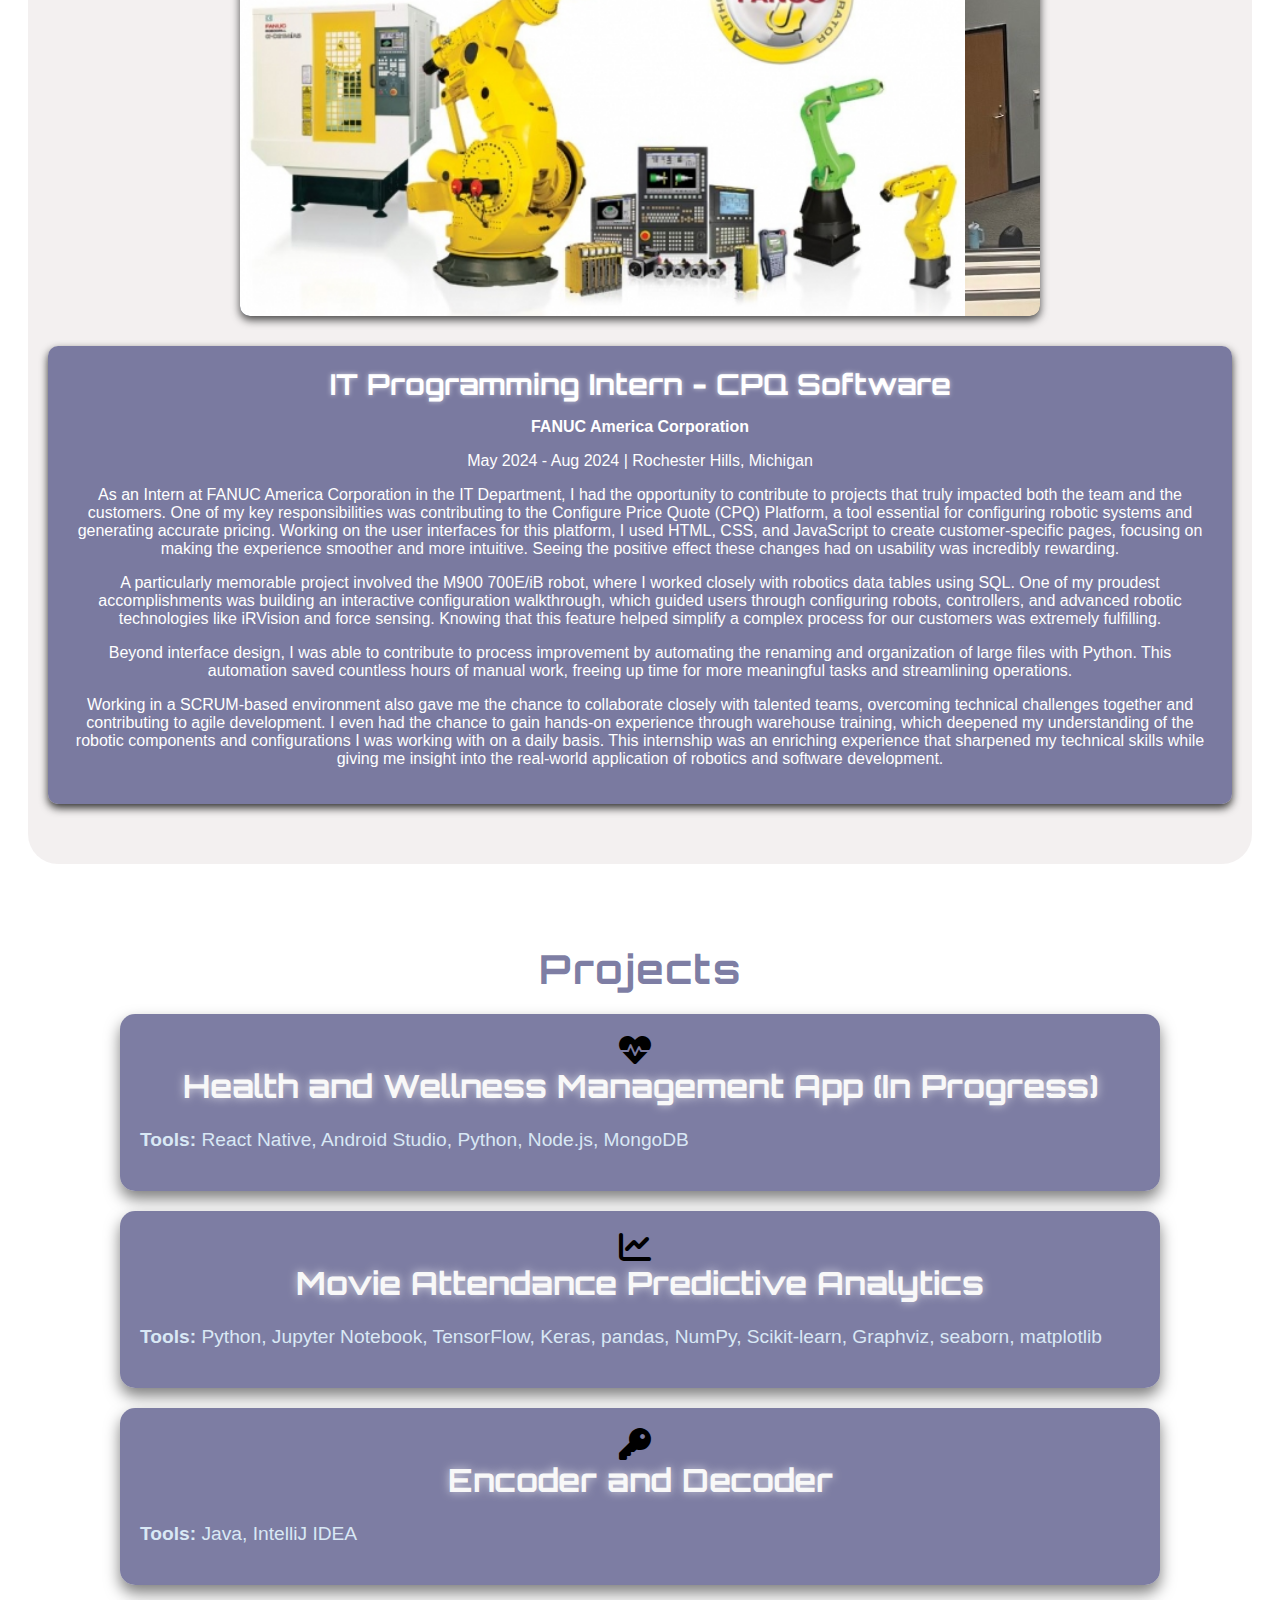
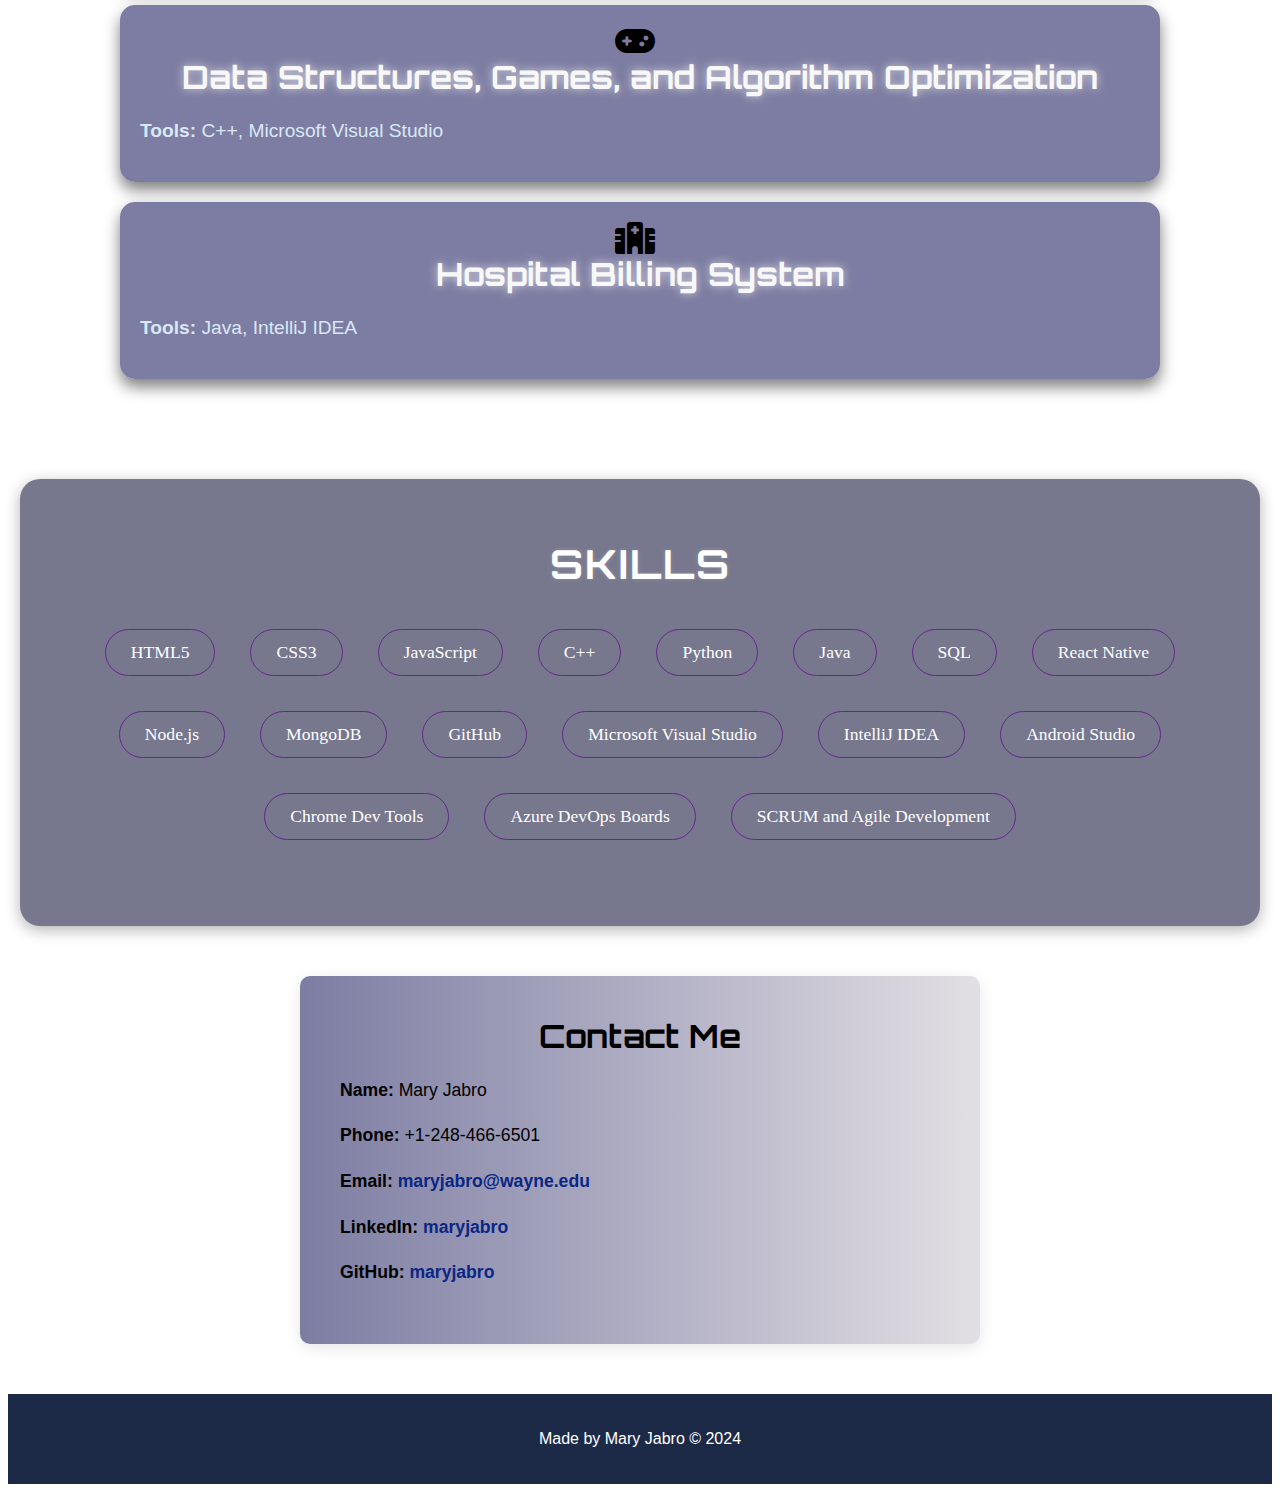
==== commit f016f062: "Merge pull request #3 from maryjabro/mary-dev" ====
--- a/Desktop/portfolio/index.html
+++ b/Desktop/portfolio/index.html
@@ -9,6 +9,7 @@
     <link rel="preconnect" href="https://fonts.googleapis.com">
     <link rel="preconnect" href="https://fonts.gstatic.com" crossorigin>
     <link href="https://fonts.googleapis.com/css2?family=Orbitron:wght@400;700&display=swap" rel="stylesheet">
+    <link rel="stylesheet" href="https://cdnjs.cloudflare.com/ajax/libs/font-awesome/6.0.0-beta3/css/all.min.css">
 
 </head>
 
@@ -45,7 +46,7 @@
                 Mary<br>Jabro
             </div>
             <div class="about-content-right">
-                <p>Junior at Wayne State University and aspiring Developer.</p>
+                <p>4.0 GPA Junior at Wayne State University working towards a B.S. in Computer Science within the College of Engineering.</p>
             </div>
         </div>
         <!-- Black Footer to cover watermark -->
@@ -63,7 +64,6 @@
             </div>
         </div>
     </section>
-<div class="divider"></div>
 
     <!-- Internship Section -->
     <section id="internship">
@@ -83,19 +83,33 @@
  </div>
  
     
-        <!-- Job Description -->
-        <div class="internship-description" style="margin-top: 30px;">
-            <h3>IT Software Intern</h3>
-            <p><strong>FANUC America Corporation</strong></p>
-            <p>May 2024 - Aug 2024 | Rochester Hills, Michigan</p>
-            <p>
-                During my internship at FANUC America Corporation, I contributed to the Configure Price Quote (CPQ) Platform, a critical tool for configuring robotic systems, generating accurate pricing, and obtaining quotes. My primary responsibilities included designing user interfaces for customer-specific configuration pages using HTML, CSS, and JavaScript, which significantly enhanced the user experience by providing a more intuitive and accessible interface. I also worked closely with robotics data tables, using SQL to ensure accurate product configurations, particularly for the M900 700E/iB robot. One of my most impactful contributions was the creation of an interactive configuration walkthrough that guided customers through configuring robots, controllers, auxiliary axes, and various robotic technologies like iRVision and force sensing. Additionally, I implemented accessibility features to ensure a seamless experience for all users. Beyond UI development, I leveraged Python to automate the renaming and organization of large files based on customer-specific data, streamlining processes and reducing manual work. Throughout the internship, I collaborated with teams in a SCRUM environment, addressing technical challenges, contributing to agile development, and enhancing customer satisfaction. My experience also included SQL training and hands-on warehouse training, where I gained valuable insights into the intricacies of robotic components and configurations.
-            </p>
-      
+<!-- Job Description -->
+<div class="internship-description">
+    <h3 style="font-size: 1.8em; color:white; margin-bottom: 10px;">IT Programming Intern - CPQ Software</h3>
+    <p><strong>FANUC America Corporation</strong></p>
+    <p>May 2024 - Aug 2024 | Rochester Hills, Michigan</p>
+    
+    <p>
+        As an Intern at FANUC America Corporation in the IT Department, I had the opportunity to contribute to projects that truly impacted both the team and the customers. One of my key responsibilities was contributing to the Configure Price Quote (CPQ) Platform, a tool essential for configuring robotic systems and generating accurate pricing. Working on the user interfaces for this platform, I used HTML, CSS, and JavaScript to create customer-specific pages, focusing on making the experience smoother and more intuitive. Seeing the positive effect these changes had on usability was incredibly rewarding.
+    </p>
+    
+    <p>
+        A particularly memorable project involved the M900 700E/iB robot, where I worked closely with robotics data tables using SQL. One of my proudest accomplishments was building an interactive configuration walkthrough, which guided users through configuring robots, controllers, and advanced robotic technologies like iRVision and force sensing. Knowing that this feature helped simplify a complex process for our customers was extremely fulfilling.
+    </p>
+    
+    <p>
+        Beyond interface design, I was able to contribute to process improvement by automating the renaming and organization of large files with Python. This automation saved countless hours of manual work, freeing up time for more meaningful tasks and streamlining operations.
+    </p>
+    
+    <p>
+        Working in a SCRUM-based environment also gave me the chance to collaborate closely with talented teams, overcoming technical challenges together and contributing to agile development. I even had the chance to gain hands-on experience through warehouse training, which deepened my understanding of the robotic components and configurations I was working with on a daily basis. This internship was an enriching experience that sharpened my technical skills while giving me insight into the real-world application of robotics and software development.
+    </p>
+</div>
+
+
     </section>
     
     
-    <div class="divider"></div>
     
     <!-- Projects Section -->
 <section id="projects">
@@ -111,6 +125,8 @@
 
 <!-- Health and Wellness Management App -->
 <div class="project" data-modal="modal-1">
+    <i class="fas fa-heartbeat project-icon"></i> <!-- Add Icon Here -->
+
     <h3>Health and Wellness Management App (In Progress)</h3>
     <p><strong>Tools:</strong> React Native, Android Studio, Python, Node.js, MongoDB</p>
 
@@ -121,8 +137,10 @@
     <div class="modal-content">
         <span class="close" data-modal="modal-1">&times;</span>
         <h3>Health and Wellness Management App (In Progress)</h3>
-        <p><strong>Development Timeline:</strong> Present - December</p>
-        <p><strong>Team:</strong> 5 members</p>
+        <p style=" color:rgb(73, 73, 73);"><strong>Development Timeline:</strong> Present - December</p>
+        <p style=" color:rgb(73, 73, 73);"><strong>Team:</strong> 5 members</p>
+        <p style=" color:rgb(73, 73, 73);"><strong>Role:</strong> Technical Lead </p>
+
         <p>
             As the team leader, I proposed and am overseeing the development of the Health and Wellness Management App. This application addresses the challenge of managing both physical and mental health by integrating various tracking and management functionalities into a unified platform. The app will provide users with the ability to track their workouts, monitor their mood, and manage their medications and vitamins, all while offering personalized analytics that connect different aspects of health.
         </p>
@@ -132,15 +150,17 @@
         </p>
         
         <p>
-            Key features include daily reminders for medications and vitamins, activity and mood tracking, and personalized health insights through data visualizations. The project utilizes React Native to ensure cross-platform compatibility, MongoDB for efficient data storage, and Python-based analytics to generate meaningful health trends. This approach enables users to visualize their progress and identify patterns, helping them make informed decisions about their health.
-        </p>
-        
-        <p>
-            With a dedicated team of five members, the app is scheduled to remain in development until mid-December, at which point it will be a comprehensive tool for health-conscious individuals seeking a unified platform for managing both physical and mental health.
+            Key features include daily reminders for medications and vitamins, activity and mood tracking, and personalized health insights through data visualizations. The project will use React Native for front-end development, MongoDB for efficient data storage, and Python-based analytics to generate meaningful health trends. This approach enables users to visualize their progress and identify patterns, helping them make informed decisions about their health.
+        </p>
+        
+        <p>
+            With a team of five members, the app is scheduled to remain in development until mid-December, at which point it will be a comprehensive tool for health-conscious individuals seeking a unified platform for managing both physical and mental health.
         </p>    </div>
 </div>
 <!-- Movie Attendance Predictive Analytics -->
 <div class="project" data-modal="modal-2">
+    <i class="fas fa-chart-line project-icon"></i> <!-- Add Icon Here -->
+
     <h3>Movie Attendance Predictive Analytics</h3>
     <p><strong>Tools:</strong> Python, Jupyter Notebook, TensorFlow, Keras, pandas, NumPy, Scikit-learn, Graphviz, seaborn, matplotlib</p>
 </div>
@@ -150,8 +170,8 @@
     <div class="modal-content">
         <span class="close" data-modal="modal-2">&times;</span>
         <h3>Movie Attendance Predictive Analytics</h3>
-        <p><strong>Development Timeline:</strong> January 2024 - April 2024</p>
-        <p><strong>Team:</strong> 8 members</p>
+        <p style=" color:rgb(73, 73, 73);"><strong>Development Timeline:</strong> January 2024 - April 2024</p>
+        <p style=" color:rgb(73, 73, 73);"><strong>Team:</strong> 8 members</p>
         <p>
             In this project, we conducted predictive analysis to determine the likelihood of a person going to the movies based on factors like age, preferred genre, and preferred movie length. The target variable was whether a person would attend a movie, as movie theater profit depends heavily on movie attendance.
         </p>
@@ -161,13 +181,16 @@
         <p>
             The Decision Tree model identified key factors like age and movie intensity to predict movie attendance, achieving high accuracy in certain nodes. The ANN model, constructed using TensorFlow’s Keras API, provided insights into the relationships between demographic factors and movie attendance over multiple epochs. Logistic Regression offered interpretable results in terms of likelihood and performed well for this binary classification task.
         </p>
-        <p>
-            We also utilized data visualization techniques such as confusion matrices, ROC curves, precision-recall curves, correlation matrices, heatmaps, pair plots, violin plots, and data density plots to explore the relationships between variables and assess the performance of each model.
-        </p>    </div>
+     
+    <p>Through data visualization techniques like confusion matrices, ROC curves, and heatmaps, we observed strong predictive performance across all models. These findings highlighted that younger audiences prefer action and thriller movies, while older audiences are more likely to attend longer movies, particularly dramas or historical genres.
+
+    </p>   </div>
 </div>
 
 <!-- Encoder and Decoder -->
 <div class="project" data-modal="modal-3">
+    <i class="fas fa-key project-icon"></i> <!-- Add Icon Here -->
+
     <h3>Encoder and Decoder</h3>
     <p><strong>Tools:</strong> Java, IntelliJ IDEA</p>
 </div>
@@ -186,7 +209,7 @@
         </p>
         
         <p>
-            The project was developed in Java using IntelliJ IDEA, and it incorporates file I/O to handle reading and writing messages to and from text files. Key features include a robust error handling system, the ability to process both encoding and decoding requests, and an easy-to-use interface for selecting cipher options. The project's algorithms are optimized for quick and efficient encoding and decoding, ensuring that even large files can be processed seamlessly.
+            The project was developed in Java using IntelliJ IDEA, and it incorporates file I/O to handle reading and writing messages to and from text files. Key features include an error handling system, the ability to process both encoding and decoding requests, and a user-friendly way of selecting cipher options. The project's algorithms are optimized for quick and efficient encoding and decoding, ensuring that even large files can be processed.
         </p>
         
         <p>
@@ -201,6 +224,8 @@
 
 <!-- Data Structures, Games, and Algorithm Optimization -->
 <div class="project" data-modal="modal-4">
+    <i class="fas fa-gamepad project-icon"></i> <!-- Add Icon Here -->
+
     <h3>Data Structures, Games, and Algorithm Optimization</h3>
     <p><strong>Tools:</strong> C++, Microsoft Visual Studio</p>
 </div>
@@ -211,8 +236,7 @@
         <span class="close" data-modal="modal-4">&times;</span>
         <h3>Data Structures, Games, and Algorithm Optimization</h3>
         <p>
-            This project involved developing C++ programs focused on various data structures, interactive games, custom exception handling, and performance testing of sorting algorithms. It provided hands-on experience with essential computer science concepts and optimization techniques.
-        </p>
+            These projects focused on developing C++ programs that implemented various data structures, interactive games, custom exception handling, and performance testing of sorting algorithms. Through hands-on experience, I gained foundational computer science knowledge and applied optimization techniques to improve program efficiency.        </p>
         <ul>
             <li><strong>Data Structures:</strong> Implemented multiple data structures such as arrays, linked lists, stacks, queues, binary trees, and hash tables to perform operations like insertion, deletion, and traversal efficiently.</li>
             <li><strong>Interactive Games:</strong> Developed games like Tic Tac Toe and Bingo with C++, managing game logic and states using appropriate data structures to handle user interactions and decisions.</li>
@@ -221,7 +245,7 @@
             <li><strong>Algorithm Optimization:</strong> Tested the performance of sorting algorithms (Bubble Sort, Insertion Sort, Merge Sort, Quick Sort, and C++'s built-in sort) under different input scenarios, using the `chrono` library to measure execution time and identify the most efficient approach.</li>
         </ul>
         <p>
-            This project emphasized both functionality and efficiency, showcasing the importance of choosing the right data structures and algorithms based on the problem's complexity. The algorithm performance tests highlighted trade-offs between simplicity and speed, with complex algorithms like Merge Sort and Quick Sort outperforming simpler methods for large datasets.
+            These projects ultimately showcased the importance of choosing the right data structures and algorithms based on the problem's complexity. The algorithm performance tests highlighted the differences between simplicity and speed, with complex algorithms like Merge Sort and Quick Sort outperforming simpler methods for large datasets.
         </p>
     </div>
 </div>
@@ -229,6 +253,8 @@
 
 <!-- Hospital Billing System -->
 <div class="project" data-modal="modal-5">
+    <i class="fas fa-hospital project-icon"></i> <!-- Add Icon Here -->
+
     <h3>Hospital Billing System</h3>
     <p><strong>Tools:</strong> Java, IntelliJ IDEA</p>
 </div>
@@ -263,7 +289,6 @@
 </div>
 </section>
 
-<div class="divider"></div>
 <!-- Skills Section -->
 <section id="skills">
     <h2>Skills</h2>
@@ -287,7 +312,6 @@
         <li>SCRUM and Agile Development</li>
     </ul>
 </section>
-<div class="divider"></div>
 <section id="contact">
     <h2>Contact Me</h2>
     <p><strong>Name:</strong> Mary Jabro</p>
@@ -296,13 +320,13 @@
     <p><strong>LinkedIn:</strong> <a href="https://www.linkedin.com/in/maryjabro">maryjabro</a></p>
     <p><strong>GitHub:</strong> <a href="https://github.com/maryjabro">maryjabro</a></p>
     </section>
-    <div class="divider"></div>
     <!-- Footer Section -->
     <footer>
-        <p>&copy; 2024 Mary Jabro.</p>
+        <p>Made by Mary Jabro &copy; 2024</p>
     </footer>
 
     <script src="index.js"></script>
+    
 </body>
 
 </html>
